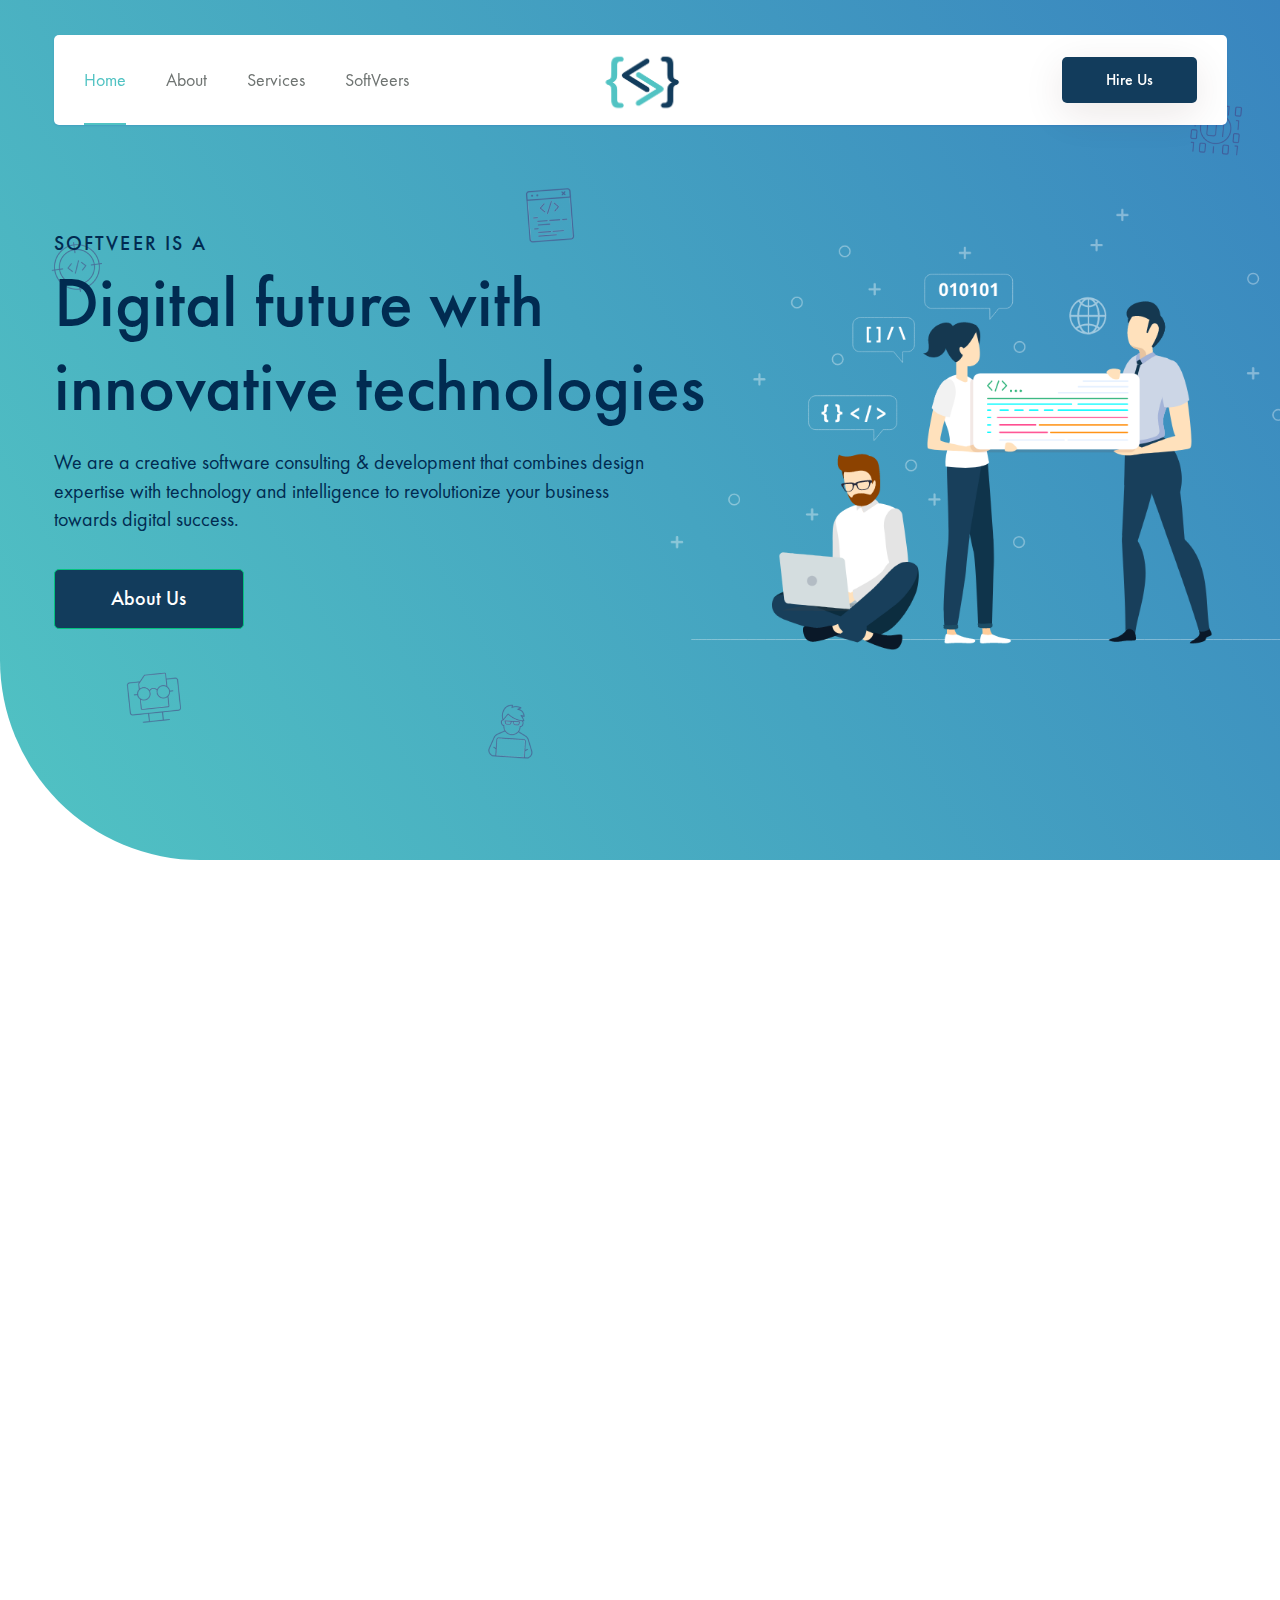
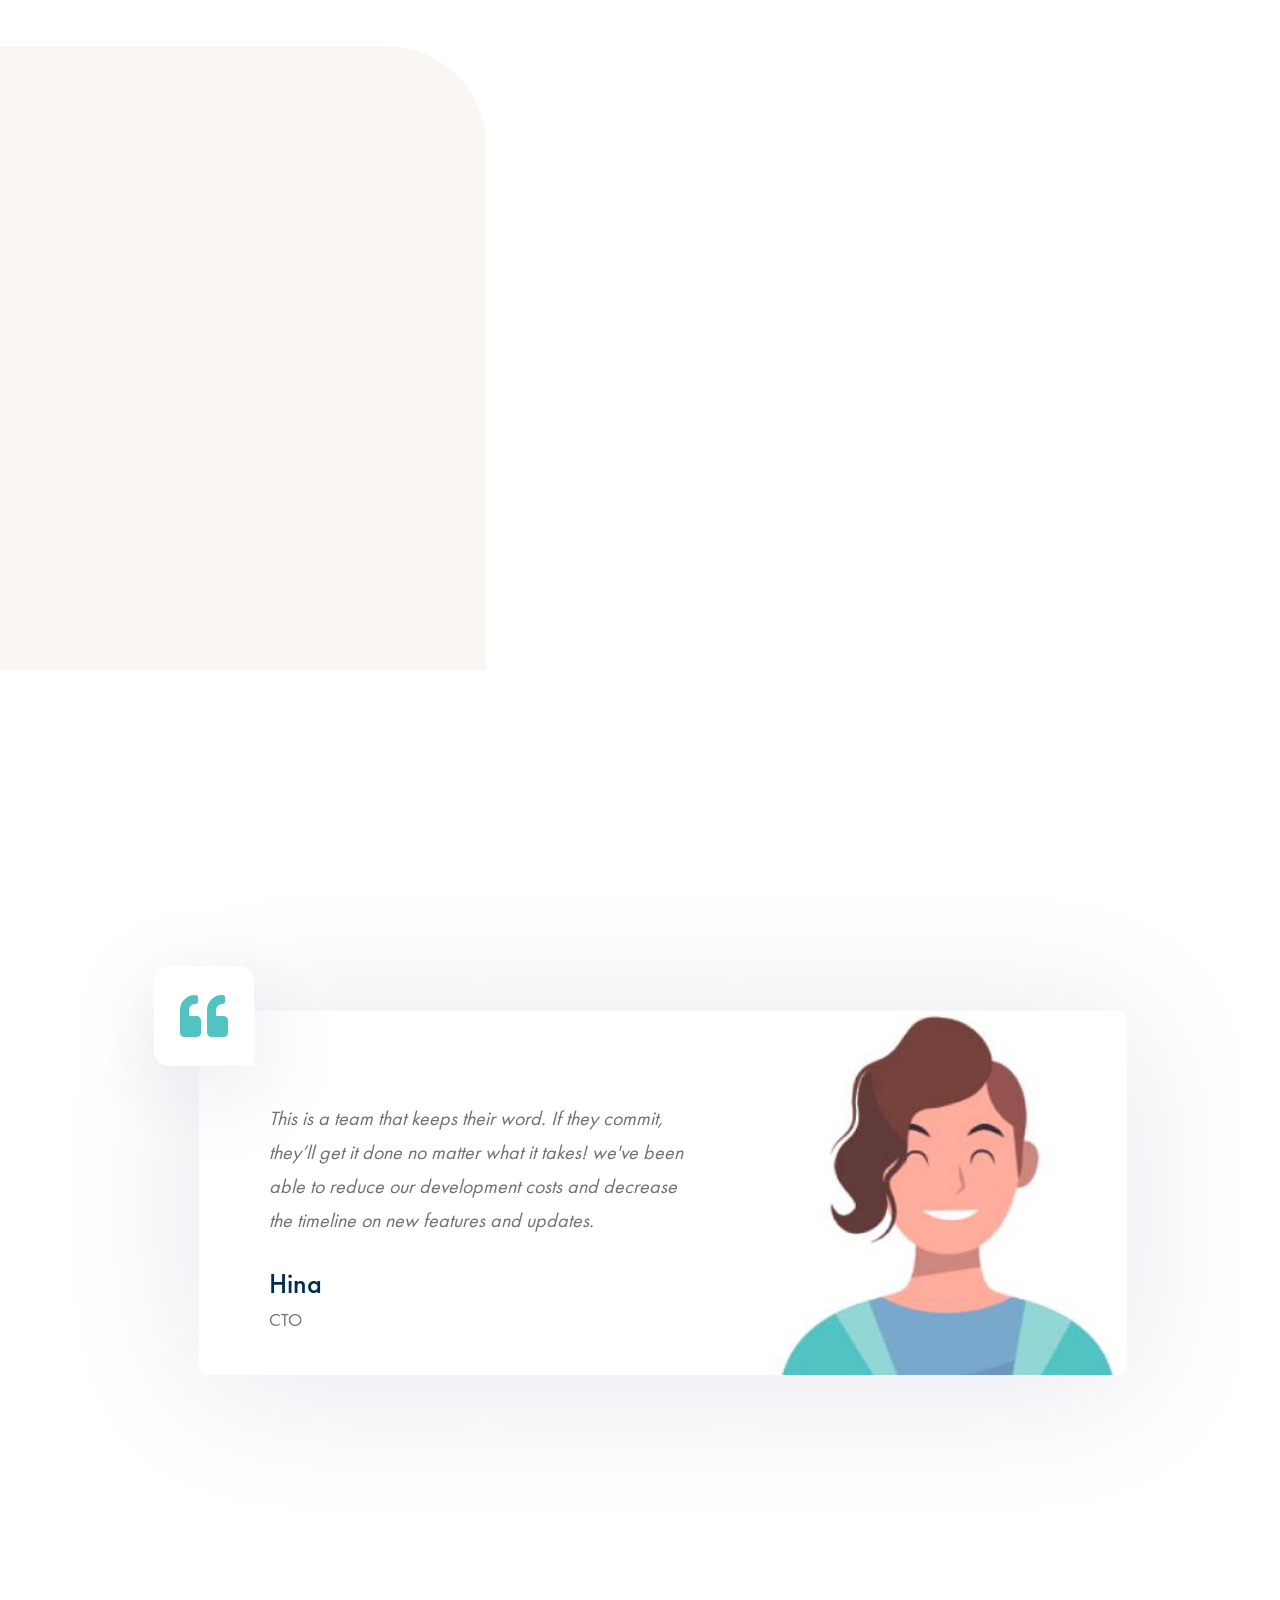
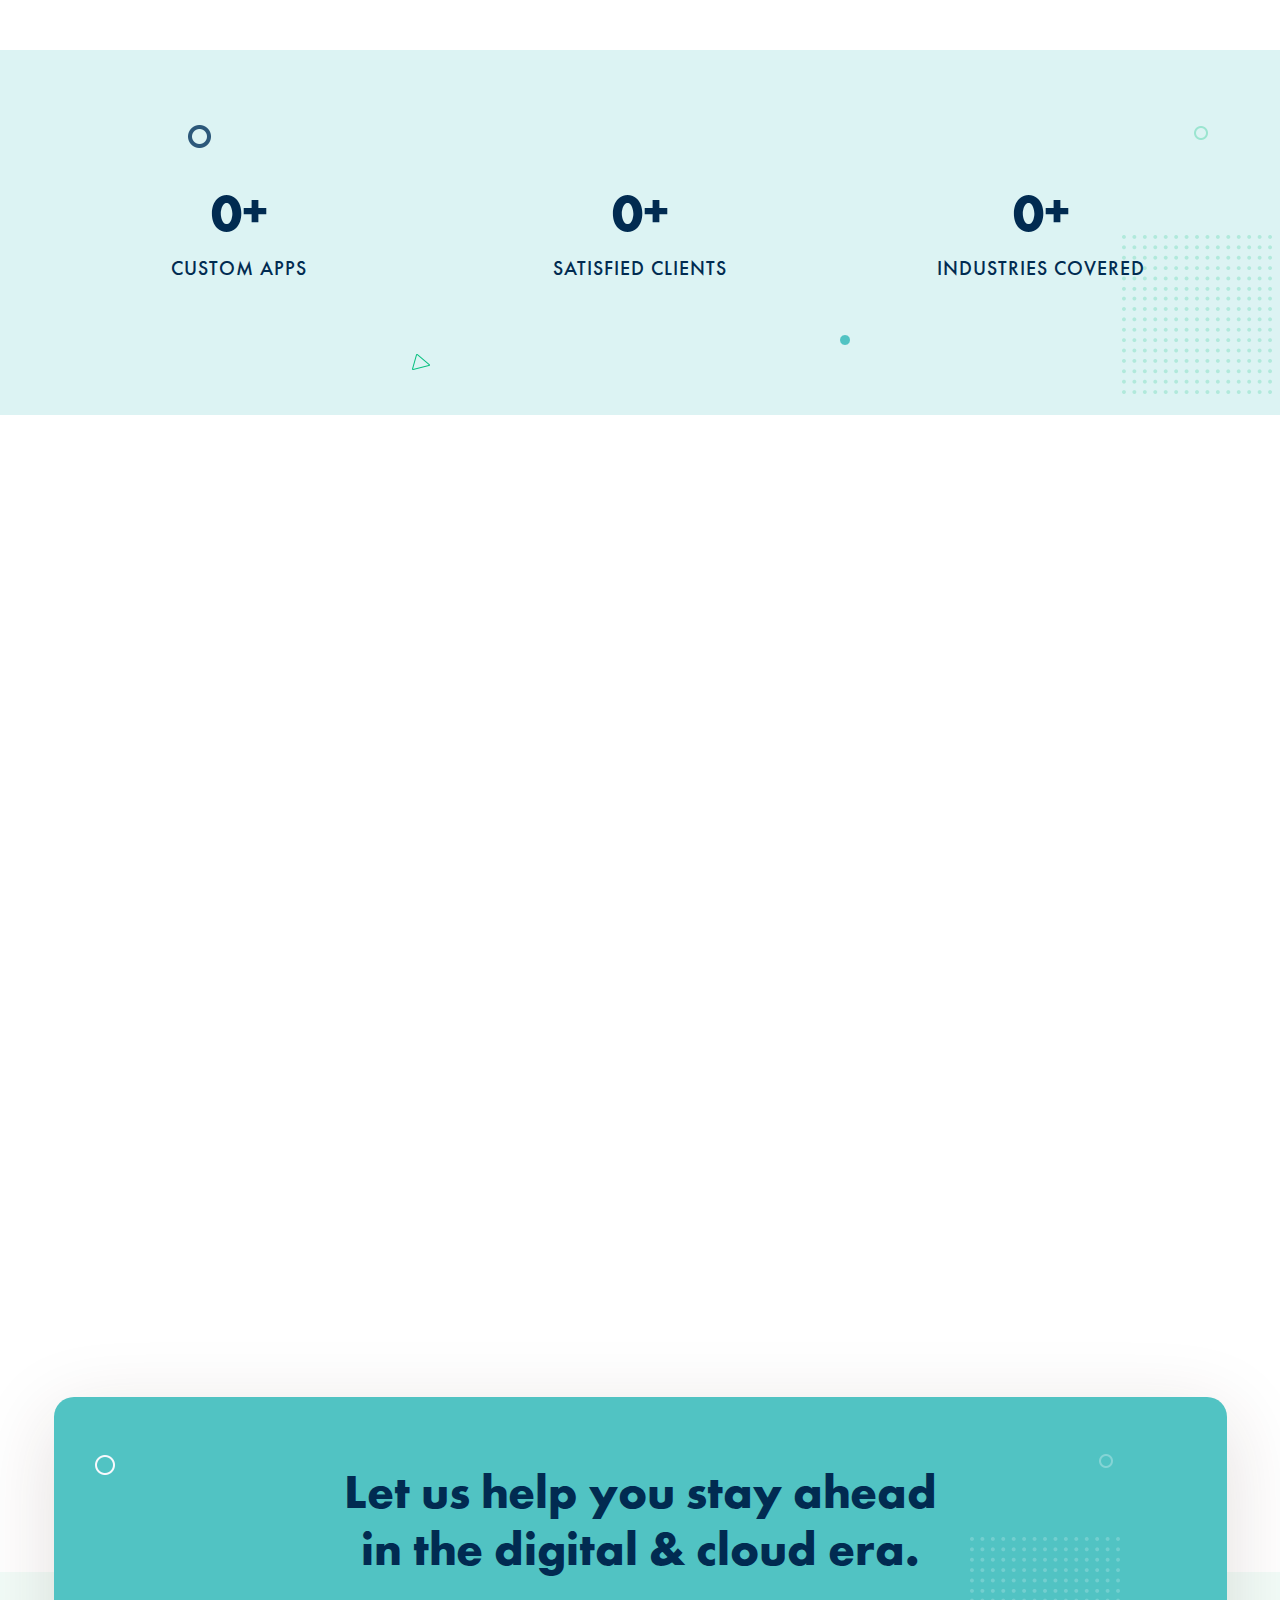
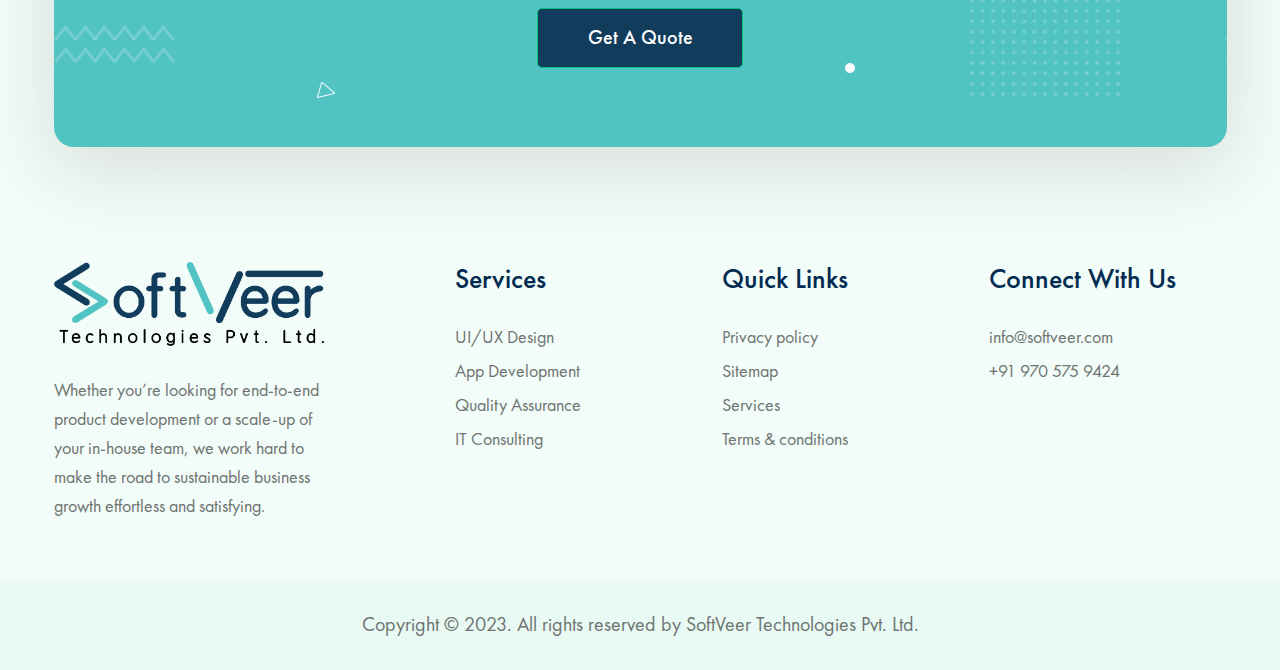
==== index.html @ 050daf19 "fix(softveer): added google analytics tag script" ====
<!DOCTYPE html>
<html class="no-js" lang="en">

<head>
  <!-- Meta Tags -->
  <meta charset="utf-8">
  <meta http-equiv="x-ua-compatible" content="ie=edge">
  <meta name="viewport" content="width=device-width, initial-scale=1">
  <!-- Site Title -->
  <title>Best Web & Mobile Application Design & Development Solution | SoftVeer</title>
  <!-- Search Engine-->
	<meta content="Best Web & Mobile Application Design & Development Solution | SoftVeer Technologies" />
	<meta name="twitter:title" content="Best Web & Mobile Application Design & Development Solution | SoftVeer Technologies" />
	<meta name="og:title" property="og:title" content="Best Web & Mobile Application Design & Development Solution | SoftVeer Technologies" />

	<meta name="description" content="SoftVeer Technologies is best in providing IT Consulting and Custom Software Development Outsourcing. We provide IT Services/Solutions across Software Development, Web & Mobile Application Development Services." />
	<meta content="SoftVeer Technologies is best in providing IT Consulting and Custom Software Development Outsourcing. We provide IT Services/Solutions across Software Development, Web & Mobile Application Development Services." />
	<meta name="twitter:description" content="SoftVeer Technologies is best in providing IT Consulting and Custom Software Development Outsourcing. We provide IT Services/Solutions across Software Development, Web & Mobile Application Development Services." />
	<meta property="og:description" content="SoftVeer Technologies is best in providing IT Consulting and Custom Software Development Outsourcing. We provide IT Services/Solutions across Software Development, Web & Mobile Application Development Services." />

	<meta name="keywords"
		content="web development, web design, mobile app development in india, mobile app development, web application, api development, ui, ux, web app development, mobile development, it services in hyderabad, it services, software development, software application, softveer, software, software products, product development">

	<meta name="image" content="https://softveer.com/softveer_twitter_256x256.png?auto=format&h=256" />
	<meta content="https://softveer.com/softveer_twitter_256x256.png?auto=format&h=256" />
	<meta name="twitter:image" content="https://softveer.com/softveer_twitter_256x256.png?auto=format&h=256">
	<meta name="twitter:image:src" content="https://softveer.com/softveer_twitter_256x256.png?auto=format&h=256" />
	<meta property="og:image" content="https://softveer.com/softveer_twitter_256x256.png?auto=format&h=256" />
	<meta property="og:image:width" content="256">
	<meta property="og:image:height" content="256">
	<link rel="image_src" href="https://softveer.com/softveer_twitter_256x256.png?auto=format&h=256">

	<link rel="canonical" href="https://softveer.com" />
	<meta property="og:url" content="https://softveer.com" />


	<meta property="og:site_name" content="SoftVeer Technologies" />
	<meta property="og:type" content="website" />
	<meta name="twitter:card" content="summary" />

  <link rel="apple-touch-icon" sizes="180x180" href="./assets/img/apple-touch-icon.png">
  <link rel="icon" type="image/png" sizes="32x32" href="./assets/img/favicon-32x32.png">
  <link rel="icon" type="image/png" sizes="16x16" href="./assets/img/favicon-16x16.png">

  <link rel="stylesheet" href="./assets/css/plugins/fontawesome.min.css">
  <link rel="stylesheet" href="./assets/css/plugins/bootstrap.min.css">
  <link rel="stylesheet" href="./assets/css/plugins/lightgallery.min.css">
  <link rel="stylesheet" href="./assets/css/plugins/slick.css">
  <link rel="stylesheet" href="./assets/css/plugins/animate.css">
  <link rel="stylesheet" href="./assets/css/style.css">
  <!-- Theme Style -->
  <link rel="stylesheet" href="./assets/css/theme_8.css">

  <!-- Google tag (gtag.js) -->
  <script async src="https://www.googletagmanager.com/gtag/js?id=AW-11071634696"></script>
  <script>
    window.dataLayer = window.dataLayer || [];
    function gtag(){dataLayer.push(arguments);}
    gtag('js', new Date());

    gtag('config', 'AW-11071634696');
  </script>
</head>

<body>
  <!-- Start Preloader -->
  <div class="cs-preloader cs-accent_color cs-white_bg">
    <div class="cs-preloader_bg cs-center cs-accent_8_bg_2">
      <div class="cs-preloader_in cs-accent_15_border">
        <img src="./assets/img/softveer-pre-loader.svg" alt="Logo">
      </div>
    </div>
  </div>
  <!-- End Preloader -->
  <!-- Start Header Section -->
  <header class="cs-site_header cs-style1 cs-type4 cs-sticky-header cs-primary_font">
    <div class="cs-main_header">
      <div class="container">
        <div class="cs-main_header_in">
          <div class="cs-main_header_left">
            <div class="cs-nav">
              <ul class="cs-nav_list">
                <li class="current-menu-item"><a href="index.html">Home</a></li>
                <li><a href="about.html">About</a></li>
                <li><a href="services.html">Services</a></li>
                <li><a href="softveers.html">SoftVeers</a></li>
              </ul>
            </div>
          </div>
          <div class="cs-main_header_center">
            <a class="cs-site_branding" href="index.html"><img src="./assets/img/softveer-logo.svg" alt=""></a>
          </div>
          <div class="cs-main_header_right">
            <div class="cs-toolbox">
              <a href="contact.html" class="cs-toolbox_btn cs-accent_bg cs-white_hover cs-accent_bg_2_hover"><span class="cs-btn_text">Hire Us</span></a>
            </div>
          </div>
        </div>
      </div>
    </div>
  </header>
  <!-- End Header Section -->

  <!-- Start Hero -->
  <div class="cs-hero cs-style7 cs-accent_bg_2 cs-center cs-hobble">
    <div class="cs-hero_bg_frame"><div class="cs-hero_bg"></div></div>
    <div class="container">
      <div class="cs-hero_text wow fadeIn" data-wow-duration="1s" data-wow-delay="0.2s">
        <h3 class="cs-hero_minititle text-uppercase">SoftVeer is a</h3>
        <!-- <h1 class="cs-hero_title"><b>software</b> development<br>that exceeds <br>your expectations</h1></b></h1> -->
        <!-- <h1 class="cs-hero_title"><b>software</b> development<br>for digital future with<br>innovative technologies</h1></b></h1> -->
        <h1 class="cs-hero_title">Digital future with<br>innovative technologies</h1></b></h1>
        <div class="cs-hero_subtitle cs-primary_color">We are a creative software consulting & development that combines design <br>expertise with technology and intelligence to revolutionize your business <br>towards digital success.</div>
        <div class="cs-hero_btns">
          <a href="about.html" class="cs-btn cs-style1 cs-btn_lg cs-primary_font cs-medium cs-accent_bg cs-accent_border cs-white cs-white_hover cs-primary_bg_hover cs-primary_border_hover">About Us</a>
        </div>
      </div>
    </div>
    <div class="cs-hero_img cs-parallax wow fadeInLeft" data-wow-duration="1s" data-wow-delay="0.2s">
      <div class="cs-to_right"><img src="./assets/img/test-3.svg" alt="SoftVeer_Banner_Image"></div>
    </div>
    <div class="cs-animated_shape_wrap">
      <div class="cs-animated_shape"><img src="./assets/img/svg-icons/icon1.svg" alt="Shape"></div>
      <div class="cs-animated_shape"><img src="./assets/img/svg-icons/icon4.svg" alt="Shape"></div>
      <div class="cs-animated_shape"><img src="./assets/img/svg-icons/icon3.svg" alt="Shape"></div>
      <div class="cs-animated_shape"><img src="./assets/img/svg-icons/icon5.svg" alt="Shape"></div>
      <div class="cs-animated_shape"><img src="./assets/img/svg-icons/icon2.svg" alt="Shape"></div>
    </div>
  </div>
  <!-- End Hero -->

  <!-- Start  -->
  <div class="cs-height_135 cs-height_lg_75"></div>
  <div class="container wow fadeInUp" data-wow-duration="1s" data-wow-delay="0.2s">
    <div class="cs-section_heading cs-style4 cs-size3">
      <div class="cs-section_heading_left">
        <div class="cs-section_subtitle">What we do</div>
        <h2 class="cs-section_title">Explore Our <b class="cs-accent_color">IT Offerings</b>.</h2>
      </div>
      <!-- <div class="cs-section_heading_right">
        <a href="offerings.html" class="cs-btn cs-style3 cs-btn_lg cs-accent_color cs-accent_color_2_hover cs-primary_font ">
          <span class="cs-btn_text">View all Offerings</span>
          <span class="cs-btn_icon cs-center"><i class="fas fa-arrow-right"></i></span>
        </a>
      </div> -->
    </div>
    <div class="cs-height_80 cs-height_lg_60"></div>
  </div>
  <div class="container wow fadeIn" data-wow-duration="1s" data-wow-delay="0.3s">
    <div class="row">
      <div class="col-lg-4 col-md-6">
        <div class="cs-icon_box cs-style5 cs-accent_10_bg_2">
          <div class="cs-icon_box_right">
            <h2 class="cs-icon_box_title">Custom Software Development</h2>
            <div class="cs-icon_box_subtitle">We'll cover from developing to testing, deployment and management.</div>
          </div>
        </div>
        <div class="cs-height_30 cs-height_lg_30"></div>
      </div><!-- .col -->
      <div class="col-lg-4 col-md-6">
        <div class="cs-icon_box cs-style5 cs-accent_10_bg_2">
          <div class="cs-icon_box_right">
            <h2 class="cs-icon_box_title">Mobile Apps</h2>
            <div class="cs-icon_box_subtitle">Intriguing And Robust Mobile Apps For Business Demands</div>
          </div>
        </div>
        <div class="cs-height_30 cs-height_lg_30"></div>
      </div><!-- .col -->
      <div class="col-lg-4 col-md-6">
        <div class="cs-icon_box cs-style5 cs-accent_10_bg_2">
          <div class="cs-icon_box_right">
            <h2 class="cs-icon_box_title">Web Apps</h2>
            <div class="cs-icon_box_subtitle">develop, build and deploy with the aid of web app development services.</div>
          </div>
        </div>
        <div class="cs-height_30 cs-height_lg_30"></div>
      </div><!-- .col -->
      <div class="col-lg-4 col-md-6">
        <div class="cs-icon_box cs-style5 cs-accent_10_bg_2">
          <div class="cs-icon_box_right">
            <h2 class="cs-icon_box_title">Quality Assurance</h2>
            <div class="cs-icon_box_subtitle">Software Testing services, with a committed, competent and proficient testing team</div>
          </div>
        </div>
        <div class="cs-height_30 cs-height_lg_30"></div>
      </div><!-- .col -->
      <div class="col-lg-4 col-md-6">
        <div class="cs-icon_box cs-style5 cs-accent_10_bg_2">
          <div class="cs-icon_box_right">
            <h2 class="cs-icon_box_title">DevOps</h2>
            <div class="cs-icon_box_subtitle">Want to deliver the application faster while increasing the uptime of the server?</div>
          </div>
        </div>
        <div class="cs-height_30 cs-height_lg_30"></div>
      </div><!-- .col -->
      <div class="col-lg-4 col-md-6">
        <div class="cs-icon_box cs-style5 cs-accent_10_bg_2">
          <div class="cs-icon_box_right">
            <h2 class="cs-icon_box_title">IT Consulting</h2>
            <div class="cs-icon_box_subtitle">Our experts can help to develop and implement an effective IT strategy</div>
          </div>
        </div>
        <div class="cs-height_30 cs-height_lg_30"></div>
      </div><!-- .col -->
    </div>
  </div>
  <div class="cs-height_110 cs-height_lg_50"></div>
  <!-- End Service -->

  <!-- Start About -->
  <div class="cs-shape_bg cs-style6">
    <div class="container">
      <div class="row">
        <div class="col-lg-6 wow fadeInLeft" data-wow-duration="1s" data-wow-delay="0.2s">
          <div class="cs-left_full_width text-end">
            <div class="cs-height_50 cs-height_lg_80"></div>
            <div class="cs-image_box cs-style3 cs-type1 cs-parallax cs-align_right">
              <div class="cs-image_box_img"><img src="./assets/img/about-us.png" alt=""></div>
              <div class="cs-image_box_text cs-to_up cs-accent_color">
                <div class="cs-image_box_text_in">
                  <div class="cs-image_box_title cs-bold">70<span>+</span></div>
                  <h2 class="cs-image_box_subtitle cs-medium">Custom Apps</h2>
                </div>
              </div>
              <div class="cs-image_box_pattern cs-to_left cs-accent_color"></div>
            </div>
            <div class="cs-height_0 cs-height_lg_50"></div>
          </div>
        </div><!-- .col -->
        <div class="col-lg-5 offset-lg-1 wow fadeIn" data-wow-duration="1s" data-wow-delay="0.3s">
          <div class="cs-vertical_middle">
            <div class="cs-vertical_middle_in">
              <div class="cs-text_box cs-style1 cs-size2">
                <div class="cs-text_box_subtitle">About us</div>
                <h2 class="cs-text_box_title">We design, develop, <br/><b class="cs-accent_color">digitize</b> and grow your business.</h2>
                <div class="cs-height_25 cs-height_lg_25"></div>
                <!-- <div class="cs-text_box_text">We provide web/mobile design and development services. Our aim is to help you grow and transform your business by leveraging all that technology has to offer.</div> -->
                <div class="cs-text_box_text">We provide Web & Mobile Application Design & Development Solution, that will help you to achieve new heights in your business. We build what you love and help you to grow your business with high quality application design and development services. We deliver scalable and high-performing software to fuel your business growth & We help businesses create successful, engaging products that people love.</div>
                <div class="cs-height_35 cs-height_lg_35"></div>
                <div class="cs-text_box_btns">
                  <a href="about.html" class="cs-btn cs-style1 cs-btn_lg cs-medium cs-primary_font cs-accent_bg_3 cs-accent_border_2 cs-primary_color cs-accent_bg_hover cs-white_hover cs-accent_border_hover">Know More</a>
                </div>
              </div>
              <div class="cs-height_0 cs-height_lg_80"></div>
            </div>
          </div>
        </div><!-- .col -->
      </div>
    </div>
  </div>
  <!-- End About -->

  <!-- Start Testimonial -->
  <div>
    <div class="cs-height_135 cs-height_lg_80"></div>
    <div class="container wow fadeInUp" data-wow-duration="1s" data-wow-delay="0.2s">
      <div class="cs-section_heading cs-style2 text-center cs-size3">
        <div class="cs-section_subtitle">Clients feedback</div>
        <h2 class="cs-section_title">Hear it from <b class="cs-accent_color">our clients</b></h2>
      </div>
      <div class="cs-height_70 cs-height_lg_50"></div>
    </div>
    <div class="container wow fadeIn" data-wow-duration="1s" data-wow-delay="0.3s">
      <div class="row">
        <div class="col-lg-10 offset-lg-1">
          <div class="cs-slider cs-style1 cs-remove_overflow">
            <div class="cs-slider_container" data-autoplay="0" data-loop="1" data-speed="600" data-center="0" data-fade-slide="1" data-slides-per-view="1">
              <div class="cs-slider_wrapper">
                <div class="cs-slide">
                  <div class="cs-testimonial cs-style3">
                    <div class="cs-testimonial_left">
                      <div class="cs-testimonial_icon cs-center cs-white_bg cs-accent_color_2"><i class="fas fa-quote-left"></i></div>
                      <div class="cs-testimonial_text">This is a team that keeps their word. If they commit, they’ll get it done no matter what it takes! we've been able to reduce our development costs and decrease the timeline on new features and updates.</div>
                      <div class="cs-testimonial_info">
                        <div class="cs-testimonial_meta">
                          <h3 class="cs-testimonial_avatar_name">Hina</h3>
                          <div class="cs-testimonial_avatar_designation">CTO</div>
                        </div>
                      </div>
                    </div>
                    <div class="cs-testimonial_avatar" data-src="./assets/img/hina.jpg"></div>
                  </div>
                </div><!-- .cs-slide -->
                <div class="cs-slide">
                  <div class="cs-testimonial cs-style3">
                    <div class="cs-testimonial_left">
                      <div class="cs-testimonial_icon cs-center cs-white_bg cs-accent_color_2"><i class="fas fa-quote-left"></i></div>
                      <div class="cs-testimonial_text">Great Team! They created an amazing product for us at a very competitive rate. We had an outstanding experience and would recommend this company to anyone looking for advanced software.</div>
                      <div class="cs-testimonial_info">
                        <div class="cs-testimonial_meta">
                          <h3 class="cs-testimonial_avatar_name">Harsha</h3>
                          <div class="cs-testimonial_avatar_designation">Founder & CEO</div>
                        </div>
                      </div>
                    </div>
                    <div class="cs-testimonial_avatar" data-src="./assets/img/harsha.jpg"></div>
                  </div>
                </div><!-- .cs-slide -->
                <div class="cs-slide">
                  <div class="cs-testimonial cs-style3">
                    <div class="cs-testimonial_left">
                      <div class="cs-testimonial_icon cs-center cs-white_bg cs-accent_color_2"><i class="fas fa-quote-left"></i></div>
                      <div class="cs-testimonial_text">We appreciate their proactive approach and ability to suggest improvements to a prospective solution on both architectural and business levels.</div>
                      <div class="cs-testimonial_info">
                        <div class="cs-testimonial_meta">
                          <h3 class="cs-testimonial_avatar_name">Raj</h3>
                          <div class="cs-testimonial_avatar_designation">Business Developer</div>
                        </div>
                      </div>
                    </div>
                    <div class="cs-testimonial_avatar" data-src="./assets/img/raj.jpg"></div>
                  </div>
                </div><!-- .cs-slide -->
              </div>
            </div><!-- .cs-slider_container -->
            <div class="cs-pagination cs-style1 cs-hidden"></div>
            <div class="cs-slider_arrows cs-style2 cs-type1 cs-white_bg cs-color1">
              <div class="cs-slider_arrows_in">
                <div class="cs-left_arrow cs-center cs-accent_color cs-accent_15_bg cs-accent_bg_hover cs-white_hover">
                  <i class="fas fa-long-arrow-alt-left"></i>
                </div>
                <div class="cs-right_arrow cs-center cs-accent_color cs-accent_15_bg cs-accent_bg_hover cs-white_hover">
                  <i class="fas fa-long-arrow-alt-right"></i>
                </div>
              </div>
            </div>
          </div><!-- .cs-slider -->
        </div>
      </div>
    </div>
    <div class="cs-height_175 cs-height_lg_115"></div>
  </div>
  <!-- End Testimonial -->

  <!-- Start Counter -->
  <div class="cs-height_100 cs-height_lg_100"></div>
  <div class="cs-accent_20_bg_2 cs-parallax">
    <div class="cs-bg_parallax" data-src="./assets/img/projects-pattern.png">
      <div class="cs-counter2-wrap">
        <div class="container">
          <div class="row">
            <div class="col-lg-4">
              <div class="cs-counter cs-style2 text-center">
                <div class="cs-counter_icon cs-center wow fadeInUp" data-wow-duration="1s" data-wow-delay="0.3s">
                  <img src="./assets/img/svg-icons/industries-covered.svg" alt="Custom_Apps">                    
                </div>
                <h3 class="cs-counter_number cs-bold">
                  <span data-count-to="70" class="odometer"></span>
                  <span class="cs-counter_symble">+</span>
                </h3>
                <h4 class="cs-counter_title">Custom Apps</h4>
              </div>
              <div class="cs-height_30 cs-height_lg_30"></div>
            </div>
            <div class="col-lg-4">
              <div class="cs-counter cs-style2 text-center">
                <div class="cs-counter_icon cs-center wow fadeInUp" data-wow-duration="1s" data-wow-delay="0.3s">
                  <img src="./assets/img/svg-icons/happy-clients.svg" alt="Happy_Clients">                    
                </div>
                <h3 class="cs-counter_number cs-bold">
                  <span data-count-to="50" class="odometer"></span>
                  <span class="cs-counter_symble">+</span>
                </h3>
                <h4 class="cs-counter_title">Satisfied Clients</h4>
              </div>
              <div class="cs-height_30 cs-height_lg_30"></div>
            </div>
            <div class="col-lg-4">
              <div class="cs-counter cs-style2 text-center">
                <div class="cs-counter_icon cs-center wow fadeInUp" data-wow-duration="1s" data-wow-delay="0.3s">
                  <img src="./assets/img/svg-icons/custom-apps.svg" alt="Industries_Covered">                    
                </div>
                <h3 class="cs-counter_number cs-bold">
                  <span data-count-to="17" class="odometer"></span>
                  <span class="cs-counter_symble">+</span>
                </h3>
                <h4 class="cs-counter_title">Industries Covered</h4>
              </div>
              <div class="cs-height_30 cs-height_lg_30"></div>
            </div>
          </div>
        </div>
      </div>
      <div class="cs-height_105 cs-height_lg_50"></div>
    </div>
  </div>
  <!-- End Counter -->

  <!-- Start Team Member -->
  <div class="cs-height_135 cs-height_lg_75"></div>
  <div class="container wow fadeInUp" data-wow-duration="1s" data-wow-delay="0.2s">
    <div class="cs-section_heading cs-style4 cs-size3">
      <div class="cs-section_heading_left">
        <div class="cs-section_subtitle">Our Team</div>
        <h2 class="cs-section_title">We got the best <b class="cs-accent_color">SoftVeers,</b></h2>
        <div class="cs-section_text">As a team who are designers, developers, testers, scientists, researchers, technologists, observers & humans<br>with experience working together.</div>
      </div>
      <div class="cs-section_heading_right">
        <a href="softveers.html" class="cs-btn cs-style3 cs-btn_lg cs-accent_color cs-accent_color_2_hover cs-primary_font">
          <span class="cs-btn_text">Meet the whole team</span>
          <span class="cs-btn_icon cs-center"><i class="fas fa-arrow-right"></i></span>
        </a>
      </div>
    </div>
    <div class="cs-height_80 cs-height_lg_60"></div>
  </div>
  <div class="container wow fadeIn" data-wow-duration="1s" data-wow-delay="0.3s">
    <div class="row cs-gap_70">
      <div class="col-lg-4">
        <div class="cs-team_member cs-style2 text-center">
          <div class="cs-member_image_box">
            <div class="cs-member_image_box_in">
              <div class="cs-member_image" data-src="./assets/img/team/ramu.jpg"></div>
            </div>
            <!-- <div class="cs-member_social cs-accent_bg">
              <a href="#">Facebook</a>
              <a href="#">Twitter</a>
              <a href="#">Instagram</a>
            </div> -->
          </div>
          <div class="cs-member_info">
            <h2 class="cs-member_name">Ramu Kambam</h2>
            <div class="cs-member_designation">Founder & CEO</div>
          </div>
        </div>
        <div class="cs-height_30 cs-height_lg_30"></div>
      </div><!-- .col -->
      <div class="col-lg-4">
        <div class="cs-team_member cs-style2 text-center">
          <div class="cs-member_image_box">
            <div class="cs-member_image_box_in">
              <div class="cs-member_image" data-src="./assets/img/team/abhinash.jpg"></div>
            </div>
            <!-- <div class="cs-member_social cs-accent_bg">
              <a href="#">Facebook</a>
              <a href="#">Twitter</a>
              <a href="#">Instagram</a>
            </div> -->
          </div>
          <div class="cs-member_info">
            <h2 class="cs-member_name">Abhinash Pallepogu</h2>
            <div class="cs-member_designation">Flutter Developer</div>
          </div>
        </div>
        <div class="cs-height_30 cs-height_lg_30"></div>
      </div><!-- .col -->
      <div class="col-lg-4">
        <div class="cs-team_member cs-style2 text-center">
          <div class="cs-member_image_box">
            <div class="cs-member_image_box_in">
              <div class="cs-member_image" data-src="./assets/img/team/vamsi.jpg"></div>
            </div>
            <!-- <div class="cs-member_social cs-accent_bg">
              <a href="#">Facebook</a>
              <a href="#">Twitter</a>
              <a href="#">Instagram</a>
            </div> -->
          </div>
          <div class="cs-member_info">
            <h2 class="cs-member_name">Vamshi Krishna Tolmatti</h2>
            <div class="cs-member_designation">Business Developer</div>
          </div>
        </div>
        <div class="cs-height_30 cs-height_lg_30"></div>
      </div><!-- .col -->
    </div>
  </div>
  <div class="cs-height_140 cs-height_lg_80"></div>
  <div class="cs-height_175 cs-height_lg_175"></div>
  <!-- End Team Member -->

  <!-- Footer Section -->
  <footer class="cs-footer cs-style1 rounded-0 cs-accent_5_bg">
    <div class="container">
      <div class="row">
        <div class="col-lg-12">
          <div class="cs-parallax">
            <div class="cs-cta cs-style1 cs-type2 cs-accent_bg_3 text-center cs-bg_parallax" data-src="./assets/img/get-a-quote-pattern.png">
              <!-- <h2 class="cs-cta_title cs-bold">Do you have a product idea <br>you wish to bring to life?</h2> -->
              <h2 class="cs-cta_title cs-bold">Let us help you stay ahead <br>in the digital & cloud era.</h2>
              <div class="cs-cta_btn">
                <a href="contact.html" class="cs-btn cs-style1 cs-btn_lg cs-medium cs-primary_font cs-accent_bg cs-accent_border cs-white cs-white_bg_hover cs-white_border_hover">Get A Quote</a>
              </div>
            </div>
          </div>
        </div>
      </div>
      <div class="cs-height_115 cs-height_lg_75"></div>
      <div class="row">
        <div class="col-lg-3">
          <div class="cs-footer_item">
            <div class="cs-footer_item cs-text_widgert">
              <div class="cs-text_widgert_content">
                <img src="./assets/img/footer-logo.svg" alt="SoftVeer Footer Logo">
              </div>
            </div>
            <div class="cs-footer_newsletter cs-style1">
              <div class="cs-footer_newsletter_text">Whether you’re looking for end-to-end product development or a scale-up of your in-house team, we work hard to make the road to sustainable business growth effortless and satisfying.</div>
              <div class="cs-height_30 cs-height_lg_30"></div>
            </div>
          </div>
        </div><!-- .col -->
        <div class="col-lg-8 offset-lg-1">
          <div class="row">
            <div class="col-md-4">
              <div class="cs-footer_item widget_nav_menu">
                <h2 class="cs-widget_title">Services</h2>
                <ul class="menu">
                  <li><a href="services.html">UI/UX Design</a></li>
                  <li><a href="services.html">App Development</a></li>
                  <li><a href="services.html">Quality Assurance</a></li>
                  <li><a href="services.html">IT Consulting</a></li>
                </ul>
              </div>
            </div><!-- .col -->
            <div class="col-md-4">
              <div class="cs-footer_item widget_nav_menu">
                <h2 class="cs-widget_title">Quick Links</h2>
                <ul class="menu">
                  <li><a href="#">Privacy policy</a></li>
                  <li><a href="#">Sitemap</a></li>
                  <li><a href="services.html">Services</a></li>
                  <li><a href="#">Terms & conditions</a></li>
                </ul>
              </div>
            </div><!-- .col -->
            <div class="col-md-4">
              <div class="cs-footer_item cs-address_widgert">
                <h2 class="cs-widget_title">Connect With Us</h2>
                <ul>
                  <li>info@softveer.com</li>
                  <li>+91 970 575 9424</li>
                </ul>
              </div>
              <!-- <div class="cs-footer_item cs-social_widgert">
                <div class="cs-social_btns cs-style1">
                  <a href="#" class="cs-accent_bg_hover cs-white_hover cs-white_bg cs-ternary_color"><i class="fab fa-facebook-f"></i></a>
                  <a href="#" class="cs-accent_bg_hover cs-white_hover cs-white_bg cs-ternary_color"><i class="fab fa-twitter"></i></a>
                </div>
              </div> -->
            </div><!-- .col -->
          </div>
        </div>
      </div>
      <!-- <div class="cs-height_50 cs-height_lg_10"></div> -->
    </div>
    <div class="cs-copyright text-center cs-accent_4_bg">
      <div class="container">Copyright © 2023. All rights reserved by SoftVeer Technologies Pvt. Ltd.</div>
    </div>
  </footer>
  <!-- Footer Section -->

  <!-- Script -->
  <script src="./assets/js/plugins/jquery-3.6.0.min.js"></script>
  <script src="./assets/js/plugins/isotope.pkg.min.js"></script>
  <script src="./assets/js/plugins/jquery.slick.min.js"></script>
  <script src="./assets/js/plugins/lightgallery.min.js"></script>
  <script src="./assets/js/plugins/jquery.counter.min.js"></script>
  <script src="./assets/js/plugins/wow.min.js"></script>
  <script src="./assets/js/main.js"></script>
</body>
</html>
---- assets/css/plugins/lightgallery.min.css ----
.lg-sub-html,
.lg-toolbar {
  background-color: transparent;
}
@font-face {
  font-family: lg;
  src: url(../../fonts/lg.eot?n1z373);
  src: url(../../fonts/lg.eot?#iefixn1z373) format("embedded-opentype"),
    url(../../fonts/lg.woff?n1z373) format("woff"),
    url(../../fonts/lg.ttf?n1z373) format("truetype"),
    url(../../fonts/lg.svg?n1z373#lg) format("svg");
  font-weight: 400;
  font-style: normal;
}
.lg-icon {
  font-family: lg;
  speak: none;
  font-style: normal;
  font-weight: 400;
  font-variant: normal;
  text-transform: none;
  line-height: 1;
  -webkit-font-smoothing: antialiased;
  -moz-osx-font-smoothing: grayscale;
}
.lg-actions .lg-next,
.lg-actions .lg-prev {
  background-color: transparent;
  border-radius: 2px;
  color: #111;
  cursor: pointer;
  display: block;
  font-size: 22px;
  margin-top: -10px;
  padding: 8px 10px 9px;
  position: absolute;
  top: 50%;
  z-index: 1080;
  border: none;
  outline: 0;
}
.lg-actions .lg-next.disabled,
.lg-actions .lg-prev.disabled {
  pointer-events: none;
  opacity: 0.5;
}
.lg-actions .lg-next:hover,
.lg-actions .lg-prev:hover {
  color: rgba(17, 17, 17, 0.7);
}
.lg-actions .lg-next {
  right: 20px;
}
.lg-actions .lg-next:before {
  content: "\e095";
}
.lg-actions .lg-prev {
  left: 20px;
}
.lg-actions .lg-prev:after {
  content: "\e094";
}
@-webkit-keyframes lg-right-end {
  0%,
  100% {
    left: 0;
  }
  50% {
    left: -30px;
  }
}
@-moz-keyframes lg-right-end {
  0%,
  100% {
    left: 0;
  }
  50% {
    left: -30px;
  }
}
@-ms-keyframes lg-right-end {
  0%,
  100% {
    left: 0;
  }
  50% {
    left: -30px;
  }
}
@keyframes lg-right-end {
  0%,
  100% {
    left: 0;
  }
  50% {
    left: -30px;
  }
}
@-webkit-keyframes lg-left-end {
  0%,
  100% {
    left: 0;
  }
  50% {
    left: 30px;
  }
}
@-moz-keyframes lg-left-end {
  0%,
  100% {
    left: 0;
  }
  50% {
    left: 30px;
  }
}
@-ms-keyframes lg-left-end {
  0%,
  100% {
    left: 0;
  }
  50% {
    left: 30px;
  }
}
@keyframes lg-left-end {
  0%,
  100% {
    left: 0;
  }
  50% {
    left: 30px;
  }
}
.lg-outer.lg-right-end .lg-object {
  -webkit-animation: lg-right-end 0.3s;
  -o-animation: lg-right-end 0.3s;
  animation: lg-right-end 0.3s;
  position: relative;
}
.lg-outer.lg-left-end .lg-object {
  -webkit-animation: lg-left-end 0.3s;
  -o-animation: lg-left-end 0.3s;
  animation: lg-left-end 0.3s;
  position: relative;
}
.lg-toolbar {
  z-index: 1082;
  left: 0;
  position: absolute;
  top: 0;
  width: 100%;
}
.lg-toolbar .lg-icon {
  color: #111;
  cursor: pointer;
  float: right;
  font-size: 24px;
  height: 47px;
  line-height: 27px;
  padding: 10px 0;
  text-align: center;
  width: 45px;
  text-decoration: none !important;
  outline: 0;
  -webkit-transition: color 0.2s linear;
  -o-transition: color 0.2s linear;
  transition: color 0.2s linear;
}
.lg-toolbar .lg-icon:hover {
  color: rgba(17, 17, 17, 0.7);
}
.lg-toolbar .lg-close:after {
  content: "\e070";
}
.lg-toolbar .lg-download:after {
  content: "\e0f2";
}
.lg-sub-html {
  bottom: 0;
  color: #eee;
  font-size: 16px;
  left: 0;
  padding: 10px 40px;
  position: fixed;
  right: 0;
  text-align: center;
  z-index: 1080;
}
.lg-sub-html h4 {
  margin: 0;
  font-size: 13px;
  font-weight: 700;
}
.lg-sub-html p {
  font-size: 12px;
  margin: 5px 0 0;
}
#lg-counter {
  color: #111;
  display: inline-block;
  font-size: 14px;
  font-weight: 500;
  padding-left: 20px;
  padding-top: 12px;
  vertical-align: middle;
}
.lg-next,
.lg-prev,
.lg-toolbar {
  opacity: 1;
  -webkit-transition: -webkit-transform 0.35s cubic-bezier(0, 0, 0.25, 1) 0s,
    opacity 0.35s cubic-bezier(0, 0, 0.25, 1) 0s, color 0.2s linear;
  -moz-transition: -moz-transform 0.35s cubic-bezier(0, 0, 0.25, 1) 0s,
    opacity 0.35s cubic-bezier(0, 0, 0.25, 1) 0s, color 0.2s linear;
  -o-transition: -o-transform 0.35s cubic-bezier(0, 0, 0.25, 1) 0s,
    opacity 0.35s cubic-bezier(0, 0, 0.25, 1) 0s, color 0.2s linear;
  transition: transform 0.35s cubic-bezier(0, 0, 0.25, 1) 0s,
    opacity 0.35s cubic-bezier(0, 0, 0.25, 1) 0s, color 0.2s linear;
}
.lg-hide-items .lg-prev {
  opacity: 0;
  -webkit-transform: translate3d(-10px, 0, 0);
  transform: translate3d(-10px, 0, 0);
}
.lg-hide-items .lg-next {
  opacity: 0;
  -webkit-transform: translate3d(10px, 0, 0);
  transform: translate3d(10px, 0, 0);
}
.lg-hide-items .lg-toolbar {
  opacity: 0;
  -webkit-transform: translate3d(0, -10px, 0);
  transform: translate3d(0, -10px, 0);
}
body:not(.lg-from-hash) .lg-outer.lg-start-zoom .lg-object {
  -webkit-transform: scale3d(0.5, 0.5, 0.5);
  transform: scale3d(0.5, 0.5, 0.5);
  opacity: 0;
  -webkit-transition: -webkit-transform 250ms cubic-bezier(0, 0, 0.25, 1) 0s,
    opacity 250ms cubic-bezier(0, 0, 0.25, 1) !important;
  -moz-transition: -moz-transform 250ms cubic-bezier(0, 0, 0.25, 1) 0s,
    opacity 250ms cubic-bezier(0, 0, 0.25, 1) !important;
  -o-transition: -o-transform 250ms cubic-bezier(0, 0, 0.25, 1) 0s,
    opacity 250ms cubic-bezier(0, 0, 0.25, 1) !important;
  transition: transform 250ms cubic-bezier(0, 0, 0.25, 1) 0s,
    opacity 250ms cubic-bezier(0, 0, 0.25, 1) !important;
  -webkit-transform-origin: 50% 50%;
  -moz-transform-origin: 50% 50%;
  -ms-transform-origin: 50% 50%;
  transform-origin: 50% 50%;
}
body:not(.lg-from-hash)
  .lg-outer.lg-start-zoom
  .lg-item.lg-complete
  .lg-object {
  -webkit-transform: scale3d(1, 1, 1);
  transform: scale3d(1, 1, 1);
  opacity: 1;
}
.lg-outer .lg-thumb-outer {
  background-color: #0d0a0a;
  bottom: 0;
  position: absolute;
  width: 100%;
  z-index: 1080;
  max-height: 350px;
  -webkit-transform: translate3d(0, 100%, 0);
  transform: translate3d(0, 100%, 0);
  -webkit-transition: -webkit-transform 0.25s cubic-bezier(0, 0, 0.25, 1) 0s;
  -moz-transition: -moz-transform 0.25s cubic-bezier(0, 0, 0.25, 1) 0s;
  -o-transition: -o-transform 0.25s cubic-bezier(0, 0, 0.25, 1) 0s;
  transition: transform 0.25s cubic-bezier(0, 0, 0.25, 1) 0s;
}
.lg-outer .lg-thumb-outer.lg-grab .lg-thumb-item {
  cursor: -webkit-grab;
  cursor: -moz-grab;
  cursor: -o-grab;
  cursor: -ms-grab;
  cursor: grab;
}
.lg-outer .lg-thumb-outer.lg-grabbing .lg-thumb-item {
  cursor: move;
  cursor: -webkit-grabbing;
  cursor: -moz-grabbing;
  cursor: -o-grabbing;
  cursor: -ms-grabbing;
  cursor: grabbing;
}
.lg-outer .lg-thumb-outer.lg-dragging .lg-thumb {
  -webkit-transition-duration: 0s !important;
  transition-duration: 0s !important;
}
.lg-outer.lg-thumb-open .lg-thumb-outer {
  -webkit-transform: translate3d(0, 0, 0);
  transform: translate3d(0, 0, 0);
}
.lg-outer .lg-thumb {
  padding: 10px 0;
  height: 100%;
  margin-bottom: -5px;
}
.lg-outer .lg-thumb-item {
  cursor: pointer;
  float: left;
  overflow: hidden;
  height: 100%;
  border: 2px solid #fff;
  border-radius: 4px;
  margin-bottom: 5px;
}
@media (min-width: 1025px) {
  .lg-outer .lg-thumb-item {
    -webkit-transition: border-color 0.25s ease;
    -o-transition: border-color 0.25s ease;
    transition: border-color 0.25s ease;
  }
}
.lg-outer .lg-thumb-item.active,
.lg-outer .lg-thumb-item:hover {
  border-color: #a90707;
}
.lg-outer .lg-thumb-item img {
  width: 100%;
  height: 100%;
  object-fit: cover;
  border-radius: 2px;
}
.lg-outer.lg-has-thumb .lg-item {
  padding-bottom: 120px;
}
.lg-outer.lg-can-toggle .lg-item {
  padding-bottom: 0;
}
.lg-outer.lg-pull-caption-up .lg-sub-html {
  -webkit-transition: bottom 0.25s ease;
  -o-transition: bottom 0.25s ease;
  transition: bottom 0.25s ease;
}
.lg-outer.lg-pull-caption-up.lg-thumb-open .lg-sub-html {
  bottom: 100px;
}
.lg-outer .lg-toogle-thumb {
  background-color: #0d0a0a;
  border-radius: 2px 2px 0 0;
  color: #999;
  cursor: pointer;
  font-size: 24px;
  height: 39px;
  line-height: 27px;
  padding: 5px 0;
  position: absolute;
  right: 20px;
  text-align: center;
  top: -39px;
  width: 50px;
}
.lg-outer .lg-toogle-thumb:hover,
.lg-outer.lg-dropdown-active #lg-share {
  color: #fff;
}
.lg-outer .lg-toogle-thumb:after {
  content: "\e1ff";
}
.lg-outer .lg-video-cont {
  display: inline-block;
  vertical-align: middle;
  max-width: 1140px;
  max-height: 100%;
  width: 100%;
  padding: 0 5px;
}
.lg-outer .lg-video {
  width: 100%;
  height: 0;
  padding-bottom: 56.25%;
  overflow: hidden;
  position: relative;
}
.lg-outer .lg-video .lg-object {
  display: inline-block;
  position: absolute;
  top: 0;
  left: 0;
  width: 100% !important;
  height: 100% !important;
}
.lg-outer .lg-video .lg-video-play {
  width: 84px;
  height: 59px;
  position: absolute;
  left: 50%;
  top: 50%;
  margin-left: -42px;
  margin-top: -30px;
  z-index: 1080;
  cursor: pointer;
}
.lg-outer .lg-has-iframe .lg-video {
  -webkit-overflow-scrolling: touch;
  overflow: auto;
}
.lg-outer .lg-has-vimeo .lg-video-play {
  background: url(../img/vimeo-play.png) no-repeat;
}
.lg-outer .lg-has-vimeo:hover .lg-video-play {
  background: url(../img/vimeo-play.png) 0 -58px no-repeat;
}
.lg-outer .lg-has-html5 .lg-video-play {
  background: url(../img/video-play.png) no-repeat;
  height: 64px;
  margin-left: -32px;
  margin-top: -32px;
  width: 64px;
  opacity: 0.8;
}
.lg-outer .lg-has-html5:hover .lg-video-play {
  opacity: 1;
}
.lg-outer .lg-has-youtube .lg-video-play {
  background: url(../img/youtube-play.png) no-repeat;
}
.lg-outer .lg-has-youtube:hover .lg-video-play {
  background: url(../img/youtube-play.png) 0 -60px no-repeat;
}
.lg-outer .lg-video-object {
  width: 100% !important;
  height: 100% !important;
  position: absolute;
  top: 0;
  left: 0;
}
.lg-outer .lg-has-video .lg-video-object {
  visibility: hidden;
}
.lg-outer .lg-has-video.lg-video-playing .lg-object,
.lg-outer .lg-has-video.lg-video-playing .lg-video-play {
  display: none;
}
.lg-outer .lg-has-video.lg-video-playing .lg-video-object {
  visibility: visible;
}
.lg-progress-bar {
  background-color: #333;
  height: 5px;
  left: 0;
  position: absolute;
  top: 0;
  width: 100%;
  z-index: 1083;
  opacity: 0;
  -webkit-transition: opacity 80ms ease 0s;
  -moz-transition: opacity 80ms ease 0s;
  -o-transition: opacity 80ms ease 0s;
  transition: opacity 80ms ease 0s;
}
.lg-progress-bar .lg-progress {
  background-color: #a90707;
  height: 5px;
  width: 0;
}
.lg-progress-bar.lg-start .lg-progress {
  width: 100%;
}
.lg-show-autoplay .lg-progress-bar {
  opacity: 1;
}
.lg-autoplay-button:after {
  content: "\e01d";
}
.lg-show-autoplay .lg-autoplay-button:after {
  content: "\e01a";
}
.lg-outer.lg-css3.lg-zoom-dragging .lg-item.lg-complete.lg-zoomable .lg-image,
.lg-outer.lg-css3.lg-zoom-dragging
  .lg-item.lg-complete.lg-zoomable
  .lg-img-wrap {
  -webkit-transition-duration: 0s;
  transition-duration: 0s;
}
.lg-outer.lg-use-transition-for-zoom
  .lg-item.lg-complete.lg-zoomable
  .lg-img-wrap {
  -webkit-transition: -webkit-transform 0.3s cubic-bezier(0, 0, 0.25, 1) 0s;
  -moz-transition: -moz-transform 0.3s cubic-bezier(0, 0, 0.25, 1) 0s;
  -o-transition: -o-transform 0.3s cubic-bezier(0, 0, 0.25, 1) 0s;
  transition: transform 0.3s cubic-bezier(0, 0, 0.25, 1) 0s;
}
.lg-outer.lg-use-left-for-zoom .lg-item.lg-complete.lg-zoomable .lg-img-wrap {
  -webkit-transition: left 0.3s cubic-bezier(0, 0, 0.25, 1) 0s,
    top 0.3s cubic-bezier(0, 0, 0.25, 1) 0s;
  -moz-transition: left 0.3s cubic-bezier(0, 0, 0.25, 1) 0s,
    top 0.3s cubic-bezier(0, 0, 0.25, 1) 0s;
  -o-transition: left 0.3s cubic-bezier(0, 0, 0.25, 1) 0s,
    top 0.3s cubic-bezier(0, 0, 0.25, 1) 0s;
  transition: left 0.3s cubic-bezier(0, 0, 0.25, 1) 0s,
    top 0.3s cubic-bezier(0, 0, 0.25, 1) 0s;
}
.lg-outer .lg-item.lg-complete.lg-zoomable .lg-img-wrap {
  -webkit-transform: translate3d(0, 0, 0);
  transform: translate3d(0, 0, 0);
  -webkit-backface-visibility: hidden;
  -moz-backface-visibility: hidden;
  backface-visibility: hidden;
}
.lg-outer .lg-item.lg-complete.lg-zoomable .lg-image {
  -webkit-transform: scale3d(1, 1, 1);
  transform: scale3d(1, 1, 1);
  -webkit-transition: -webkit-transform 0.3s cubic-bezier(0, 0, 0.25, 1) 0s,
    opacity 0.15s !important;
  -moz-transition: -moz-transform 0.3s cubic-bezier(0, 0, 0.25, 1) 0s,
    opacity 0.15s !important;
  -o-transition: -o-transform 0.3s cubic-bezier(0, 0, 0.25, 1) 0s, opacity 0.15s !important;
  transition: transform 0.3s cubic-bezier(0, 0, 0.25, 1) 0s, opacity 0.15s !important;
  -webkit-transform-origin: 0 0;
  -moz-transform-origin: 0 0;
  -ms-transform-origin: 0 0;
  transform-origin: 0 0;
  -webkit-backface-visibility: hidden;
  -moz-backface-visibility: hidden;
  backface-visibility: hidden;
}
#lg-zoom-in:after {
  content: "\e311";
}
#lg-actual-size {
  font-size: 20px;
}
#lg-actual-size:after {
  content: "\e033";
}
#lg-zoom-out {
  opacity: 0.5;
  pointer-events: none;
}
#lg-zoom-out:after {
  content: "\e312";
}
.lg-zoomed #lg-zoom-out {
  opacity: 1;
  pointer-events: auto;
}
.lg-outer .lg-pager-outer {
  bottom: 60px;
  left: 0;
  position: absolute;
  right: 0;
  text-align: center;
  z-index: 1080;
  height: 10px;
}
.lg-outer .lg-pager-outer.lg-pager-hover .lg-pager-cont {
  overflow: visible;
}
.lg-outer .lg-pager-cont {
  cursor: pointer;
  display: inline-block;
  overflow: hidden;
  position: relative;
  vertical-align: top;
  margin: 0 5px;
}
.lg-outer .lg-pager-cont:hover .lg-pager-thumb-cont {
  opacity: 1;
  -webkit-transform: translate3d(0, 0, 0);
  transform: translate3d(0, 0, 0);
}
.lg-outer .lg-pager-cont.lg-pager-active .lg-pager {
  box-shadow: 0 0 0 2px #fff inset;
}
.lg-outer .lg-pager-thumb-cont {
  background-color: #fff;
  color: #fff;
  bottom: 100%;
  height: 83px;
  left: 0;
  margin-bottom: 20px;
  margin-left: -60px;
  opacity: 0;
  padding: 5px;
  position: absolute;
  width: 120px;
  border-radius: 3px;
  -webkit-transition: opacity 0.15s ease 0s, -webkit-transform 0.15s ease 0s;
  -moz-transition: opacity 0.15s ease 0s, -moz-transform 0.15s ease 0s;
  -o-transition: opacity 0.15s ease 0s, -o-transform 0.15s ease 0s;
  transition: opacity 0.15s ease 0s, transform 0.15s ease 0s;
  -webkit-transform: translate3d(0, 5px, 0);
  transform: translate3d(0, 5px, 0);
}
.lg-outer .lg-pager-thumb-cont img {
  width: 100%;
  height: 100%;
}
.lg-outer .lg-pager {
  background-color: rgba(255, 255, 255, 0.5);
  border-radius: 50%;
  box-shadow: 0 0 0 8px rgba(255, 255, 255, 0.7) inset;
  display: block;
  height: 12px;
  -webkit-transition: box-shadow 0.3s ease 0s;
  -o-transition: box-shadow 0.3s ease 0s;
  transition: box-shadow 0.3s ease 0s;
  width: 12px;
}
.lg-outer .lg-pager:focus,
.lg-outer .lg-pager:hover {
  box-shadow: 0 0 0 8px #fff inset;
}
.lg-outer .lg-caret {
  border-left: 10px solid transparent;
  border-right: 10px solid transparent;
  border-top: 10px dashed;
  bottom: -10px;
  display: inline-block;
  height: 0;
  left: 50%;
  margin-left: -5px;
  position: absolute;
  vertical-align: middle;
  width: 0;
}
.lg-fullscreen:after {
  content: "\e20c";
}
.lg-fullscreen-on .lg-fullscreen:after {
  content: "\e20d";
}
.lg-outer #lg-dropdown-overlay {
  background-color: rgba(0, 0, 0, 0.25);
  bottom: 0;
  cursor: default;
  left: 0;
  position: fixed;
  right: 0;
  top: 0;
  z-index: 1081;
  opacity: 0;
  visibility: hidden;
  -webkit-transition: visibility 0s linear 0.18s, opacity 0.18s linear 0s;
  -o-transition: visibility 0s linear 0.18s, opacity 0.18s linear 0s;
  transition: visibility 0s linear 0.18s, opacity 0.18s linear 0s;
}
.lg-outer.lg-dropdown-active #lg-dropdown-overlay,
.lg-outer.lg-dropdown-active .lg-dropdown {
  -webkit-transition-delay: 0s;
  transition-delay: 0s;
  -moz-transform: translate3d(0, 0, 0);
  -o-transform: translate3d(0, 0, 0);
  -ms-transform: translate3d(0, 0, 0);
  -webkit-transform: translate3d(0, 0, 0);
  transform: translate3d(0, 0, 0);
  opacity: 1;
  visibility: visible;
}
.lg-outer .lg-dropdown {
  background-color: #fff;
  border-radius: 2px;
  font-size: 14px;
  list-style-type: none;
  margin: 0;
  padding: 10px 0;
  position: absolute;
  right: 0;
  text-align: left;
  top: 50px;
  opacity: 0;
  visibility: hidden;
  -moz-transform: translate3d(0, 5px, 0);
  -o-transform: translate3d(0, 5px, 0);
  -ms-transform: translate3d(0, 5px, 0);
  -webkit-transform: translate3d(0, 5px, 0);
  transform: translate3d(0, 5px, 0);
  -webkit-transition: -webkit-transform 0.18s linear 0s,
    visibility 0s linear 0.5s, opacity 0.18s linear 0s;
  -moz-transition: -moz-transform 0.18s linear 0s, visibility 0s linear 0.5s,
    opacity 0.18s linear 0s;
  -o-transition: -o-transform 0.18s linear 0s, visibility 0s linear 0.5s,
    opacity 0.18s linear 0s;
  transition: transform 0.18s linear 0s, visibility 0s linear 0.5s,
    opacity 0.18s linear 0s;
}
.lg-outer .lg-dropdown:after {
  content: "";
  display: block;
  height: 0;
  width: 0;
  position: absolute;
  border: 8px solid transparent;
  border-bottom-color: #fff;
  right: 16px;
  top: -16px;
}
.lg-outer .lg-dropdown > li:last-child {
  margin-bottom: 0;
}
.lg-outer .lg-dropdown > li:hover .lg-icon,
.lg-outer .lg-dropdown > li:hover a {
  color: #333;
}
.lg-outer .lg-dropdown a {
  color: #333;
  display: block;
  white-space: pre;
  padding: 4px 12px;
  font-family: "Open Sans", "Helvetica Neue", Helvetica, Arial, sans-serif;
  font-size: 12px;
}
.lg-outer .lg-dropdown a:hover {
  background-color: rgba(0, 0, 0, 0.07);
}
.lg-outer .lg-dropdown .lg-dropdown-text {
  display: inline-block;
  line-height: 1;
  margin-top: -3px;
  vertical-align: middle;
}
.lg-outer .lg-dropdown .lg-icon {
  color: #333;
  display: inline-block;
  float: none;
  font-size: 20px;
  height: auto;
  line-height: 1;
  margin-right: 8px;
  padding: 0;
  vertical-align: middle;
  width: auto;
}
.lg-outer,
.lg-outer .lg,
.lg-outer .lg-inner {
  width: 100%;
  height: 100%;
}
.lg-outer #lg-share {
  position: relative;
}
.lg-outer #lg-share:after {
  content: "\e80d";
}
.lg-outer #lg-share-facebook .lg-icon {
  color: #3b5998;
}
.lg-outer #lg-share-facebook .lg-icon:after {
  content: "\e901";
}
.lg-outer #lg-share-twitter .lg-icon {
  color: #00aced;
}
.lg-outer #lg-share-twitter .lg-icon:after {
  content: "\e904";
}
.lg-outer #lg-share-googleplus .lg-icon {
  color: #dd4b39;
}
.lg-outer #lg-share-googleplus .lg-icon:after {
  content: "\e902";
}
.lg-outer #lg-share-pinterest .lg-icon {
  color: #cb2027;
}
.lg-outer #lg-share-pinterest .lg-icon:after {
  content: "\e903";
}
.lg-group:after {
  content: "";
  display: table;
  clear: both;
}
.lg-outer {
  position: fixed;
  top: 0;
  left: 0;
  z-index: 1050;
  text-align: left;
  opacity: 0;
  -webkit-transition: opacity 0.15s ease 0s;
  -o-transition: opacity 0.15s ease 0s;
  transition: opacity 0.15s ease 0s;
}
.lg-outer * {
  -webkit-box-sizing: border-box;
  -moz-box-sizing: border-box;
  box-sizing: border-box;
}
.lg-outer.lg-visible {
  opacity: 1;
}
.lg-outer.lg-css3 .lg-item.lg-current,
.lg-outer.lg-css3 .lg-item.lg-next-slide,
.lg-outer.lg-css3 .lg-item.lg-prev-slide {
  -webkit-transition-duration: inherit !important;
  transition-duration: inherit !important;
  -webkit-transition-timing-function: inherit !important;
  transition-timing-function: inherit !important;
}
.lg-outer.lg-css3.lg-dragging .lg-item.lg-current,
.lg-outer.lg-css3.lg-dragging .lg-item.lg-next-slide,
.lg-outer.lg-css3.lg-dragging .lg-item.lg-prev-slide {
  -webkit-transition-duration: 0s !important;
  transition-duration: 0s !important;
  opacity: 1;
}
.lg-outer.lg-grab img.lg-object {
  cursor: -webkit-grab;
  cursor: -moz-grab;
  cursor: -o-grab;
  cursor: -ms-grab;
  cursor: grab;
}
.lg-outer.lg-grabbing img.lg-object {
  cursor: move;
  cursor: -webkit-grabbing;
  cursor: -moz-grabbing;
  cursor: -o-grabbing;
  cursor: -ms-grabbing;
  cursor: grabbing;
}
.lg-outer .lg {
  position: relative;
  overflow: hidden;
  margin-left: auto;
  margin-right: auto;
  max-width: 100%;
  max-height: 100%;
}
.lg-outer .lg-inner {
  position: absolute;
  left: 0;
  top: 0;
  white-space: nowrap;
}
.lg-outer .lg-item {
  background: url(../img/loading.gif) center center no-repeat;
  display: none !important;
}
.lg-outer.lg-css .lg-current,
.lg-outer.lg-css3 .lg-current,
.lg-outer.lg-css3 .lg-next-slide,
.lg-outer.lg-css3 .lg-prev-slide {
  display: inline-block !important;
}
.lg-outer .lg-img-wrap,
.lg-outer .lg-item {
  display: inline-block;
  text-align: center;
  position: absolute;
  width: 100%;
  height: 100%;
}
.lg-outer .lg-img-wrap:before,
.lg-outer .lg-item:before {
  content: "";
  display: inline-block;
  height: 50%;
  width: 1px;
  margin-right: -1px;
}
.lg-outer .lg-img-wrap {
  position: absolute;
  padding: 0 5px;
  left: 0;
  right: 0;
  top: 0;
  bottom: 0;
}
.lg-outer .lg-item.lg-complete {
  background-image: none;
}
.lg-outer .lg-item.lg-current {
  z-index: 1060;
}
.lg-outer .lg-image {
  display: inline-block;
  vertical-align: middle;
  max-width: 100%;
  max-height: 100%;
  width: auto !important;
  height: auto !important;
}
.lg-outer.lg-show-after-load .lg-item .lg-object,
.lg-outer.lg-show-after-load .lg-item .lg-video-play {
  opacity: 0;
  -webkit-transition: opacity 0.15s ease 0s;
  -o-transition: opacity 0.15s ease 0s;
  transition: opacity 0.15s ease 0s;
}
.lg-outer.lg-show-after-load .lg-item.lg-complete .lg-object,
.lg-outer.lg-show-after-load .lg-item.lg-complete .lg-video-play {
  opacity: 1;
}
.lg-outer .lg-empty-html,
.lg-outer.lg-hide-download #lg-download {
  display: none;
}
.lg-backdrop {
  position: fixed;
  top: 0;
  left: 0;
  right: 0;
  bottom: 0;
  z-index: 1040;
  background-color: #fff;
  opacity: 0;
  -webkit-transition: opacity 0.15s ease 0s;
  -o-transition: opacity 0.15s ease 0s;
  transition: opacity 0.15s ease 0s;
}
.lg-backdrop.in {
  opacity: 1;
}
.lg-css3.lg-no-trans .lg-current,
.lg-css3.lg-no-trans .lg-next-slide,
.lg-css3.lg-no-trans .lg-prev-slide {
  -webkit-transition: none 0s ease 0s !important;
  -moz-transition: none 0s ease 0s !important;
  -o-transition: none 0s ease 0s !important;
  transition: none 0s ease 0s !important;
}
.lg-css3.lg-use-css3 .lg-item,
.lg-css3.lg-use-left .lg-item {
  -webkit-backface-visibility: hidden;
  -moz-backface-visibility: hidden;
  backface-visibility: hidden;
}
.lg-css3.lg-fade .lg-item {
  opacity: 0;
}
.lg-css3.lg-fade .lg-item.lg-current {
  opacity: 1;
}
.lg-css3.lg-fade .lg-item.lg-current,
.lg-css3.lg-fade .lg-item.lg-next-slide,
.lg-css3.lg-fade .lg-item.lg-prev-slide {
  -webkit-transition: opacity 0.1s ease 0s;
  -moz-transition: opacity 0.1s ease 0s;
  -o-transition: opacity 0.1s ease 0s;
  transition: opacity 0.1s ease 0s;
}
.lg-css3.lg-slide.lg-use-css3 .lg-item {
  opacity: 0;
}
.lg-css3.lg-slide.lg-use-css3 .lg-item.lg-prev-slide {
  -webkit-transform: translate3d(-100%, 0, 0);
  transform: translate3d(-100%, 0, 0);
}
.lg-css3.lg-slide.lg-use-css3 .lg-item.lg-next-slide {
  -webkit-transform: translate3d(100%, 0, 0);
  transform: translate3d(100%, 0, 0);
}
.lg-css3.lg-slide.lg-use-css3 .lg-item.lg-current {
  -webkit-transform: translate3d(0, 0, 0);
  transform: translate3d(0, 0, 0);
  opacity: 1;
}
.lg-css3.lg-slide.lg-use-css3 .lg-item.lg-current,
.lg-css3.lg-slide.lg-use-css3 .lg-item.lg-next-slide,
.lg-css3.lg-slide.lg-use-css3 .lg-item.lg-prev-slide {
  -webkit-transition: -webkit-transform 1s cubic-bezier(0, 0, 0.25, 1) 0s,
    opacity 0.1s ease 0s;
  -moz-transition: -moz-transform 1s cubic-bezier(0, 0, 0.25, 1) 0s,
    opacity 0.1s ease 0s;
  -o-transition: -o-transform 1s cubic-bezier(0, 0, 0.25, 1) 0s,
    opacity 0.1s ease 0s;
  transition: transform 1s cubic-bezier(0, 0, 0.25, 1) 0s, opacity 0.1s ease 0s;
}
.lg-css3.lg-slide.lg-use-left .lg-item {
  opacity: 0;
  position: absolute;
  left: 0;
}
.lg-css3.lg-slide.lg-use-left .lg-item.lg-prev-slide {
  left: -100%;
}
.lg-css3.lg-slide.lg-use-left .lg-item.lg-next-slide {
  left: 100%;
}
.lg-css3.lg-slide.lg-use-left .lg-item.lg-current {
  left: 0;
  opacity: 1;
}
.lg-css3.lg-slide.lg-use-left .lg-item.lg-current,
.lg-css3.lg-slide.lg-use-left .lg-item.lg-next-slide,
.lg-css3.lg-slide.lg-use-left .lg-item.lg-prev-slide {
  -webkit-transition: left 1s cubic-bezier(0, 0, 0.25, 1) 0s,
    opacity 0.1s ease 0s;
  -moz-transition: left 1s cubic-bezier(0, 0, 0.25, 1) 0s, opacity 0.1s ease 0s;
  -o-transition: left 1s cubic-bezier(0, 0, 0.25, 1) 0s, opacity 0.1s ease 0s;
  transition: left 1s cubic-bezier(0, 0, 0.25, 1) 0s, opacity 0.1s ease 0s;
}
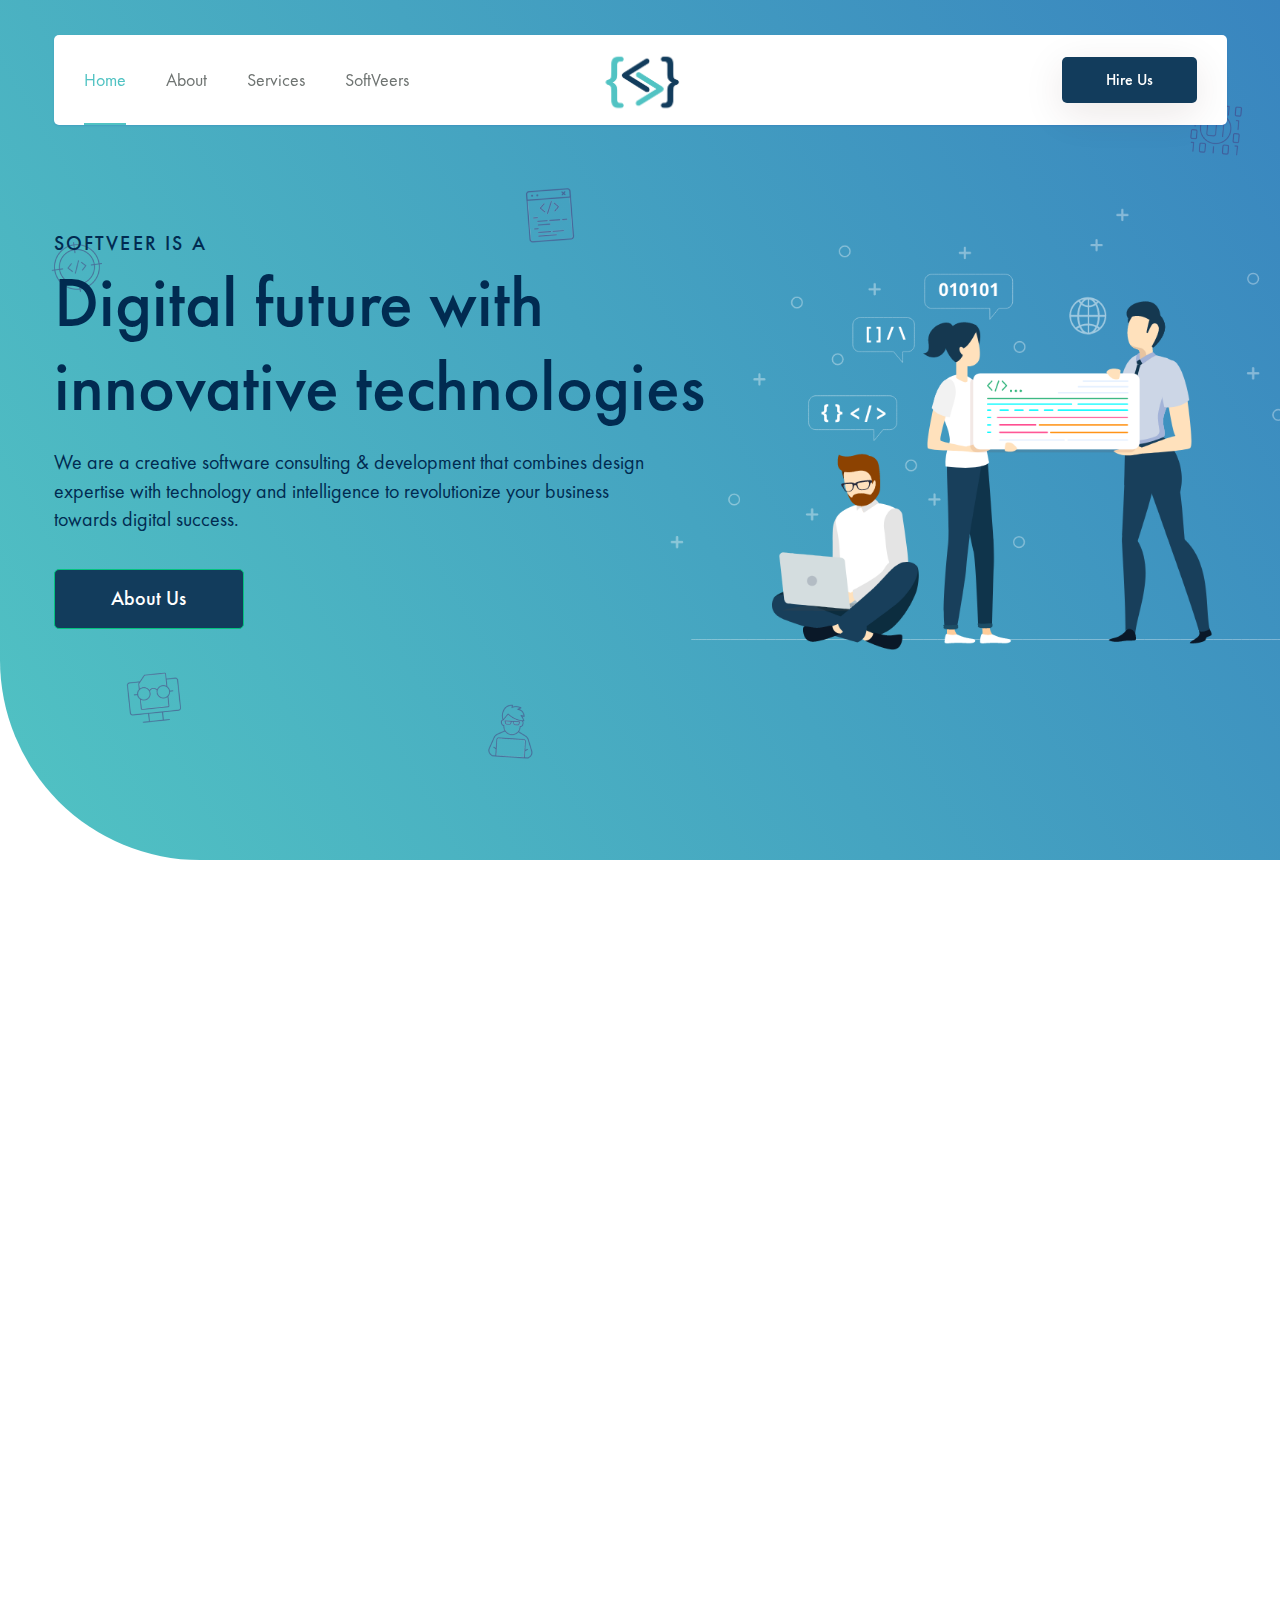
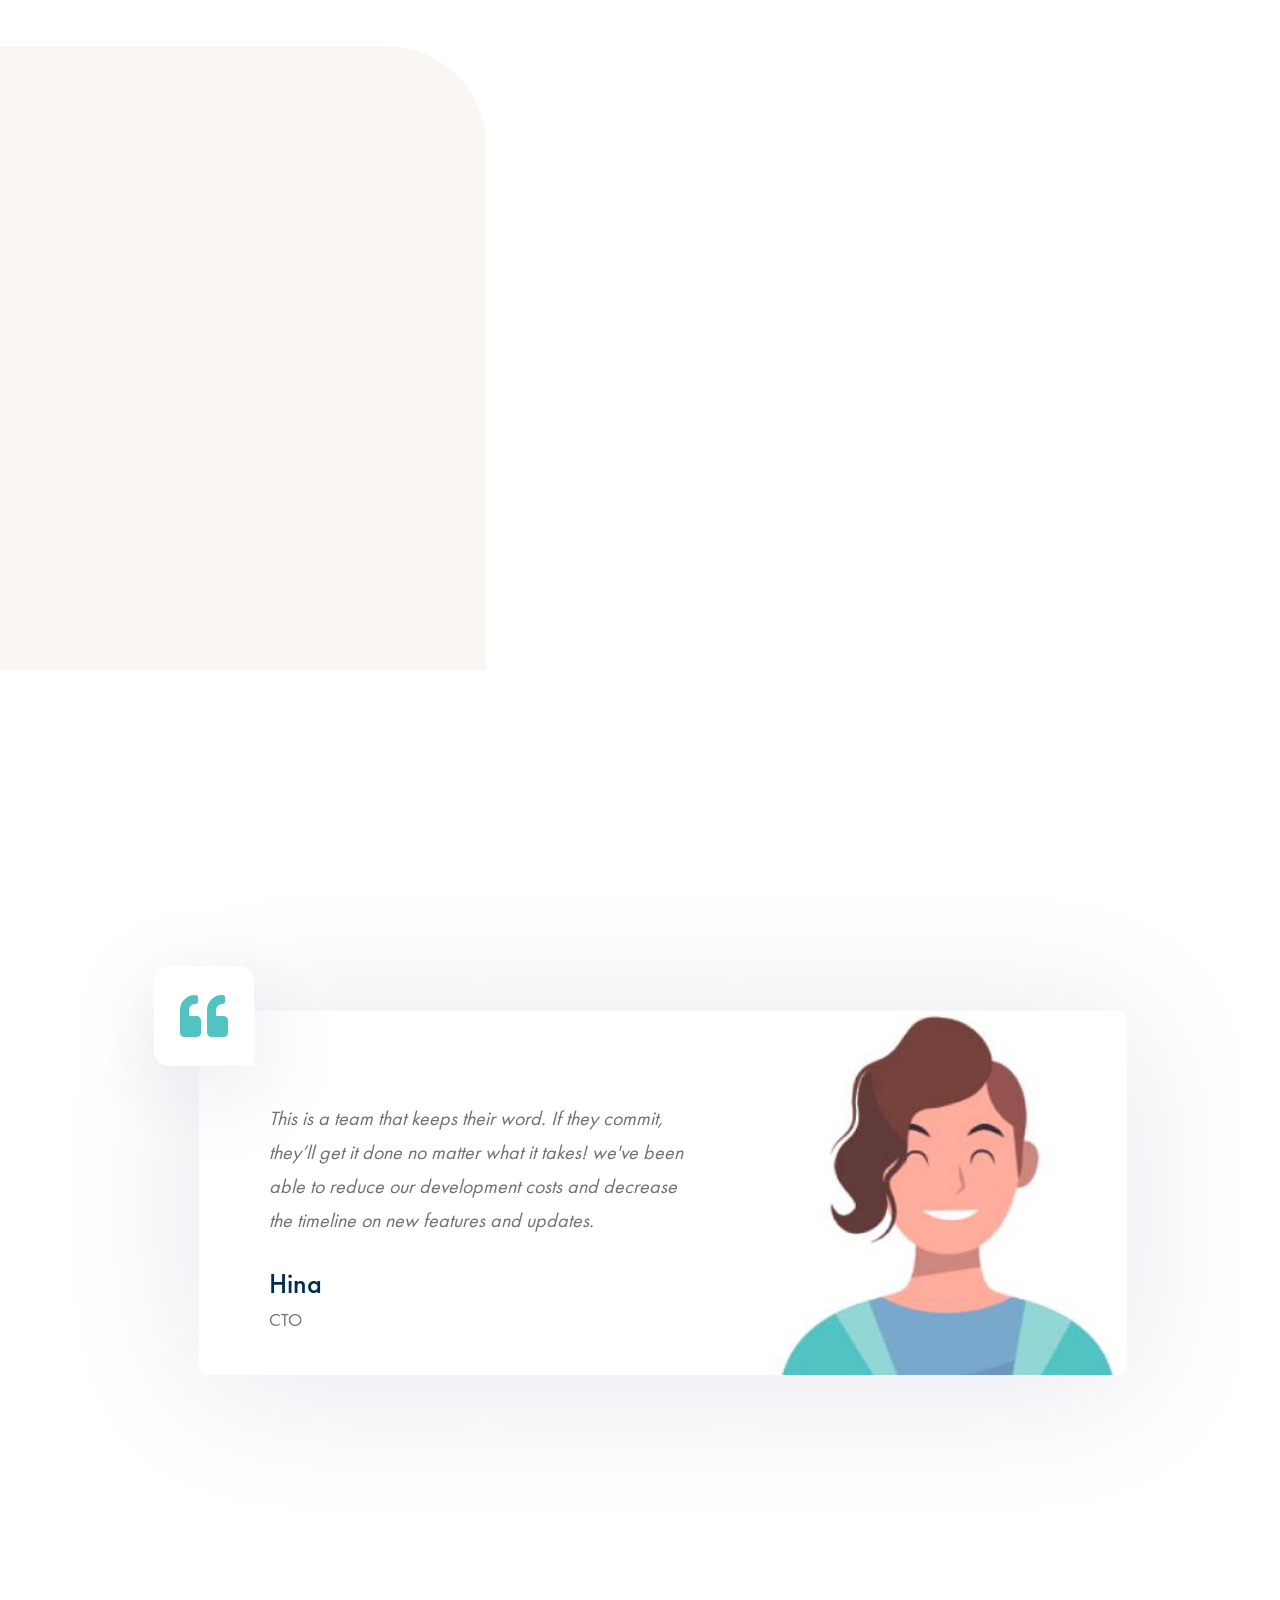
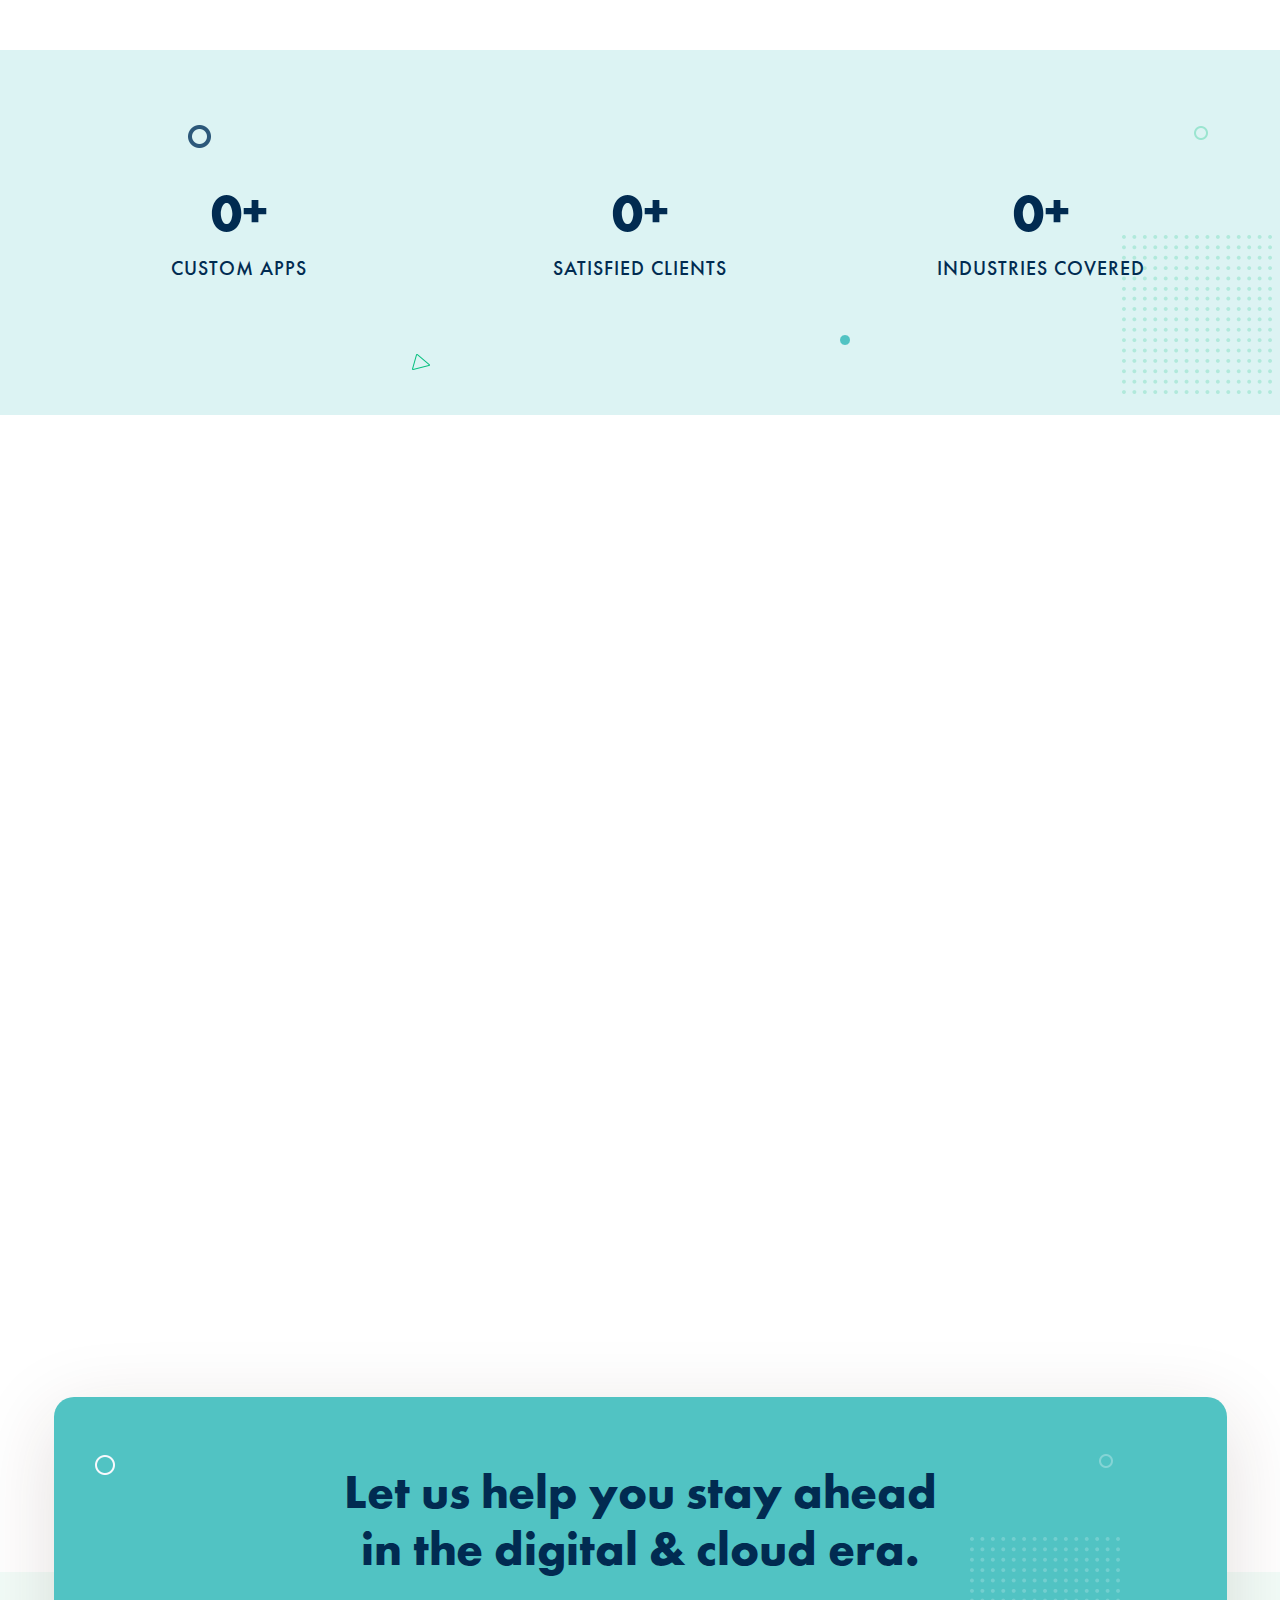
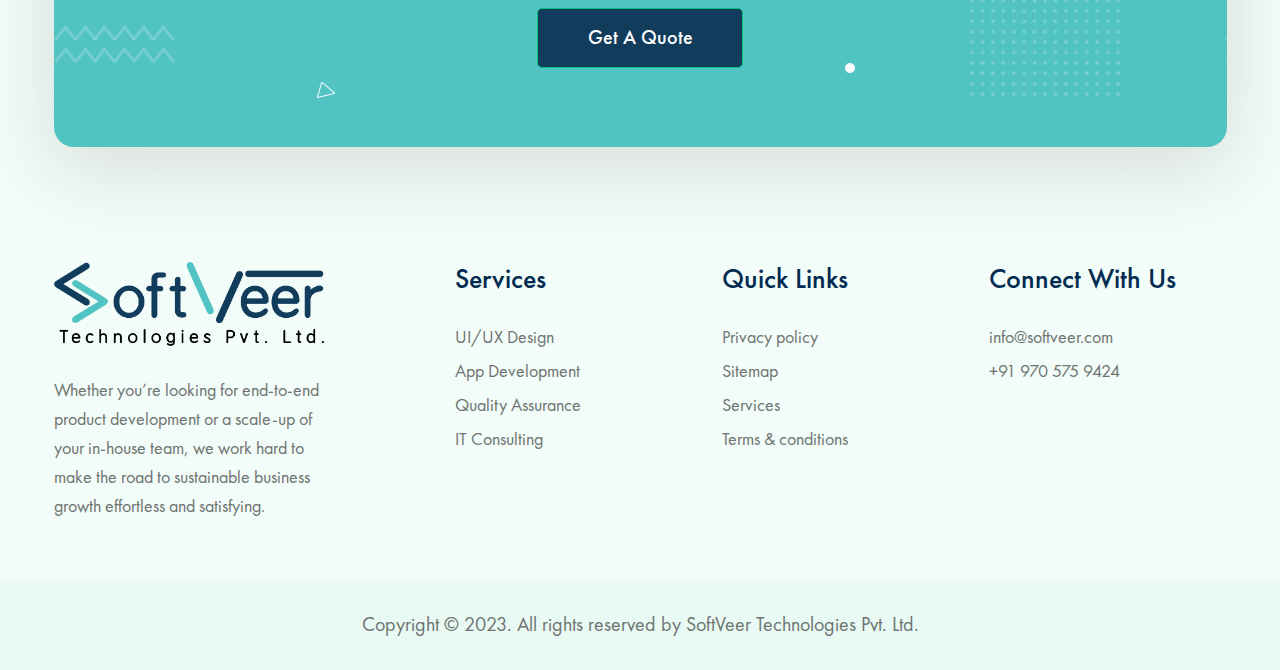
==== commit 5646846c: "fix(softveer): added google analytics tag script" ====
--- a/index.html
+++ b/index.html
@@ -52,13 +52,13 @@
   <link rel="stylesheet" href="./assets/css/theme_8.css">
 
   <!-- Google tag (gtag.js) -->
-  <script async src="https://www.googletagmanager.com/gtag/js?id=AW-11071634696"></script>
+  <script async src="https://www.googletagmanager.com/gtag/js?id=G-ZZ818WJPR4"></script>
   <script>
     window.dataLayer = window.dataLayer || [];
     function gtag(){dataLayer.push(arguments);}
     gtag('js', new Date());
 
-    gtag('config', 'AW-11071634696');
+    gtag('config', 'G-ZZ818WJPR4');
   </script>
 </head>
 
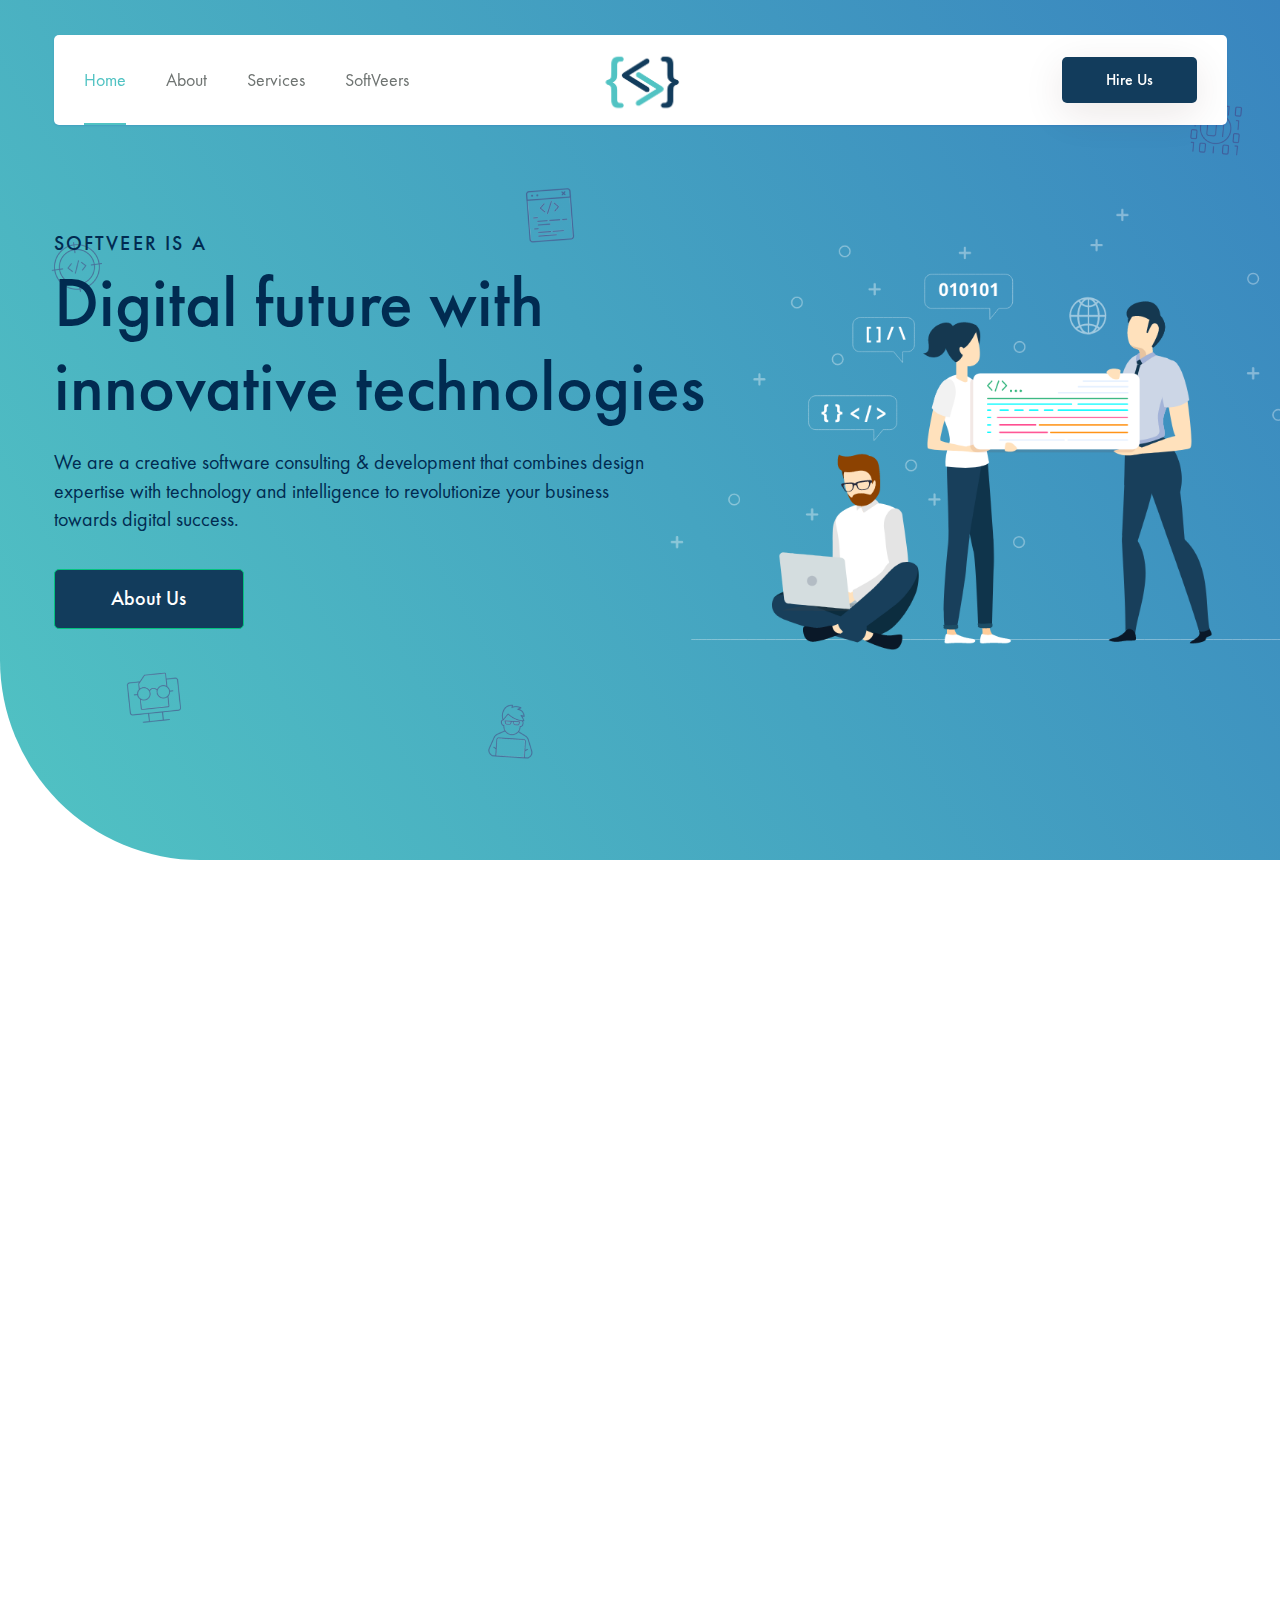
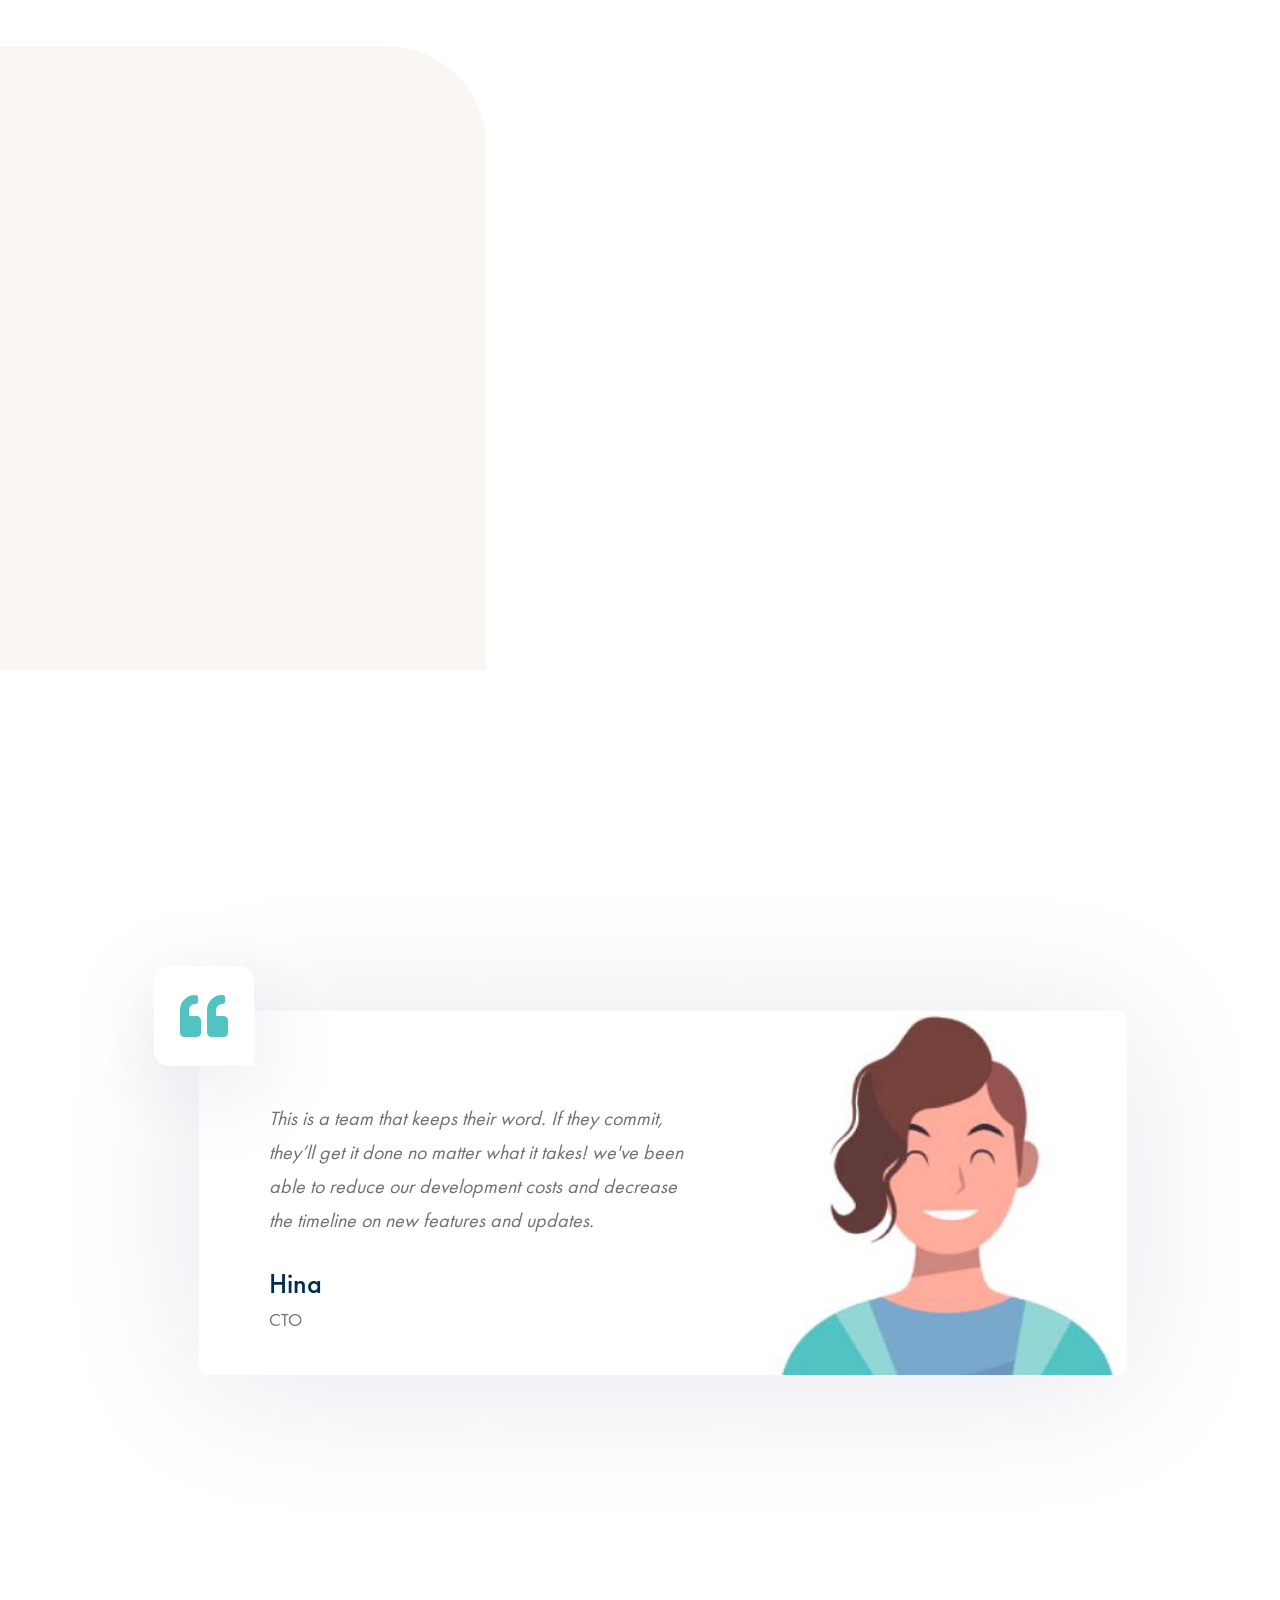
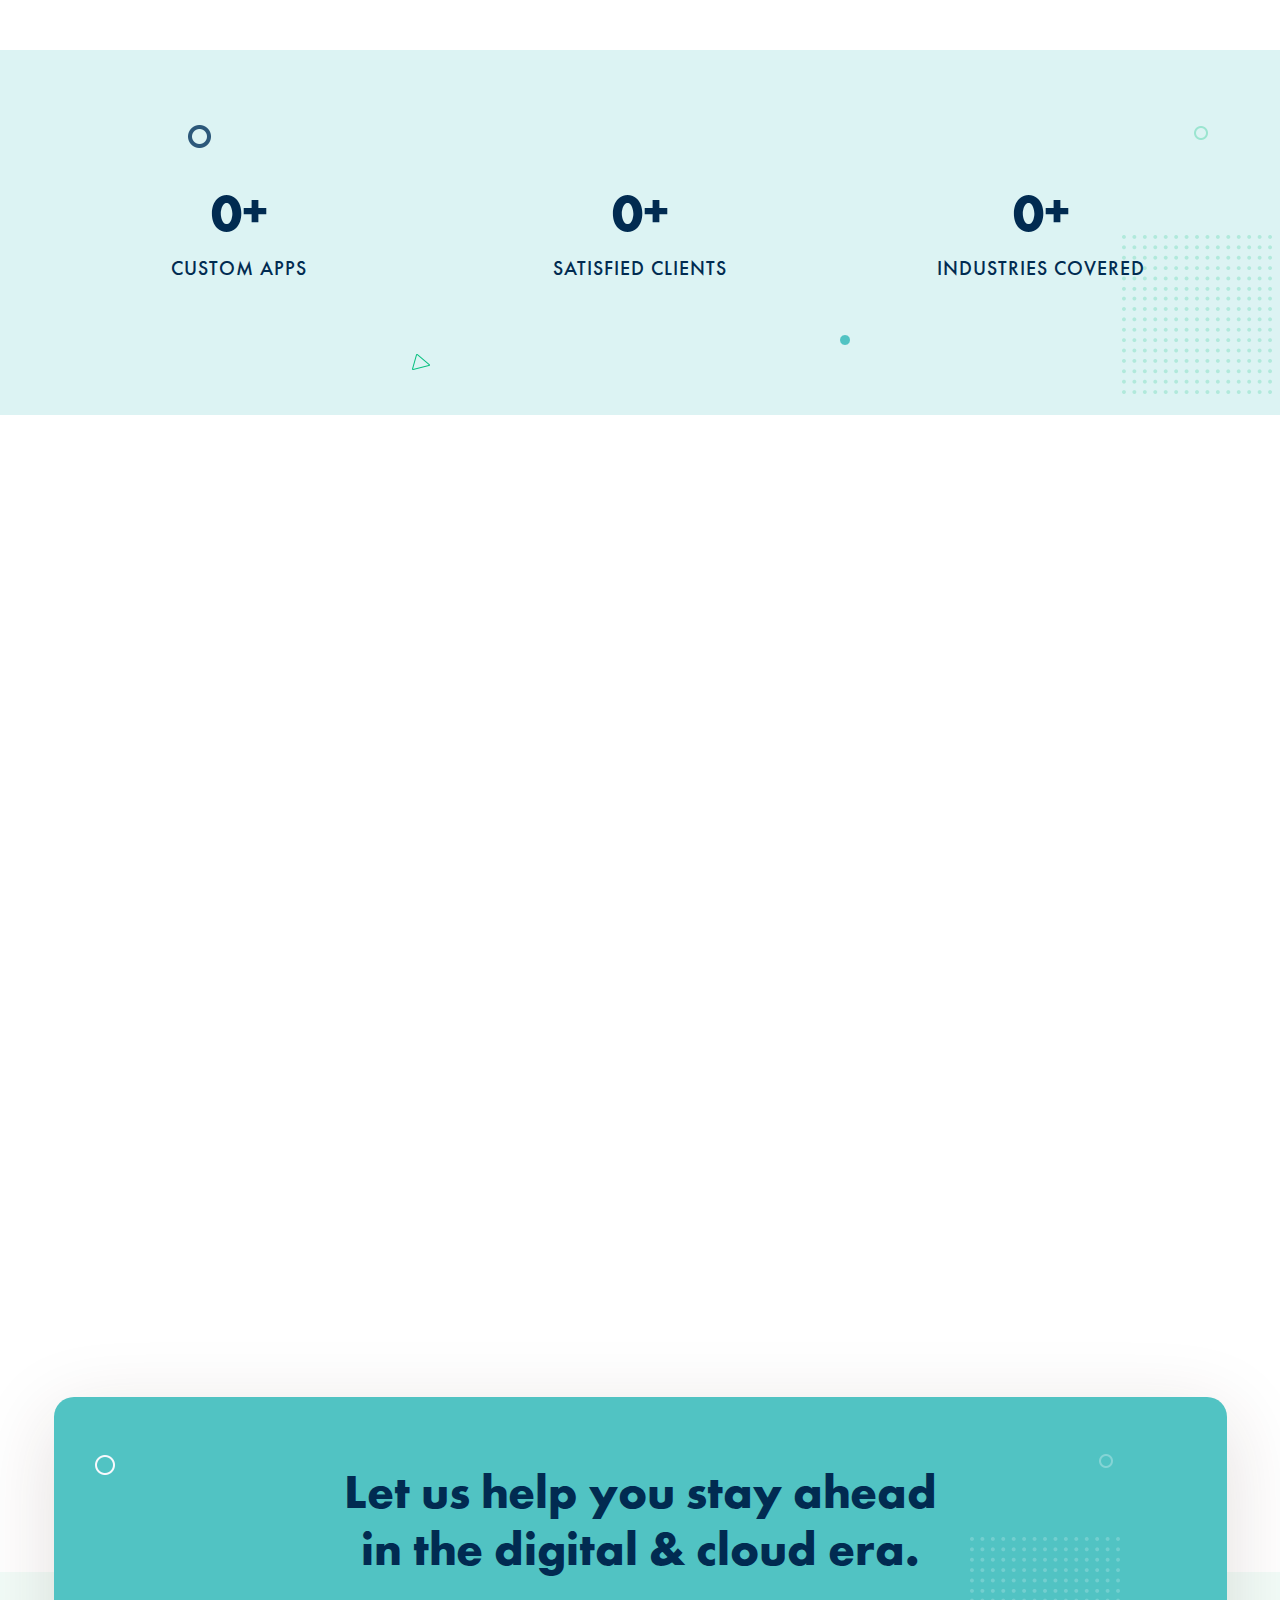
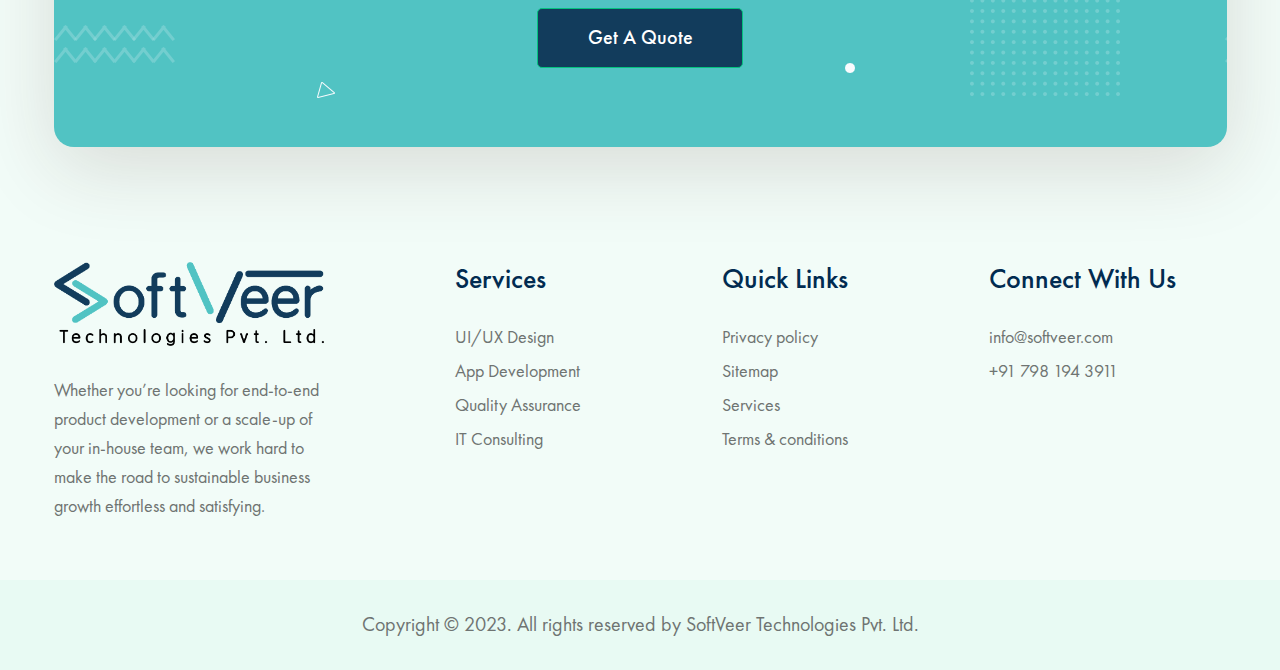
==== commit 3d4c5396: "fix(softveer): updated contact number and team member" ====
--- a/index.html
+++ b/index.html
@@ -529,7 +529,7 @@
                 <h2 class="cs-widget_title">Connect With Us</h2>
                 <ul>
                   <li>info@softveer.com</li>
-                  <li>+91 970 575 9424</li>
+                  <li>+91 798 194 3911</li>
                 </ul>
               </div>
               <!-- <div class="cs-footer_item cs-social_widgert">
--- a/assets/css/theme_8.css
+++ b/assets/css/theme_8.css
@@ -428,7 +428,7 @@
 
 .cs-accent_8_bg_2,
 .cs-accent_8_bg_2_hover:hover {
-  background-color: rgba(255, 214, 0, 0.08);
+  background-color: rgba(0, 255, 255, 0.08);
 }
 
 .cs-accent_9_bg_2,
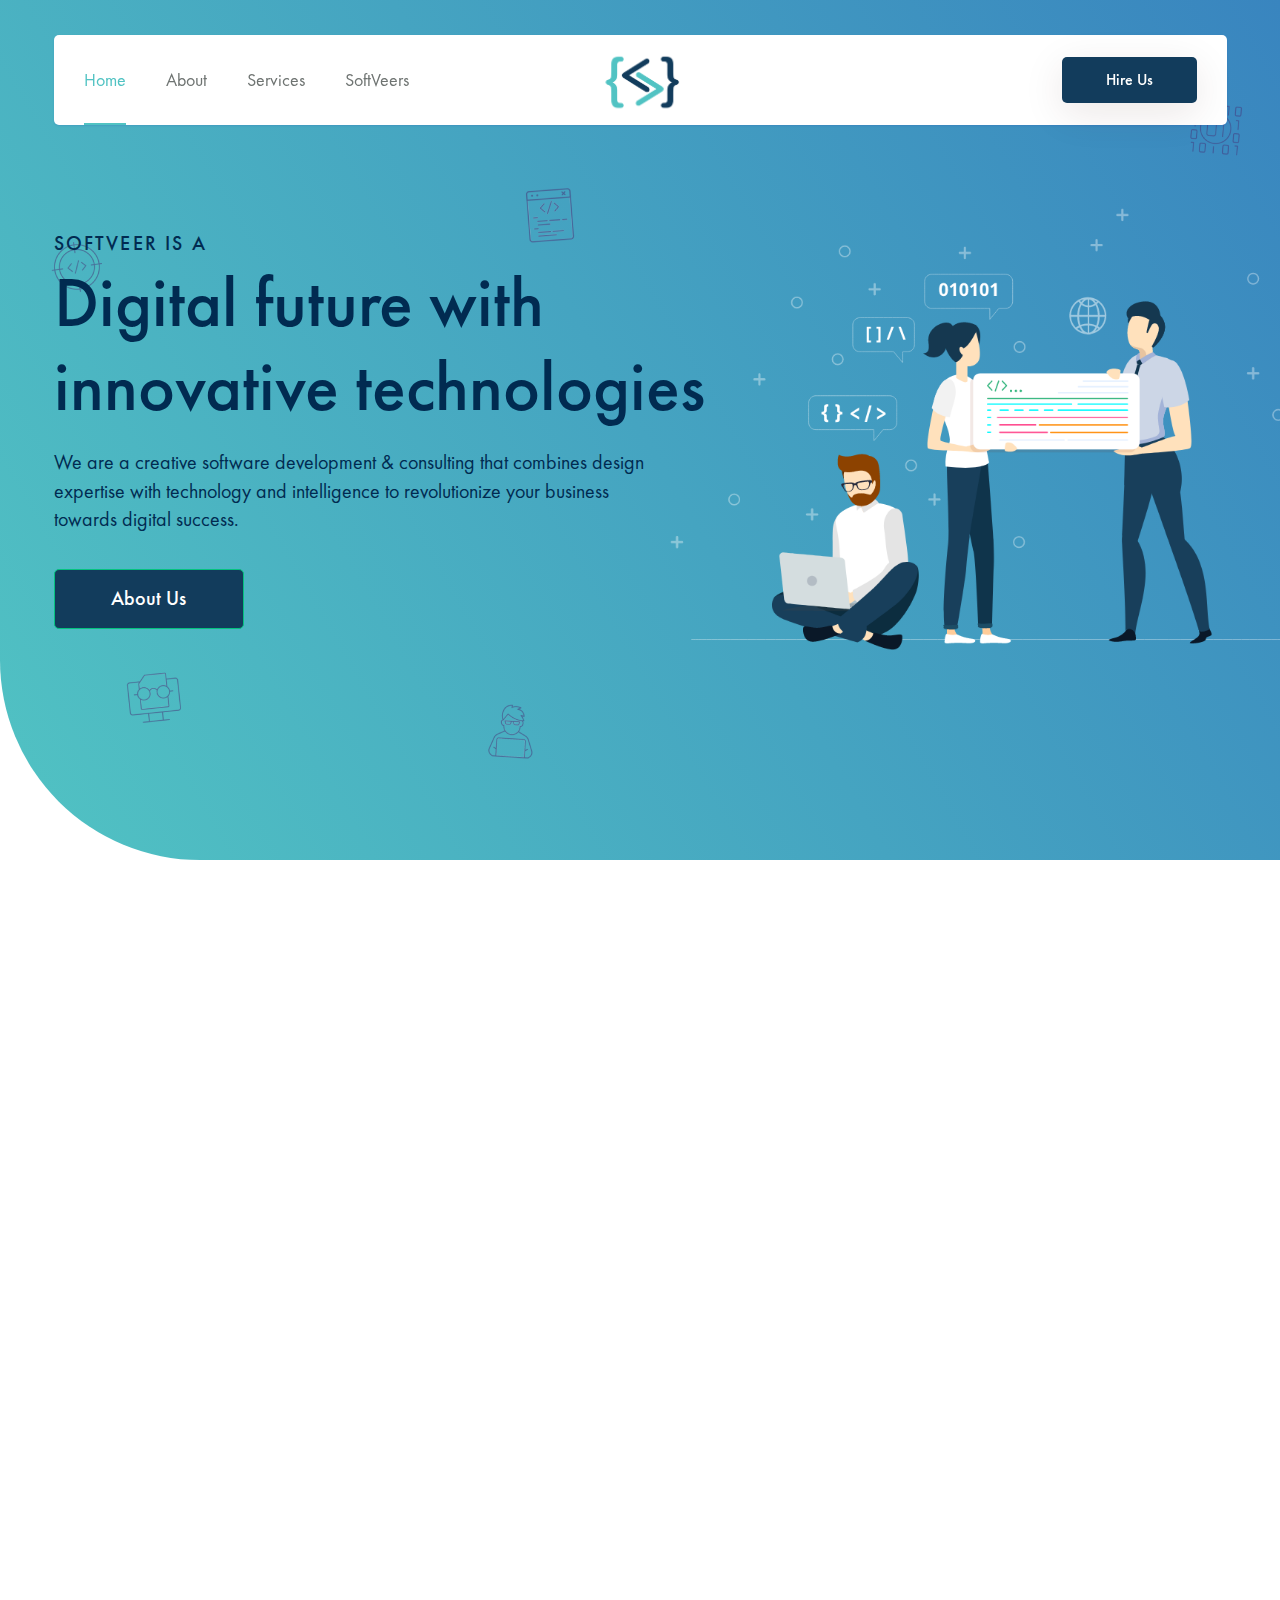
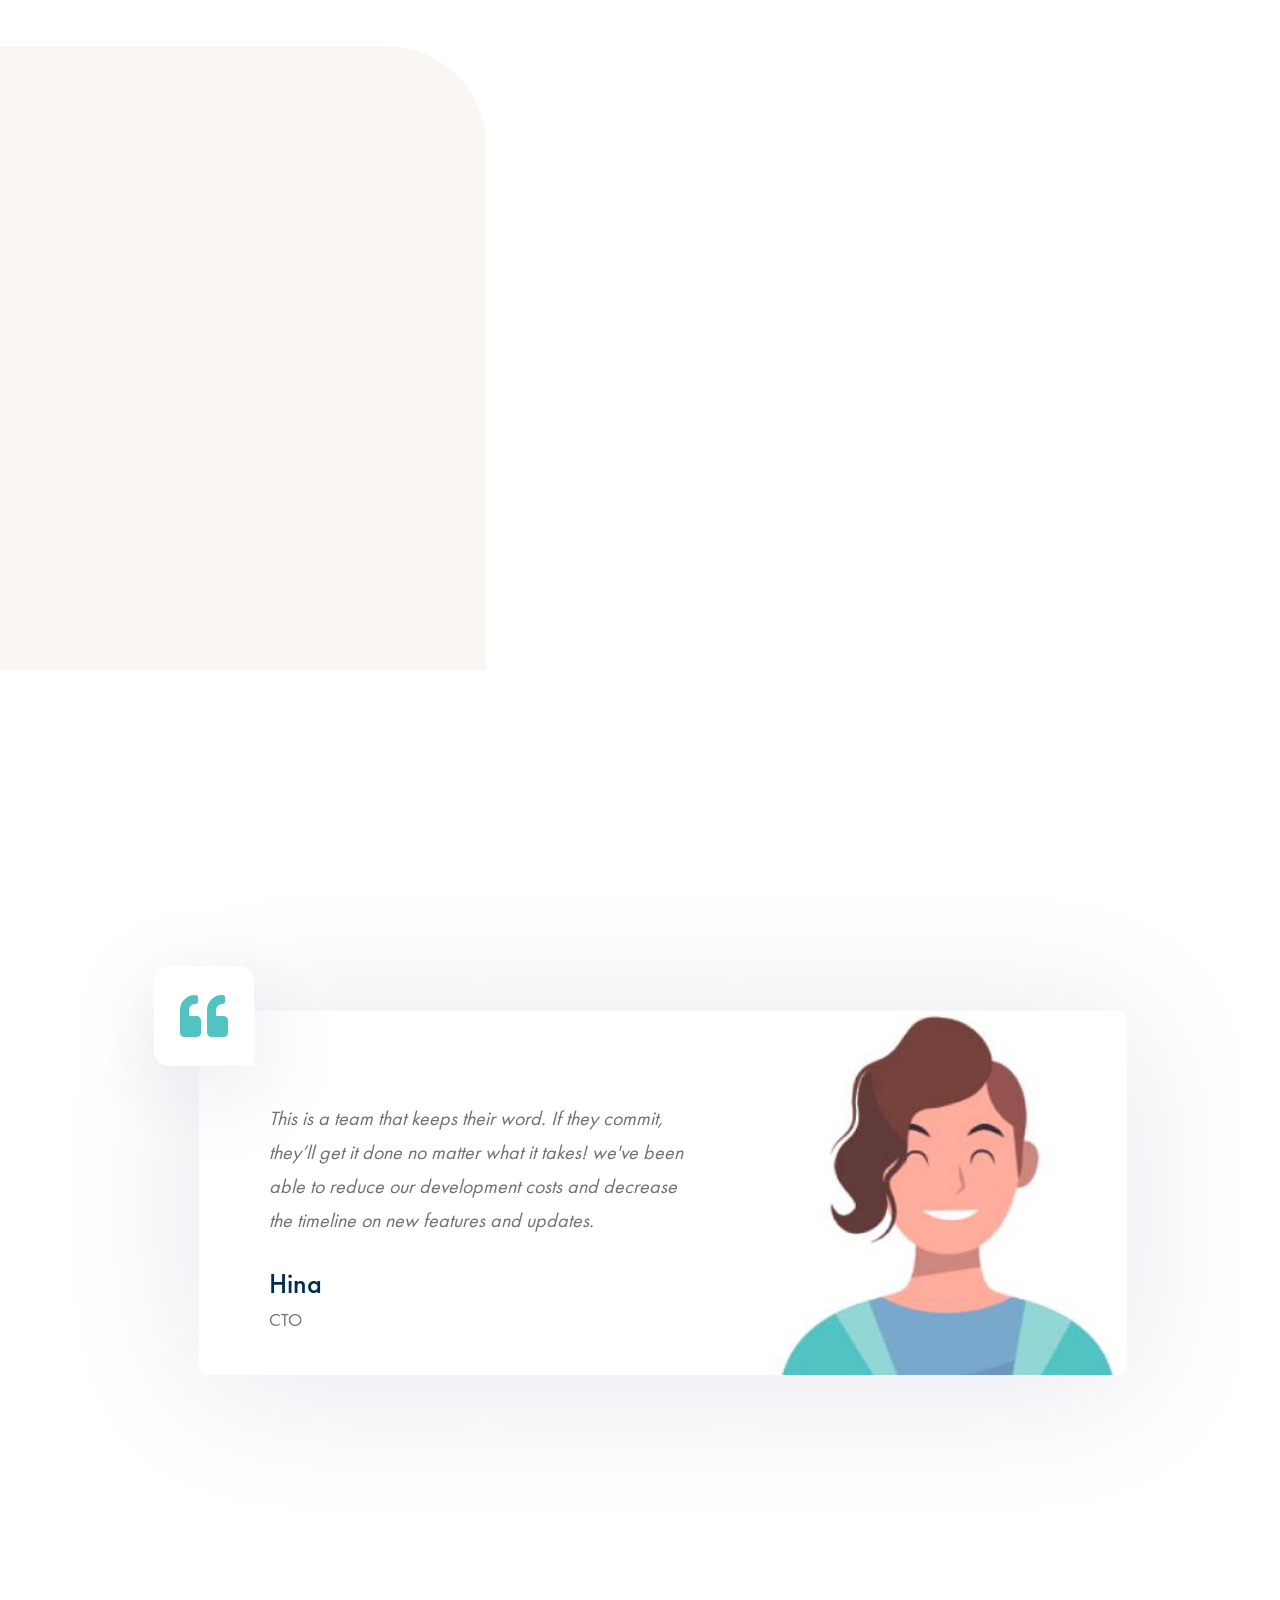
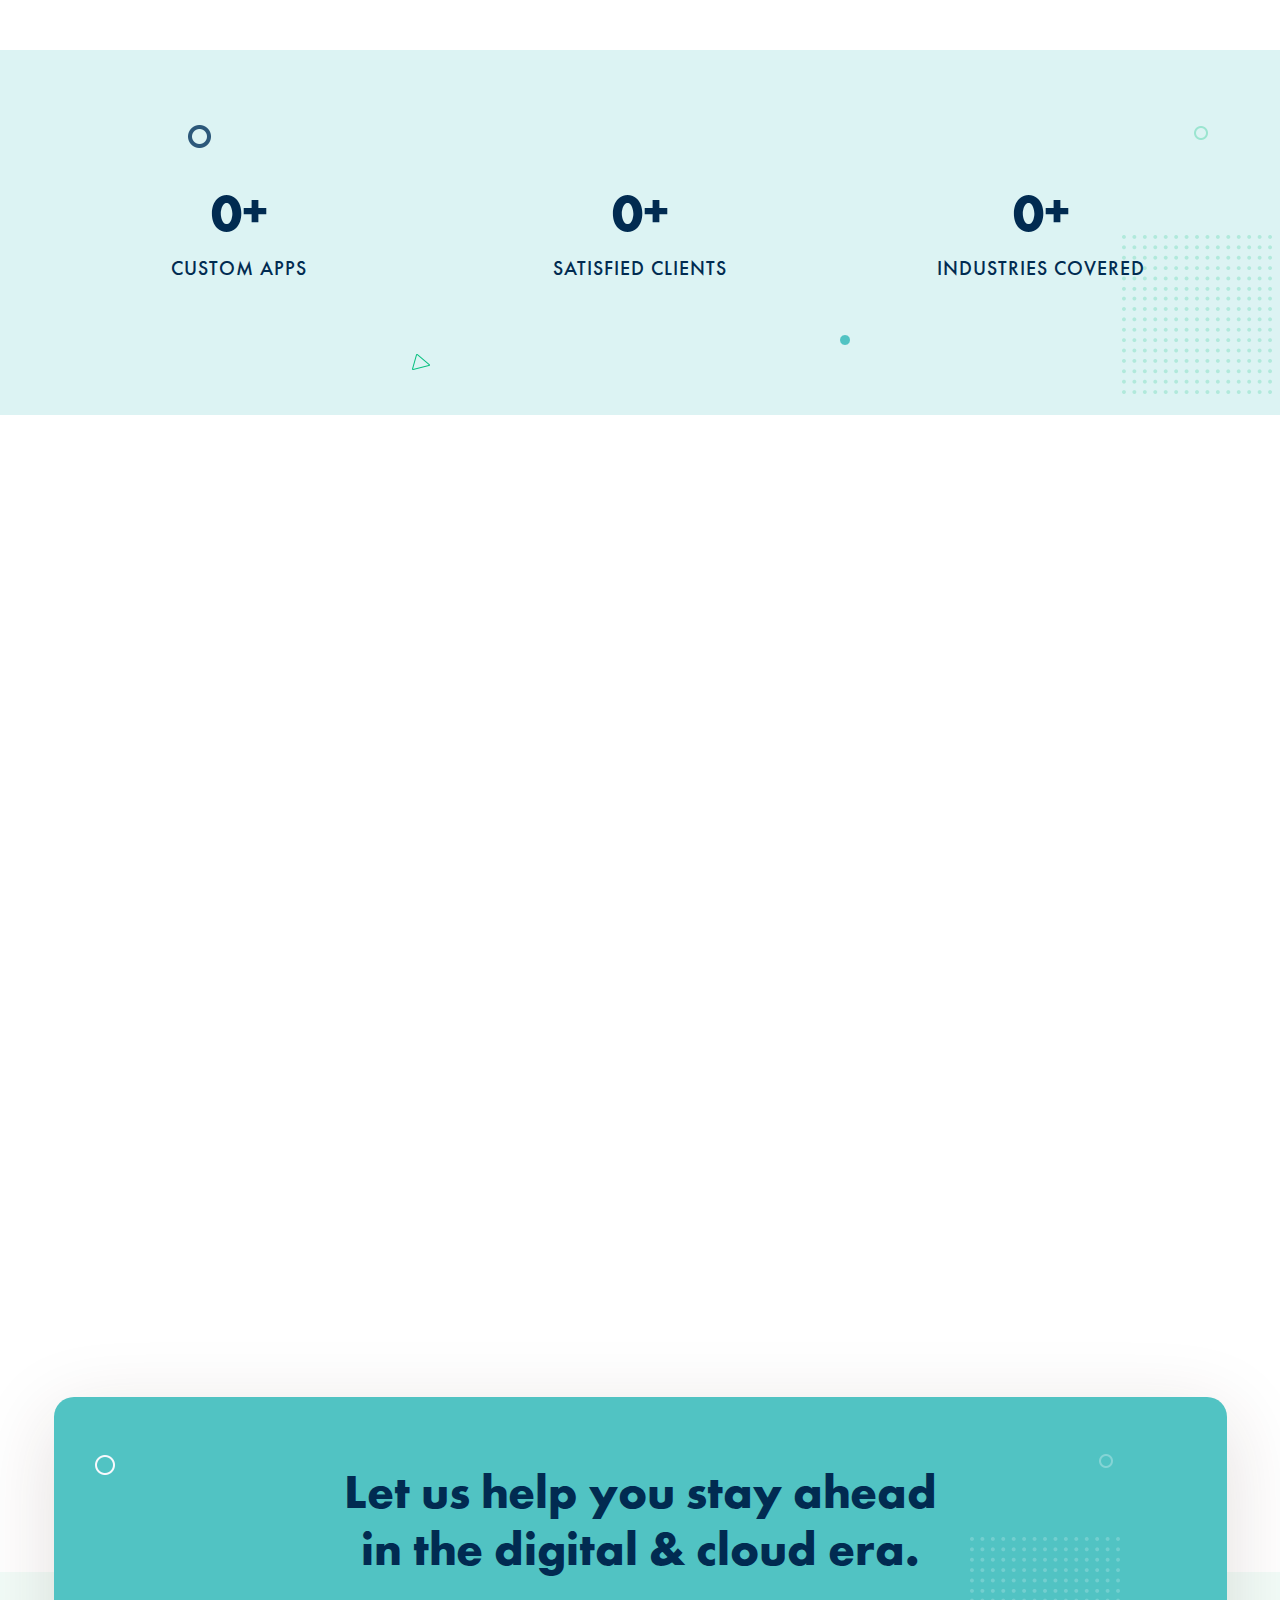
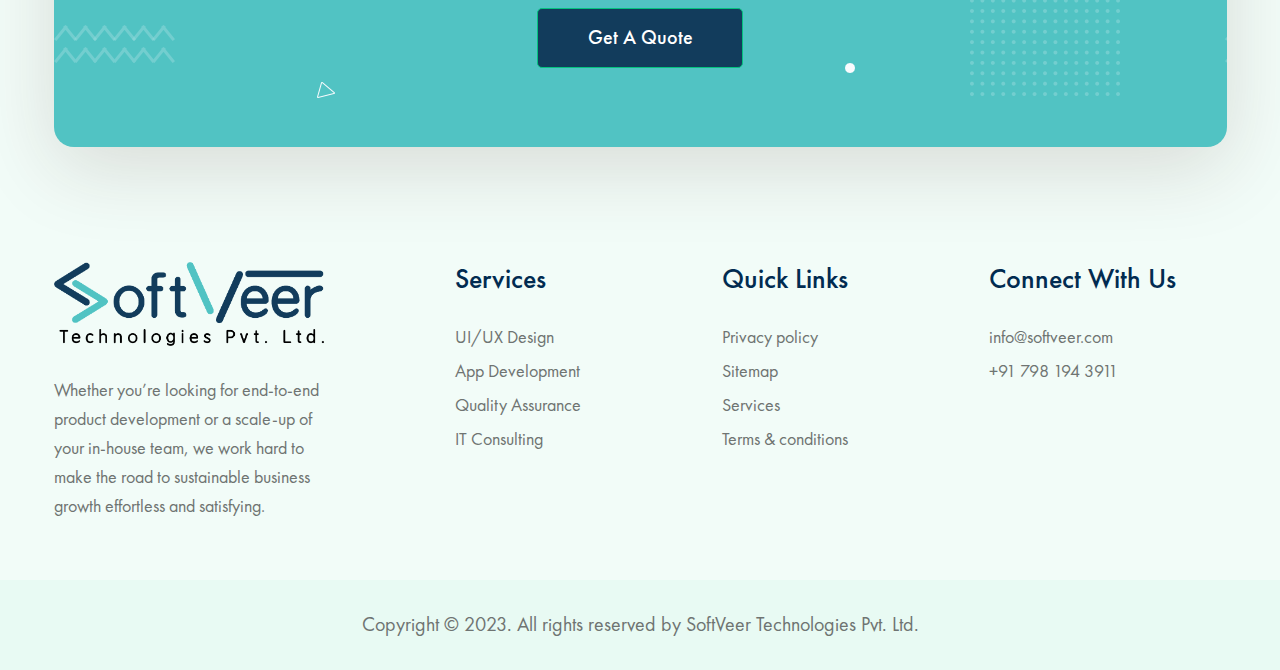
==== commit 481b9664: "fix(softveer): contact form changes" ====
--- a/index.html
+++ b/index.html
@@ -110,7 +110,7 @@
         <!-- <h1 class="cs-hero_title"><b>software</b> development<br>that exceeds <br>your expectations</h1></b></h1> -->
         <!-- <h1 class="cs-hero_title"><b>software</b> development<br>for digital future with<br>innovative technologies</h1></b></h1> -->
         <h1 class="cs-hero_title">Digital future with<br>innovative technologies</h1></b></h1>
-        <div class="cs-hero_subtitle cs-primary_color">We are a creative software consulting & development that combines design <br>expertise with technology and intelligence to revolutionize your business <br>towards digital success.</div>
+        <div class="cs-hero_subtitle cs-primary_color">We are a creative software development & consulting that combines design <br>expertise with technology and intelligence to revolutionize your business <br>towards digital success.</div>
         <div class="cs-hero_btns">
           <a href="about.html" class="cs-btn cs-style1 cs-btn_lg cs-primary_font cs-medium cs-accent_bg cs-accent_border cs-white cs-white_hover cs-primary_bg_hover cs-primary_border_hover">About Us</a>
         </div>
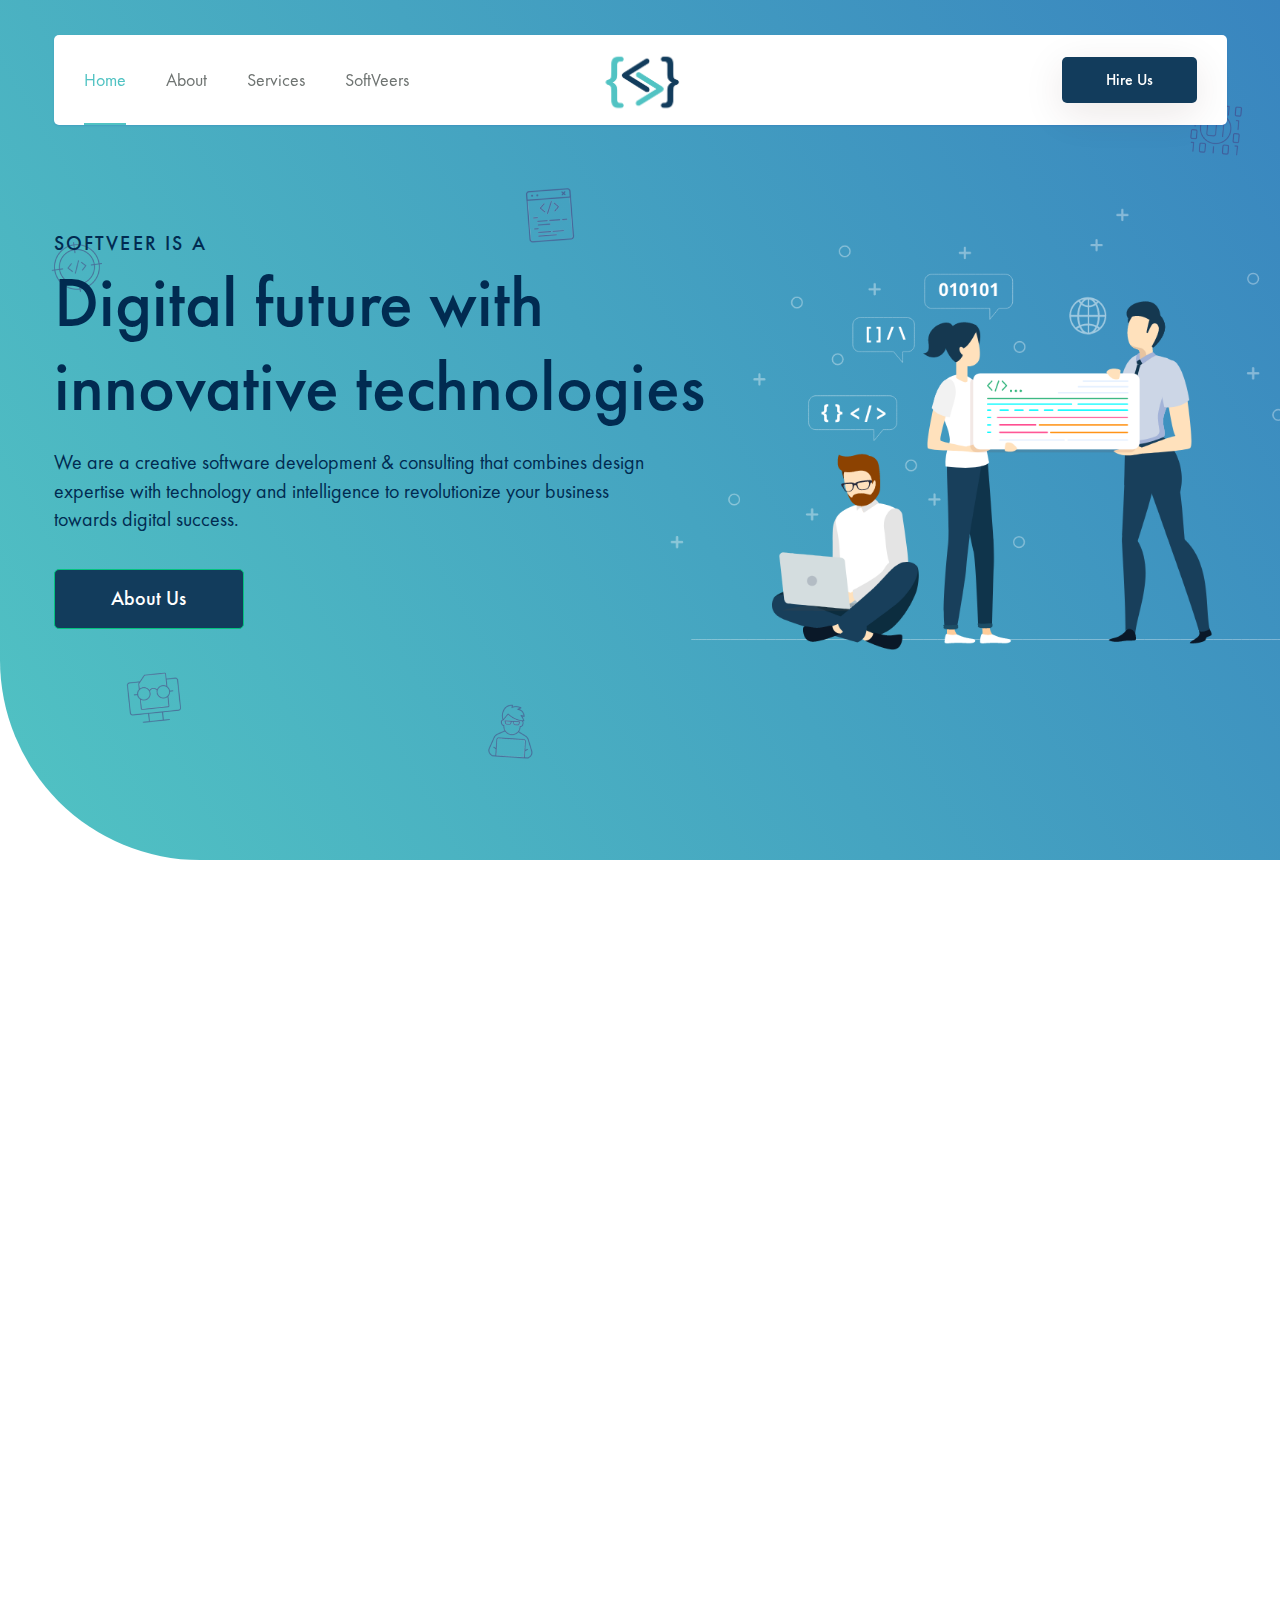
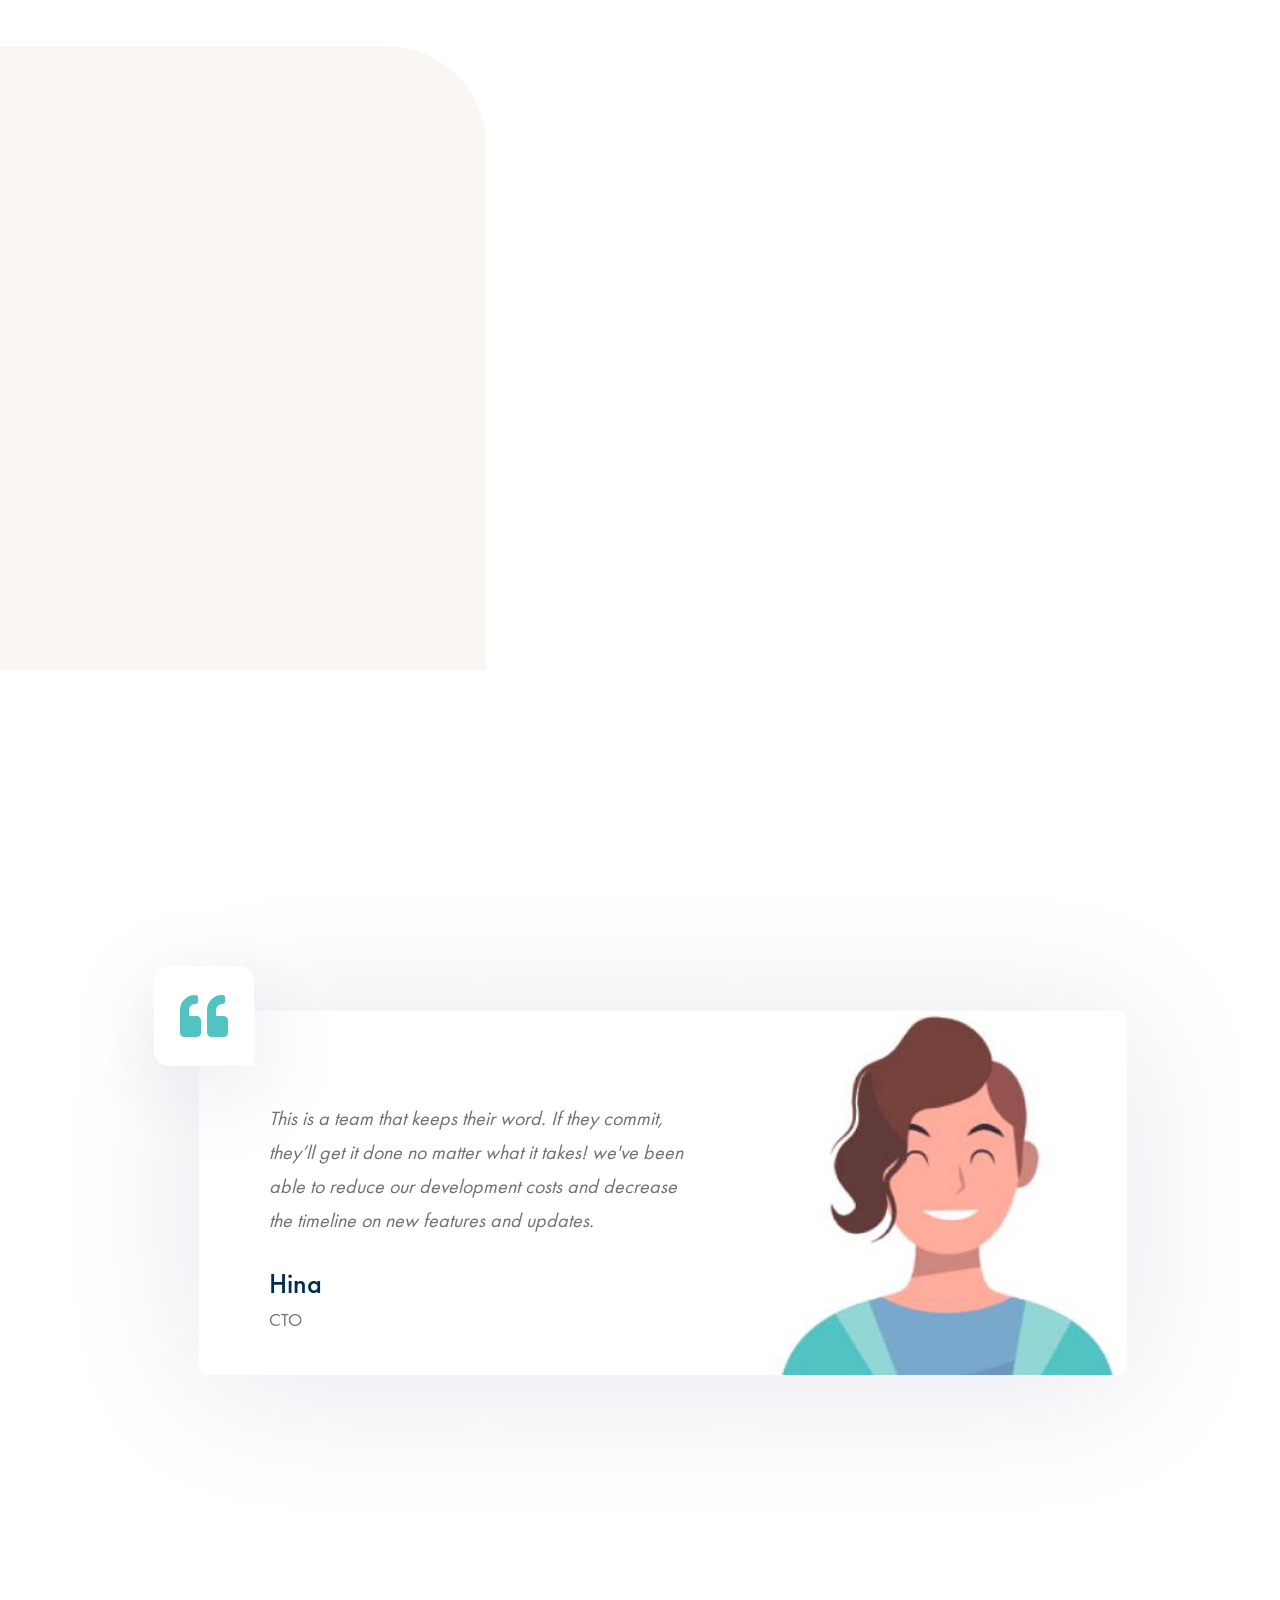
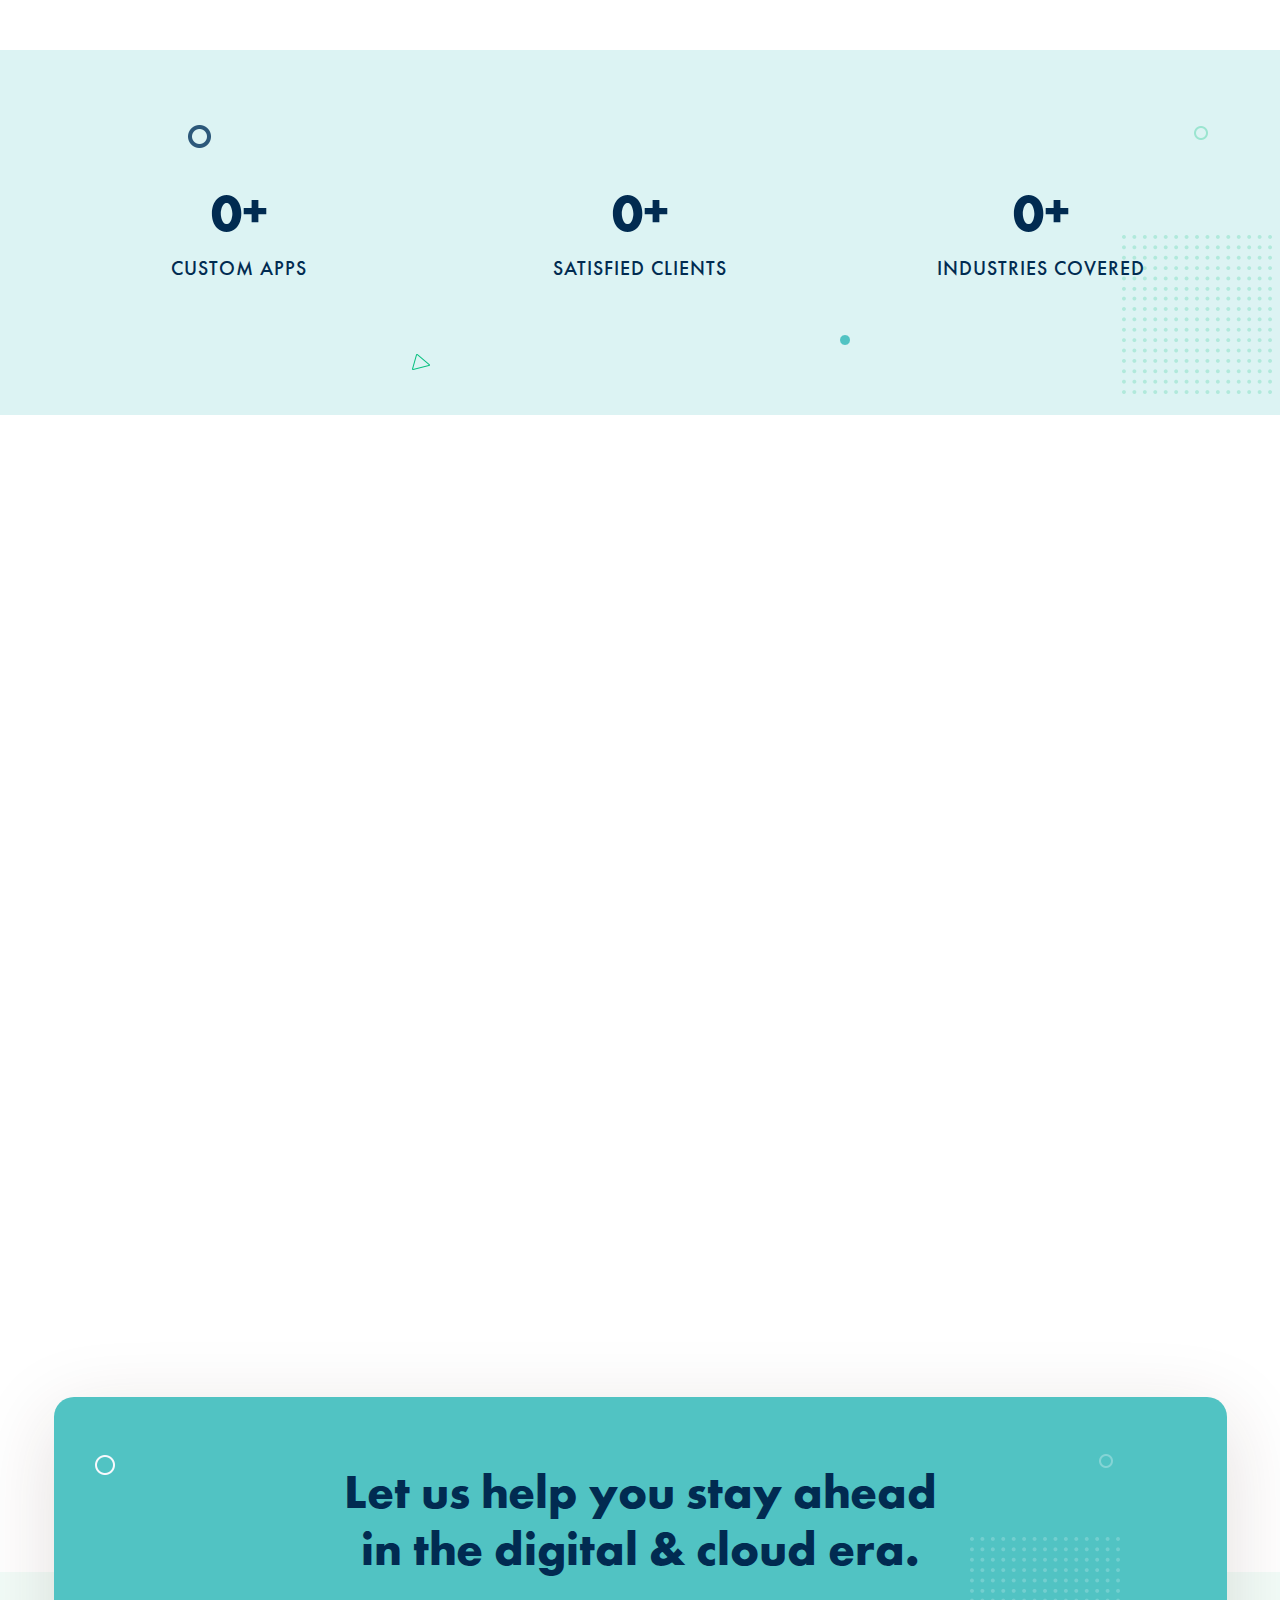
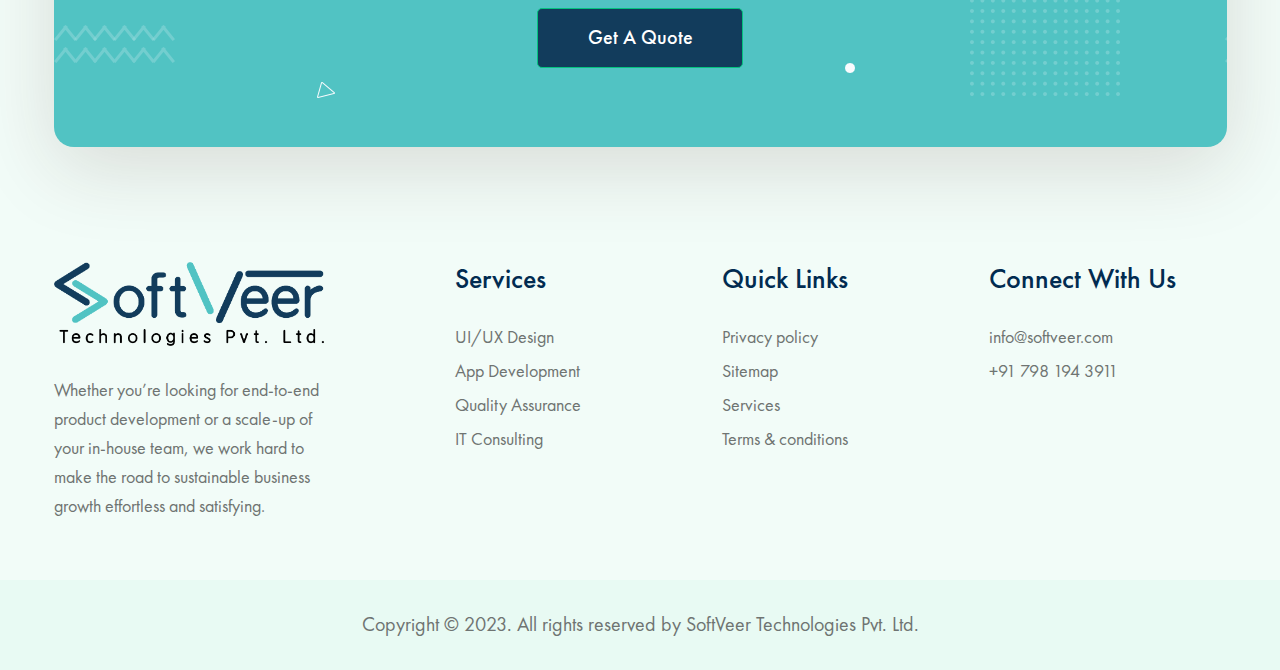
==== commit ad252a44: "fix(softveer): team update" ====
--- a/index.html
+++ b/index.html
@@ -429,7 +429,7 @@
         <div class="cs-team_member cs-style2 text-center">
           <div class="cs-member_image_box">
             <div class="cs-member_image_box_in">
-              <div class="cs-member_image" data-src="./assets/img/team/abhinash.jpg"></div>
+              <div class="cs-member_image" data-src="./assets/img/team/vamsi.jpg"></div>
             </div>
             <!-- <div class="cs-member_social cs-accent_bg">
               <a href="#">Facebook</a>
@@ -438,8 +438,8 @@
             </div> -->
           </div>
           <div class="cs-member_info">
-            <h2 class="cs-member_name">Abhinash Pallepogu</h2>
-            <div class="cs-member_designation">Flutter Developer</div>
+            <h2 class="cs-member_name">Vamshi Krishna Tolmatti</h2>
+            <div class="cs-member_designation">Business Developer</div>
           </div>
         </div>
         <div class="cs-height_30 cs-height_lg_30"></div>
@@ -448,7 +448,7 @@
         <div class="cs-team_member cs-style2 text-center">
           <div class="cs-member_image_box">
             <div class="cs-member_image_box_in">
-              <div class="cs-member_image" data-src="./assets/img/team/vamsi.jpg"></div>
+              <div class="cs-member_image" data-src="./assets/img/team/softveer.jpg"></div>
             </div>
             <!-- <div class="cs-member_social cs-accent_bg">
               <a href="#">Facebook</a>
@@ -457,12 +457,13 @@
             </div> -->
           </div>
           <div class="cs-member_info">
-            <h2 class="cs-member_name">Vamshi Krishna Tolmatti</h2>
-            <div class="cs-member_designation">Business Developer</div>
-          </div>
-        </div>
-        <div class="cs-height_30 cs-height_lg_30"></div>
-      </div><!-- .col -->
+            <h2 class="cs-member_name">Code Ninja</h2>
+            <div class="cs-member_designation">FullStack Developer</div>
+          </div>
+        </div>
+        <div class="cs-height_30 cs-height_lg_30"></div>
+      </div><!-- .col -->
+      
     </div>
   </div>
   <div class="cs-height_140 cs-height_lg_80"></div>
--- a/assets/css/theme_8.css
+++ b/assets/css/theme_8.css
@@ -836,3 +836,16 @@
 .cs-radio label:after {
   background-color: #04c27f;
 }
+
+::placeholder { /* Chrome, Firefox, Opera, Safari 10.1+ */
+  color: #bad3d3;
+  opacity: 1; /* Firefox */
+}
+
+:-ms-input-placeholder { /* Internet Explorer 10-11 */
+  color: #bad3d3;
+}
+
+::-ms-input-placeholder { /* Microsoft Edge */
+  color: #bad3d3;
+}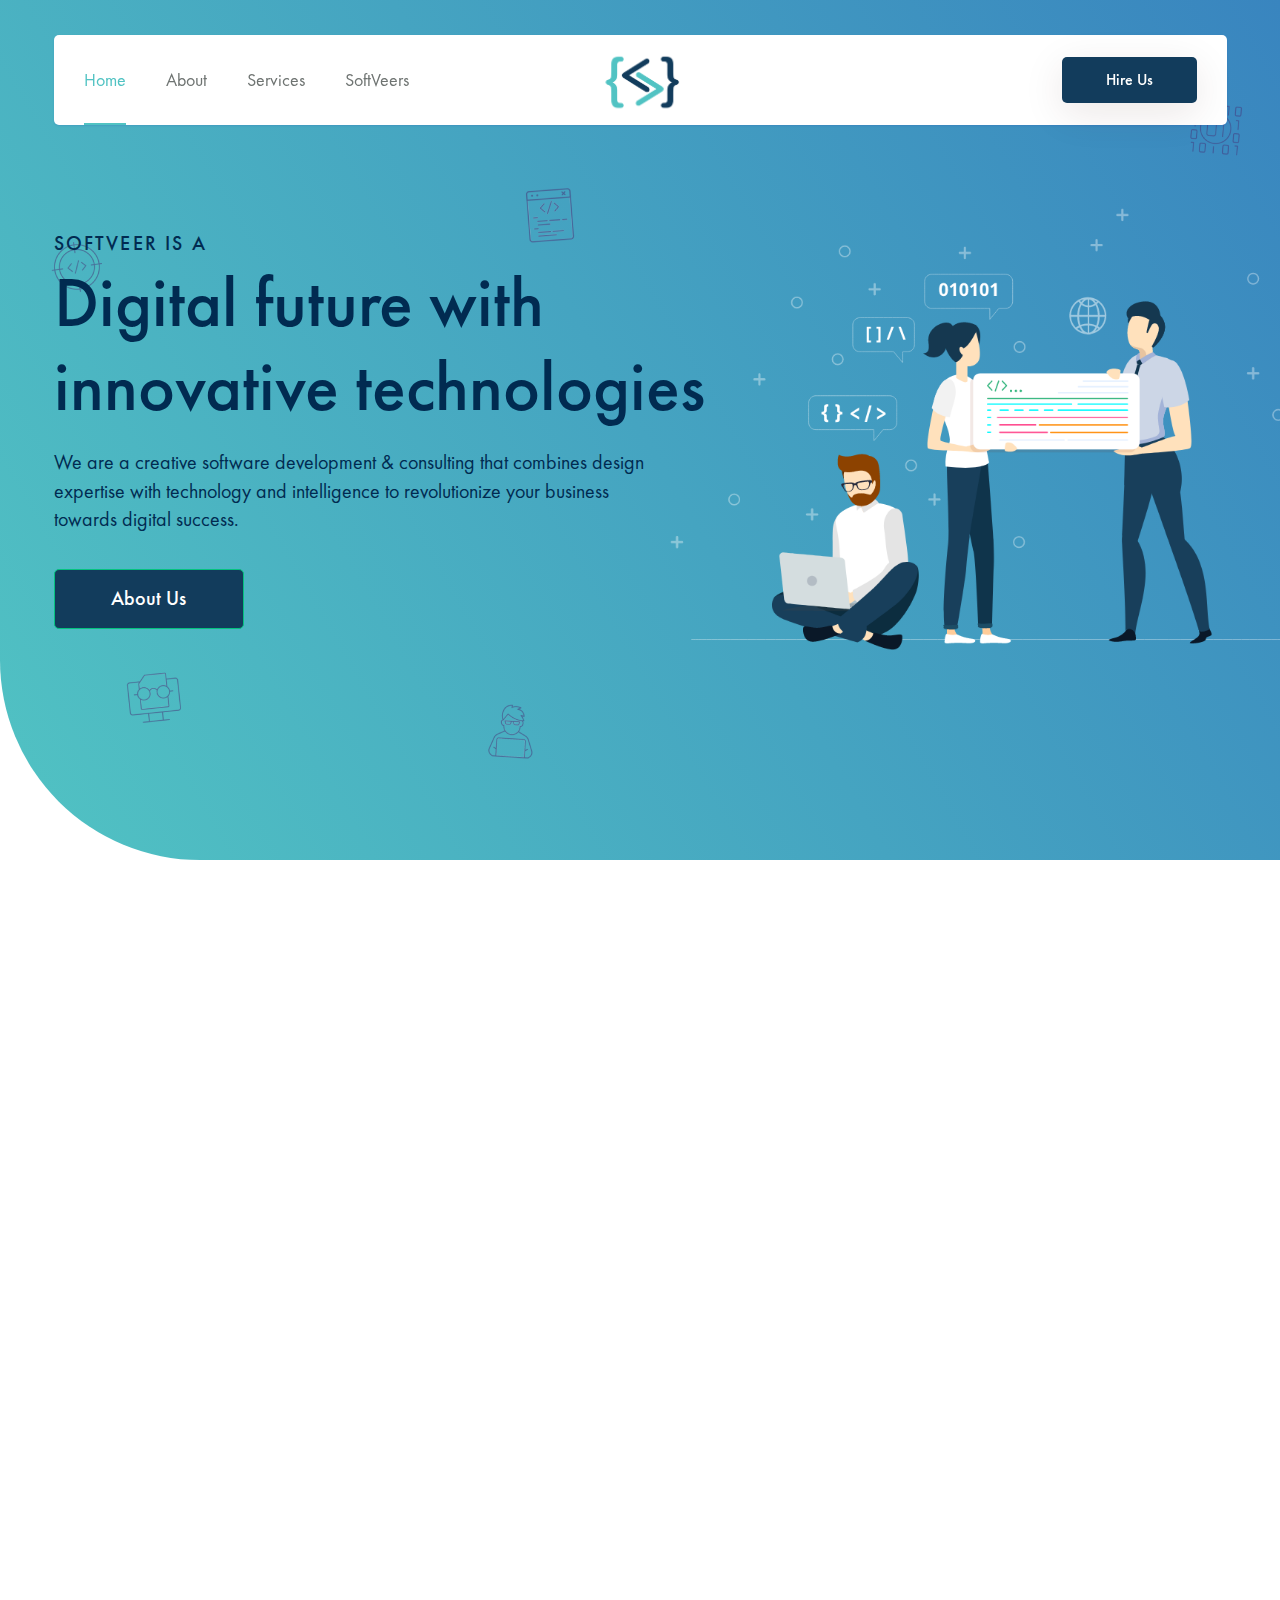
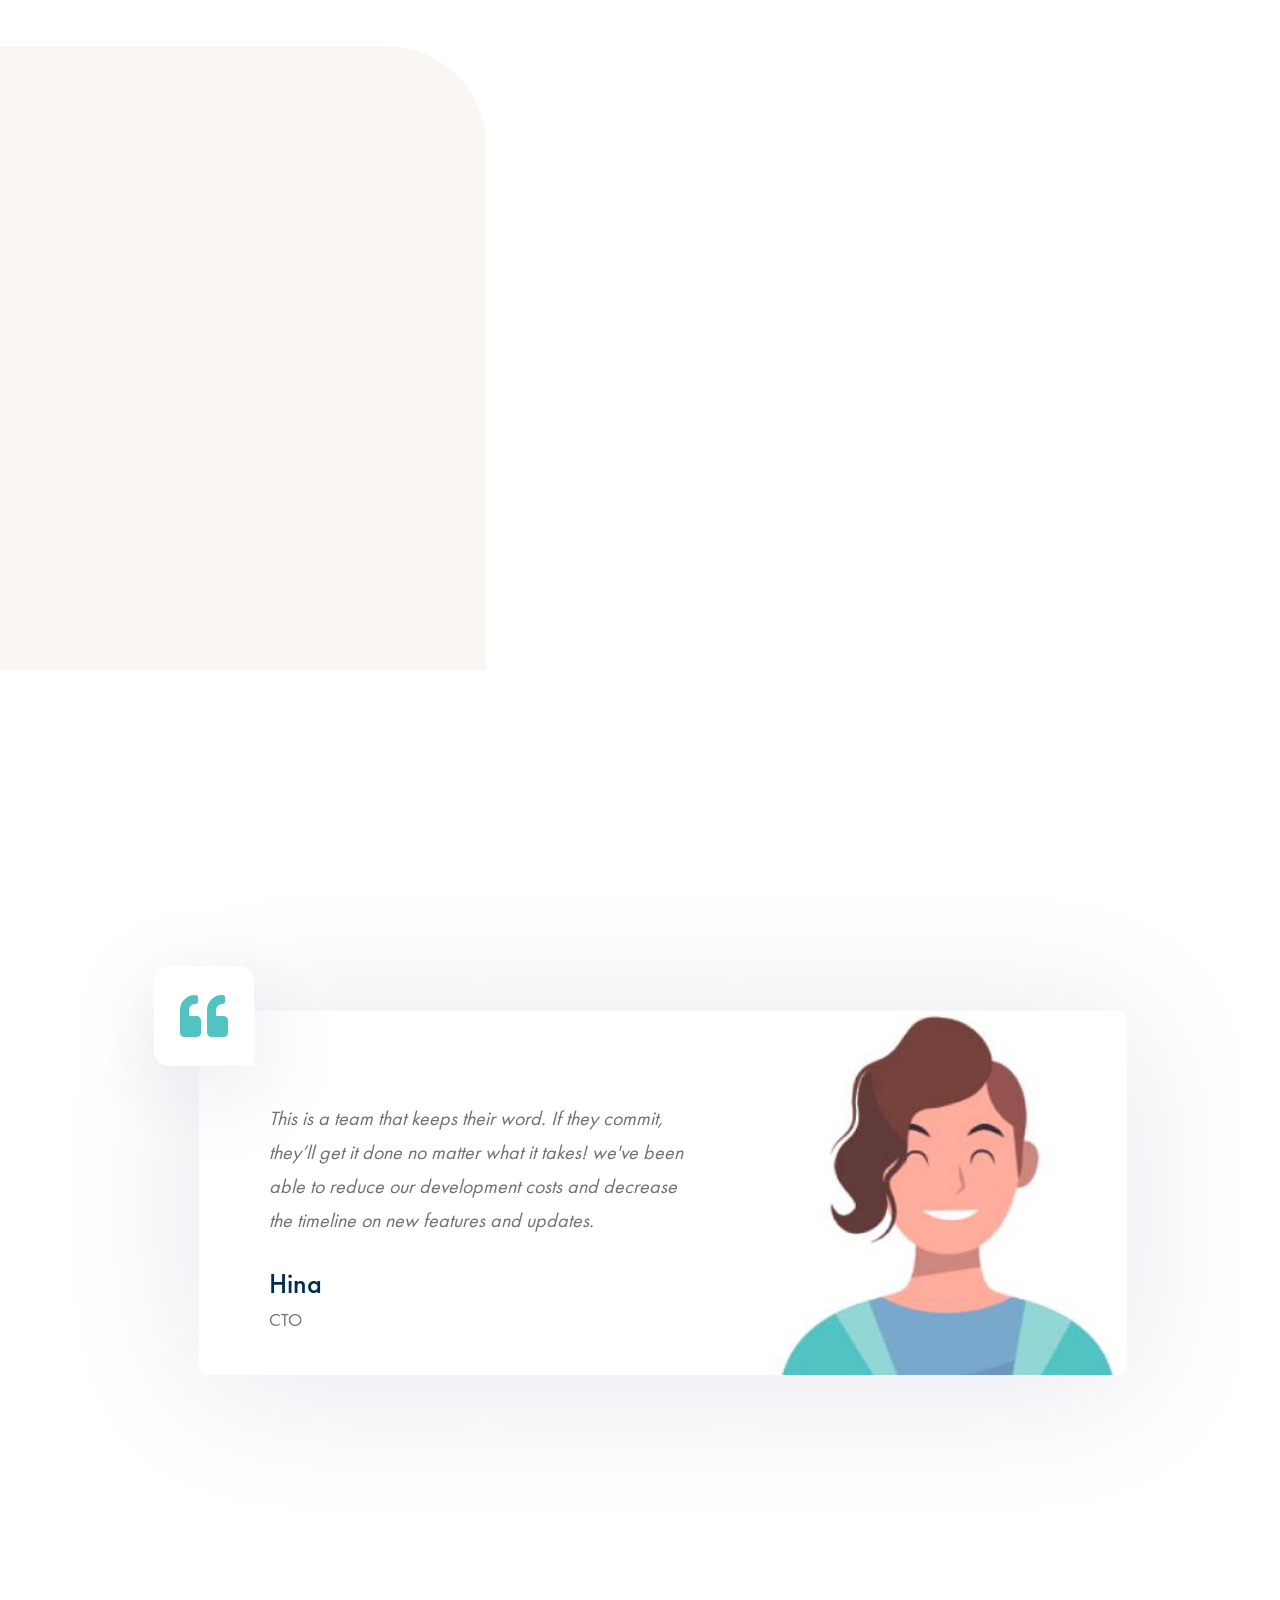
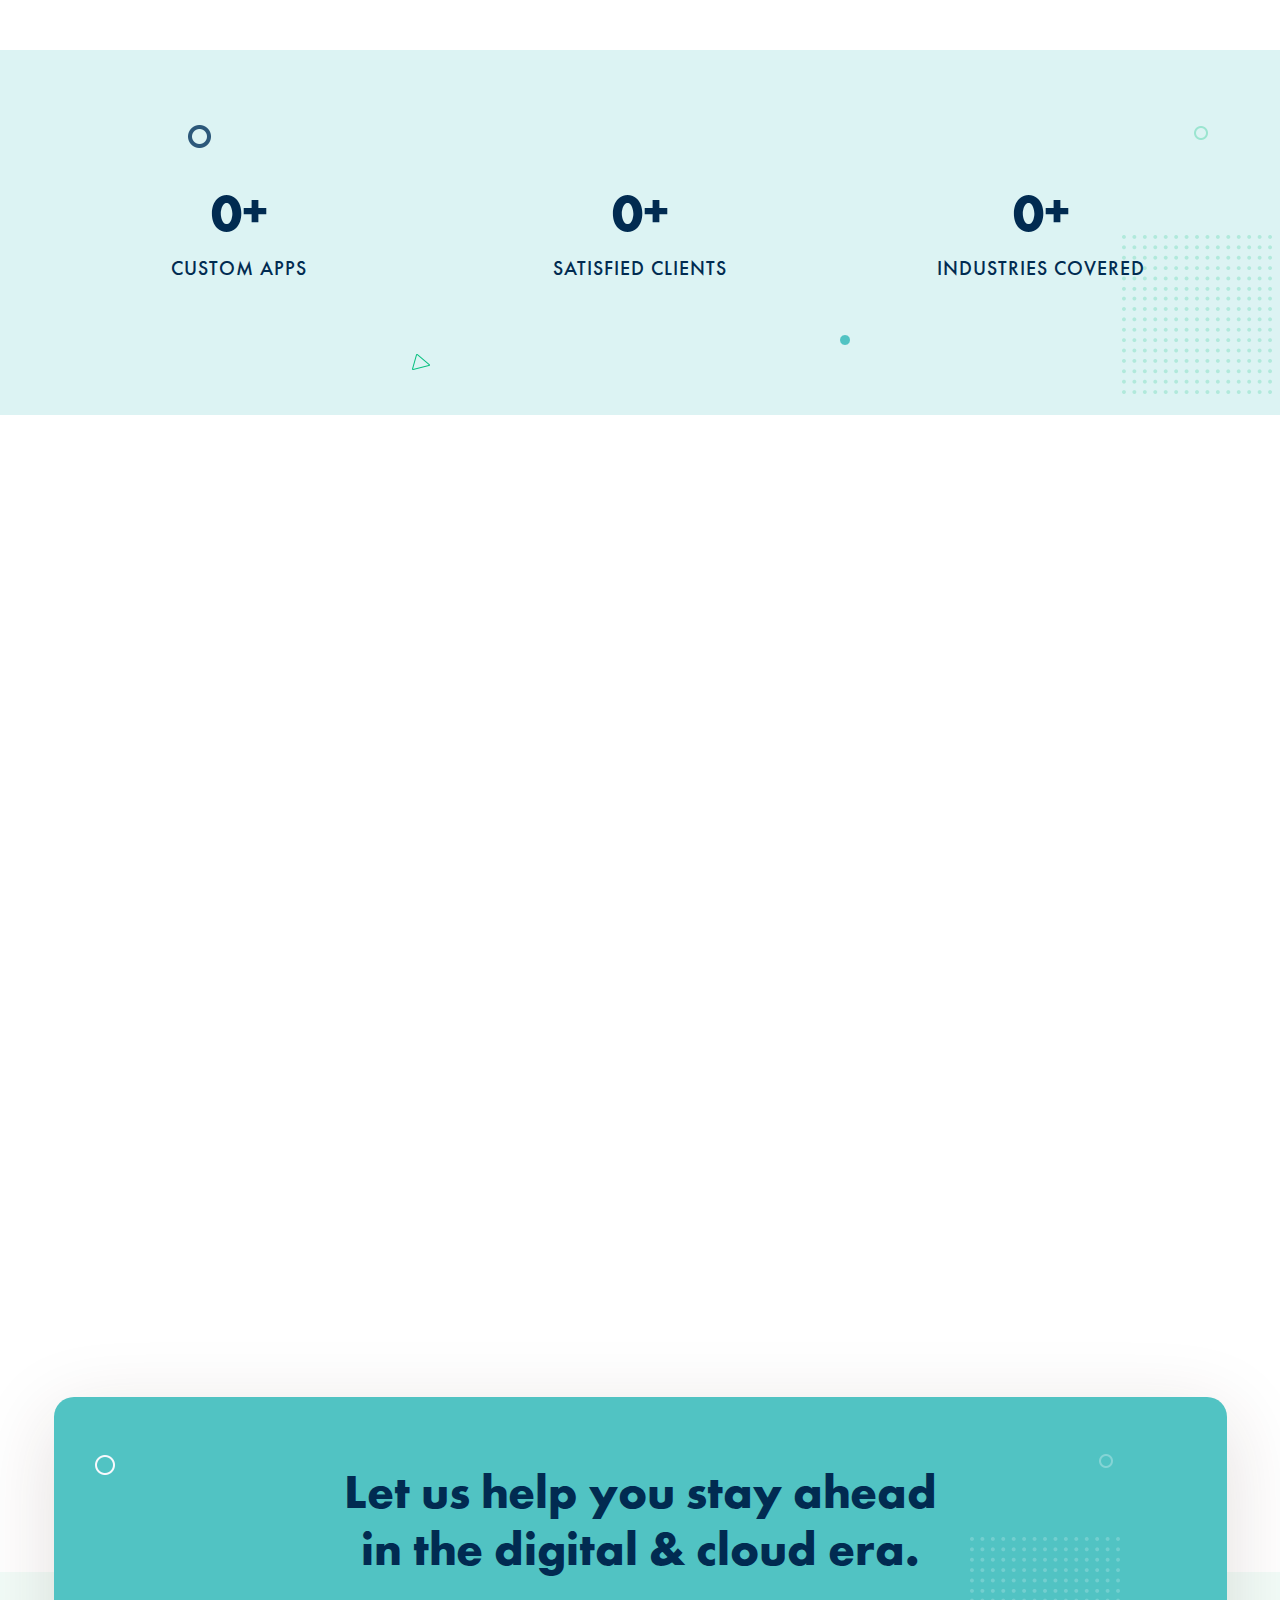
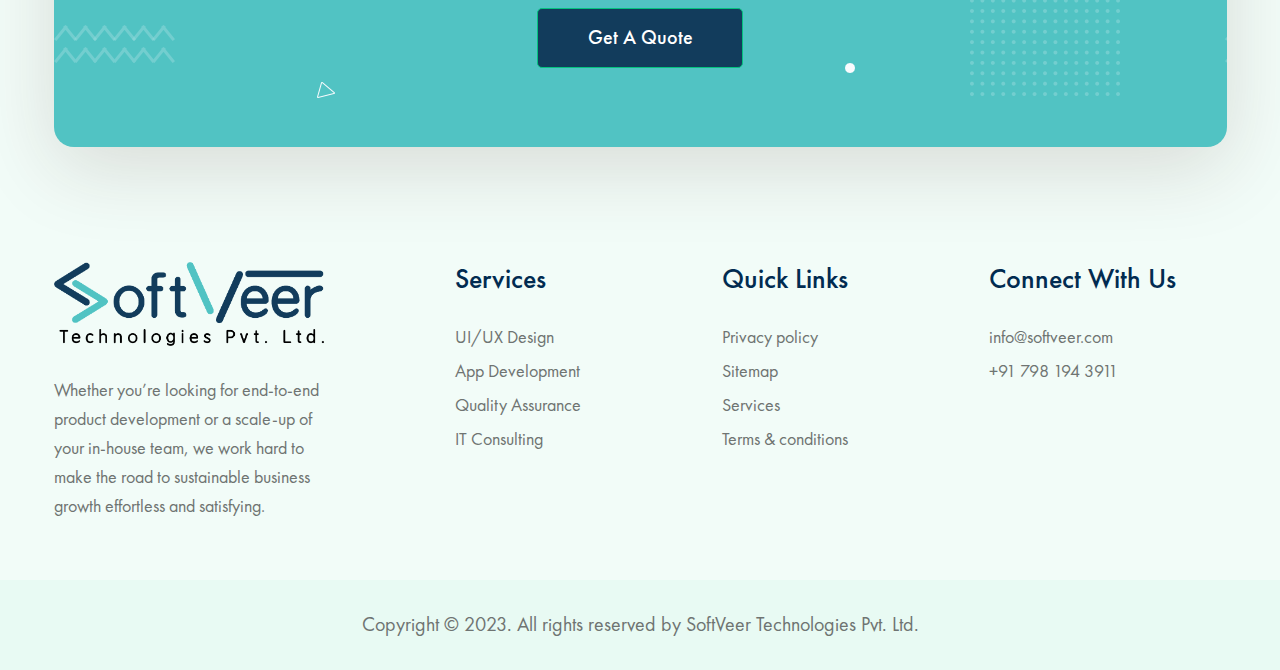
==== commit 1aa816fa: "fix(softveer): typo fix" ====
--- a/index.html
+++ b/index.html
@@ -429,7 +429,7 @@
         <div class="cs-team_member cs-style2 text-center">
           <div class="cs-member_image_box">
             <div class="cs-member_image_box_in">
-              <div class="cs-member_image" data-src="./assets/img/team/vamsi.jpg"></div>
+              <div class="cs-member_image" data-src="./assets/img/team/krish.jpg"></div>
             </div>
             <!-- <div class="cs-member_social cs-accent_bg">
               <a href="#">Facebook</a>
@@ -438,7 +438,7 @@
             </div> -->
           </div>
           <div class="cs-member_info">
-            <h2 class="cs-member_name">Vamshi Krishna Tolmatti</h2>
+            <h2 class="cs-member_name">Krish</h2>
             <div class="cs-member_designation">Business Developer</div>
           </div>
         </div>
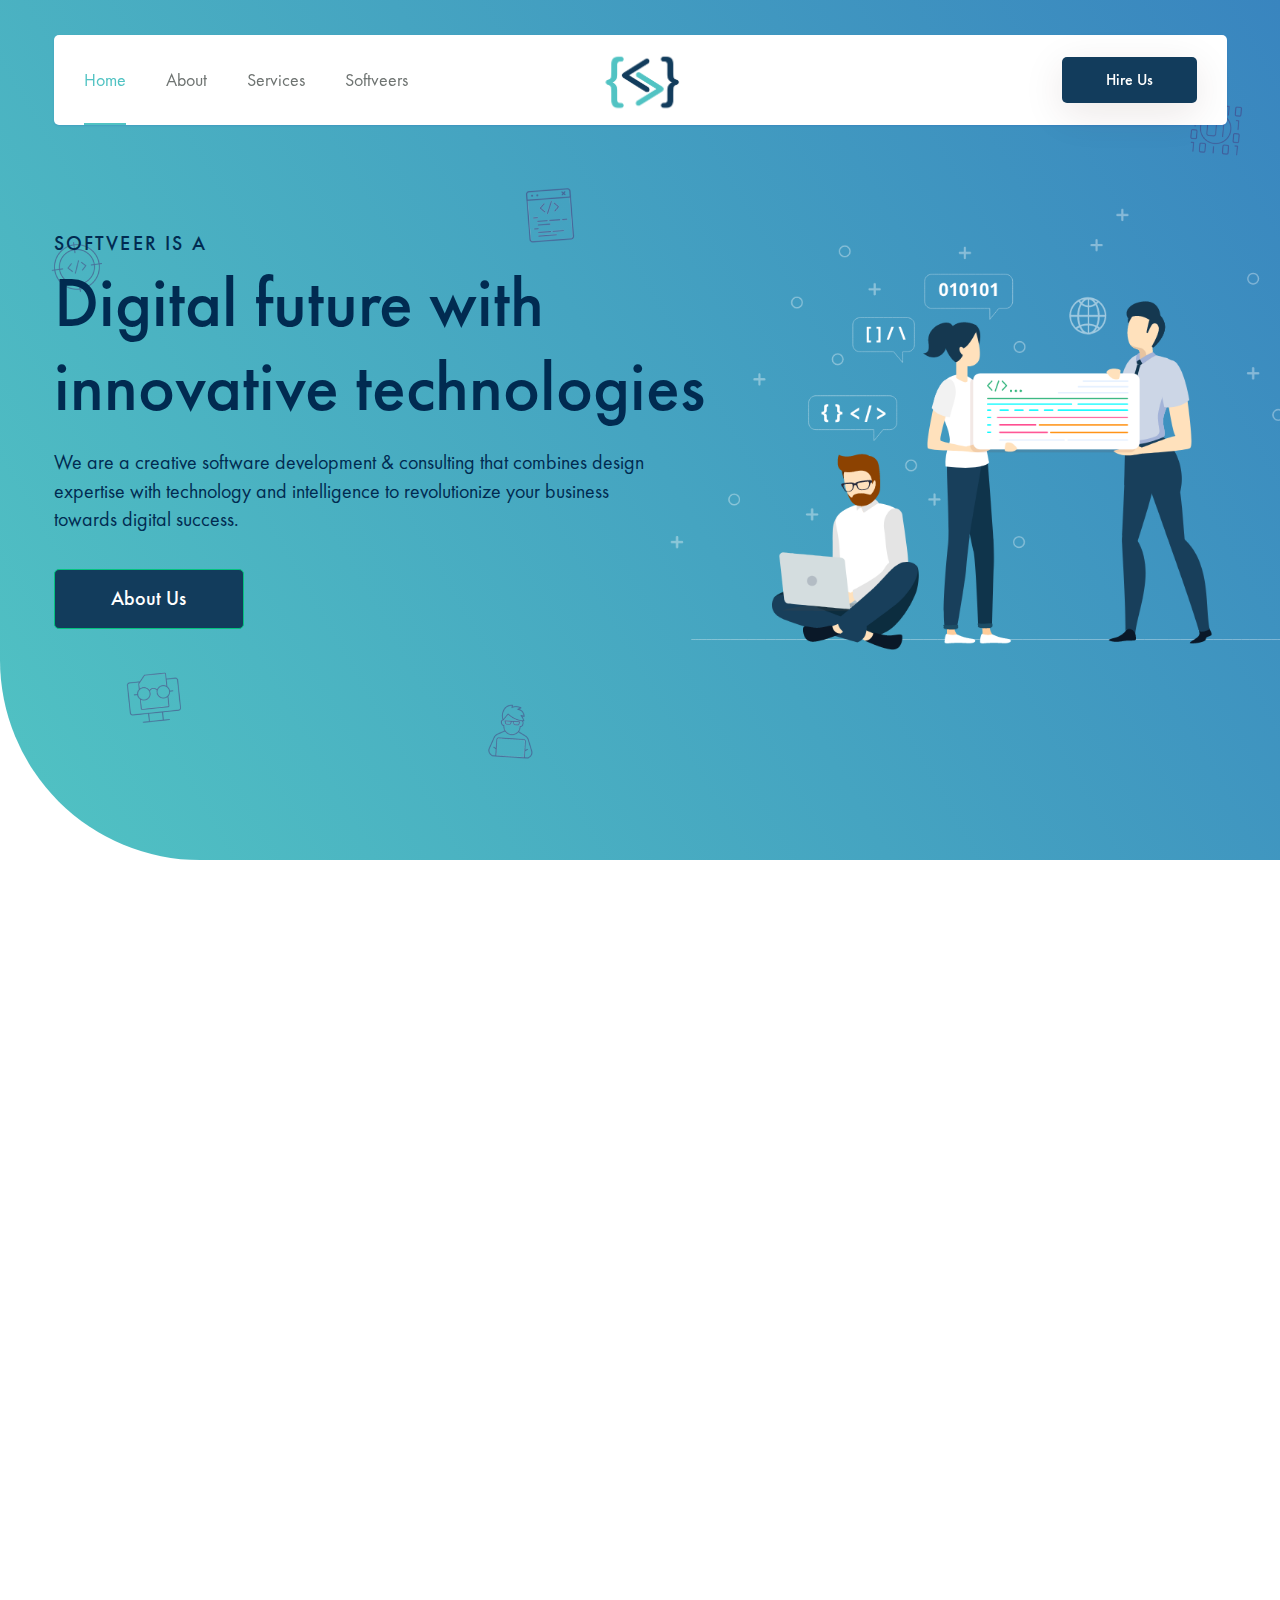
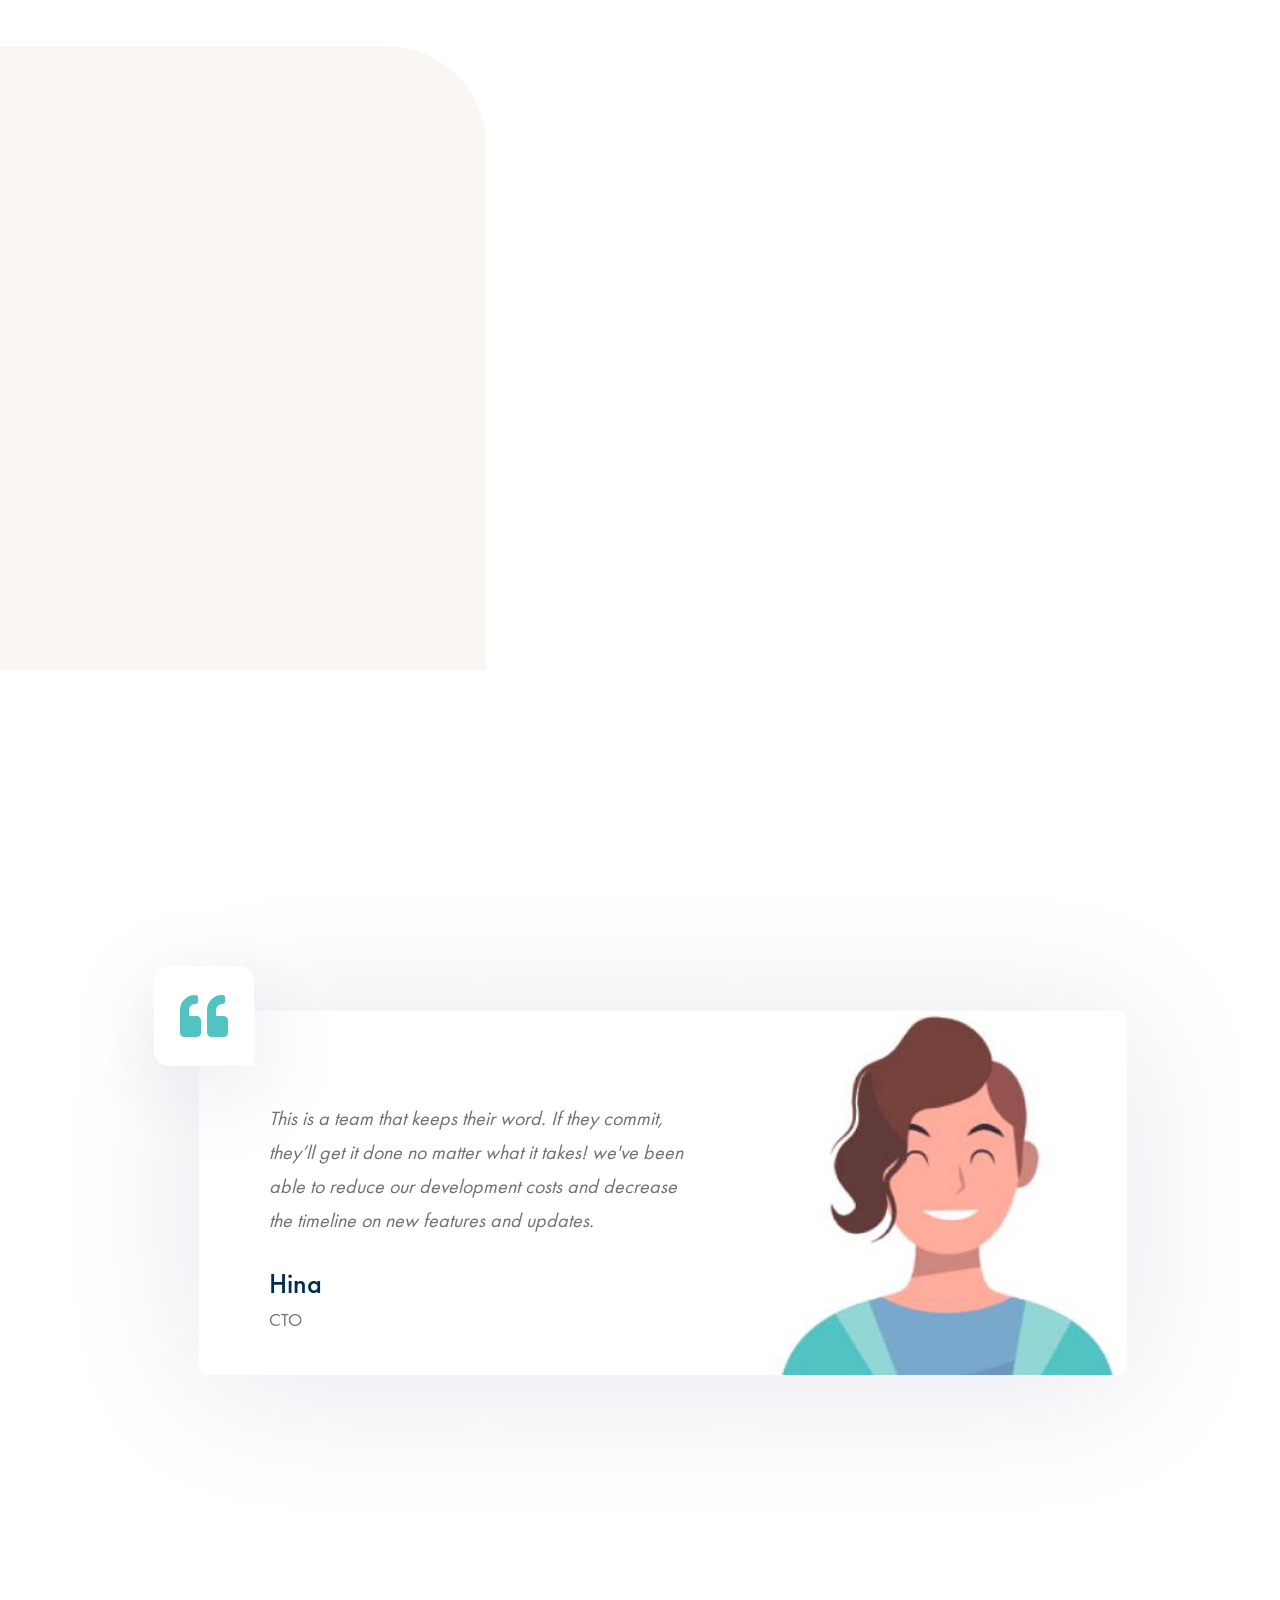
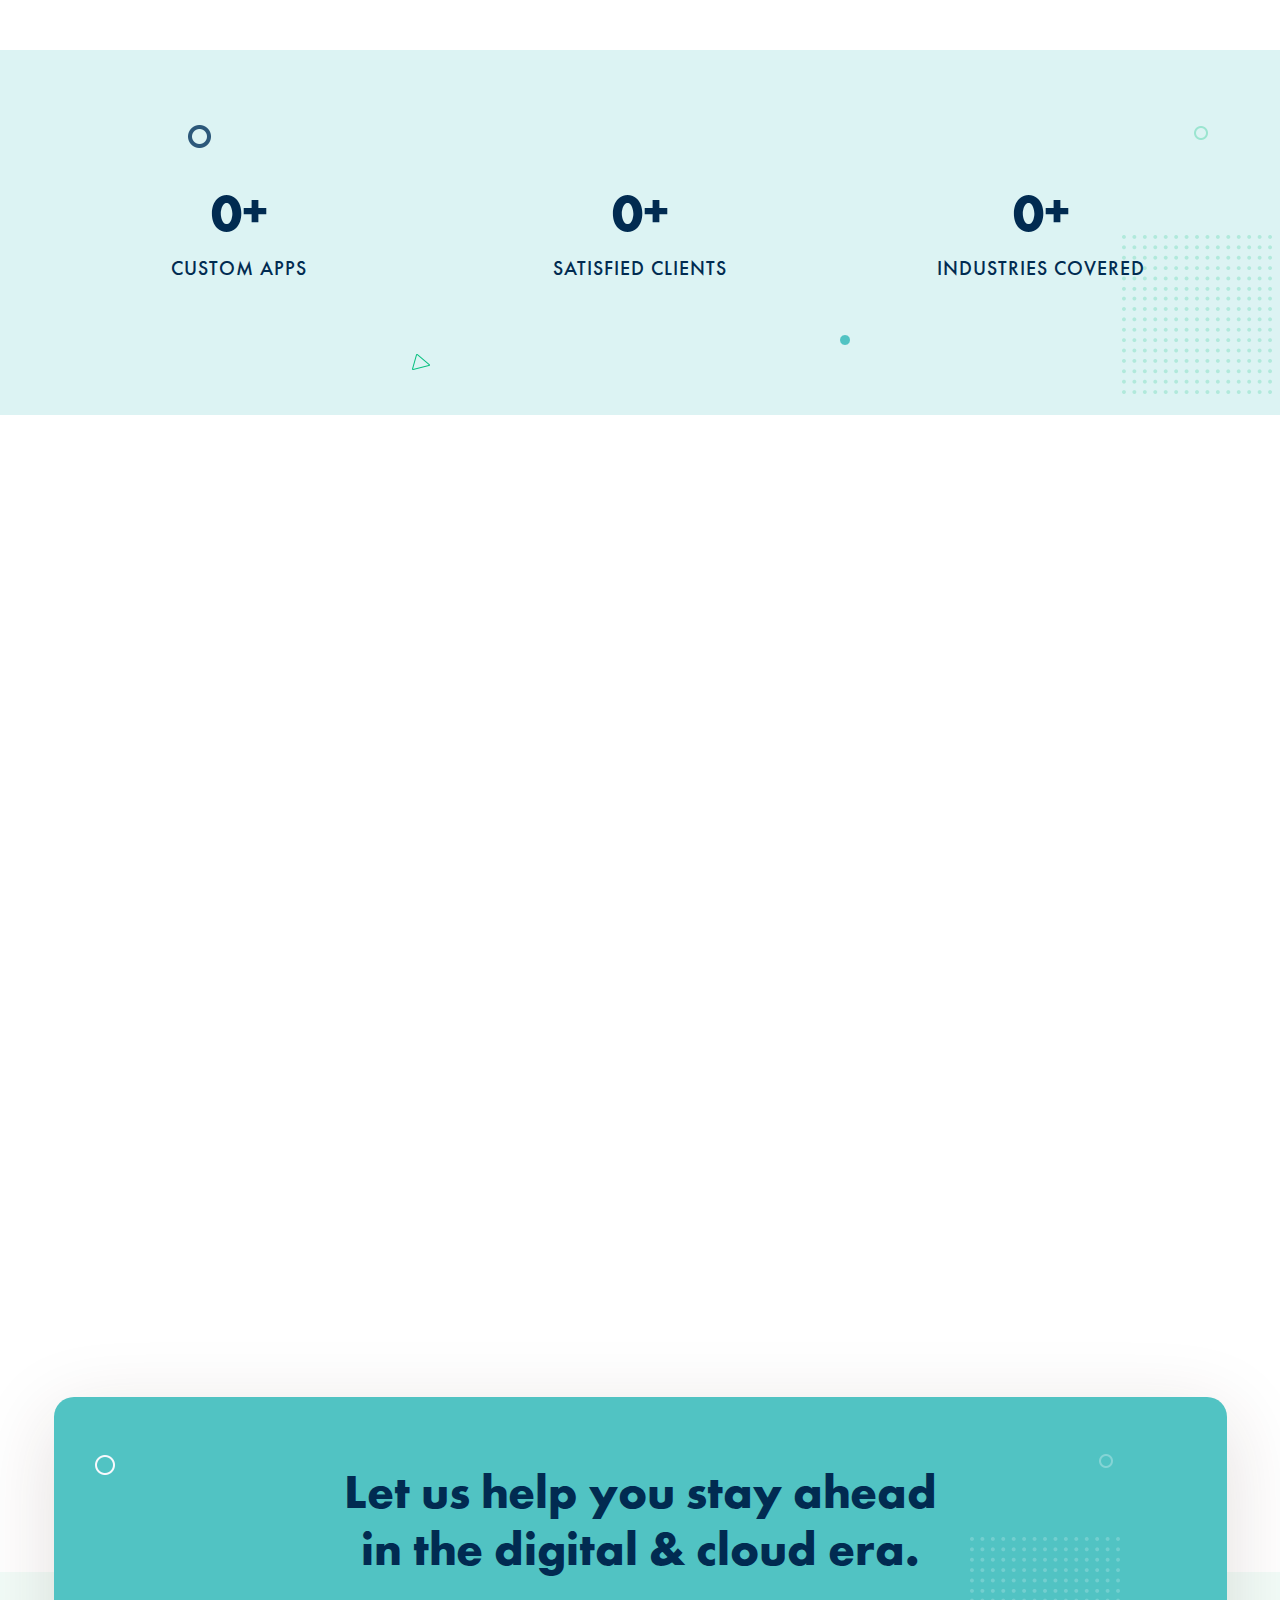
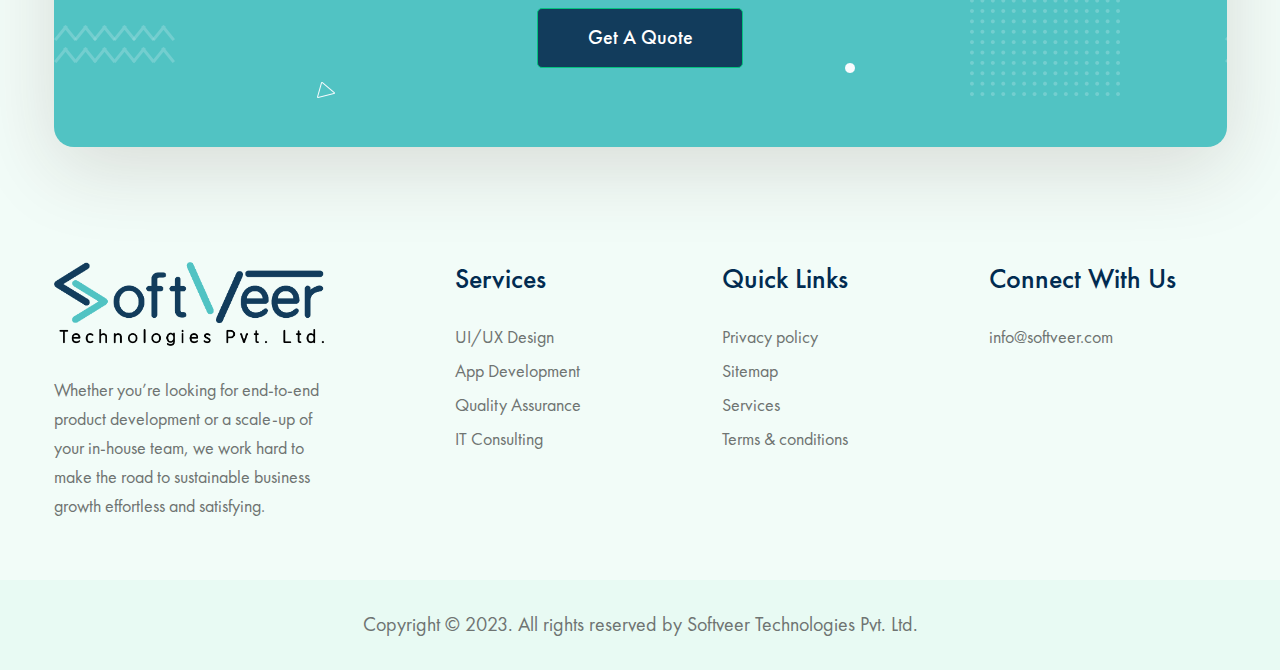
==== commit 4bcc1097: "fix(softveer): updated log changes" ====
--- a/index.html
+++ b/index.html
@@ -7,16 +7,16 @@
   <meta http-equiv="x-ua-compatible" content="ie=edge">
   <meta name="viewport" content="width=device-width, initial-scale=1">
   <!-- Site Title -->
-  <title>Best Web & Mobile Application Design & Development Solution | SoftVeer</title>
+  <title>Best Web & Mobile Application Design & Development Solution | Softveer</title>
   <!-- Search Engine-->
-	<meta content="Best Web & Mobile Application Design & Development Solution | SoftVeer Technologies" />
-	<meta name="twitter:title" content="Best Web & Mobile Application Design & Development Solution | SoftVeer Technologies" />
-	<meta name="og:title" property="og:title" content="Best Web & Mobile Application Design & Development Solution | SoftVeer Technologies" />
-
-	<meta name="description" content="SoftVeer Technologies is best in providing IT Consulting and Custom Software Development Outsourcing. We provide IT Services/Solutions across Software Development, Web & Mobile Application Development Services." />
-	<meta content="SoftVeer Technologies is best in providing IT Consulting and Custom Software Development Outsourcing. We provide IT Services/Solutions across Software Development, Web & Mobile Application Development Services." />
-	<meta name="twitter:description" content="SoftVeer Technologies is best in providing IT Consulting and Custom Software Development Outsourcing. We provide IT Services/Solutions across Software Development, Web & Mobile Application Development Services." />
-	<meta property="og:description" content="SoftVeer Technologies is best in providing IT Consulting and Custom Software Development Outsourcing. We provide IT Services/Solutions across Software Development, Web & Mobile Application Development Services." />
+	<meta content="Best Web & Mobile Application Design & Development Solution | Softveer Technologies" />
+	<meta name="twitter:title" content="Best Web & Mobile Application Design & Development Solution | Softveer Technologies" />
+	<meta name="og:title" property="og:title" content="Best Web & Mobile Application Design & Development Solution | Softveer Technologies" />
+
+	<meta name="description" content="Softveer Technologies is best in providing IT Consulting and Custom Software Development Outsourcing. We provide IT Services/Solutions across Software Development, Web & Mobile Application Development Services." />
+	<meta content="Softveer Technologies is best in providing IT Consulting and Custom Software Development Outsourcing. We provide IT Services/Solutions across Software Development, Web & Mobile Application Development Services." />
+	<meta name="twitter:description" content="Softveer Technologies is best in providing IT Consulting and Custom Software Development Outsourcing. We provide IT Services/Solutions across Software Development, Web & Mobile Application Development Services." />
+	<meta property="og:description" content="Softveer Technologies is best in providing IT Consulting and Custom Software Development Outsourcing. We provide IT Services/Solutions across Software Development, Web & Mobile Application Development Services." />
 
 	<meta name="keywords"
 		content="web development, web design, mobile app development in india, mobile app development, web application, api development, ui, ux, web app development, mobile development, it services in hyderabad, it services, software development, software application, softveer, software, software products, product development">
@@ -34,7 +34,7 @@
 	<meta property="og:url" content="https://softveer.com" />
 
 
-	<meta property="og:site_name" content="SoftVeer Technologies" />
+	<meta property="og:site_name" content="Softveer Technologies" />
 	<meta property="og:type" content="website" />
 	<meta name="twitter:card" content="summary" />
 
@@ -83,7 +83,7 @@
                 <li class="current-menu-item"><a href="index.html">Home</a></li>
                 <li><a href="about.html">About</a></li>
                 <li><a href="services.html">Services</a></li>
-                <li><a href="softveers.html">SoftVeers</a></li>
+                <li><a href="softveers.html">Softveers</a></li>
               </ul>
             </div>
           </div>
@@ -106,7 +106,7 @@
     <div class="cs-hero_bg_frame"><div class="cs-hero_bg"></div></div>
     <div class="container">
       <div class="cs-hero_text wow fadeIn" data-wow-duration="1s" data-wow-delay="0.2s">
-        <h3 class="cs-hero_minititle text-uppercase">SoftVeer is a</h3>
+        <h3 class="cs-hero_minititle text-uppercase">Softveer is a</h3>
         <!-- <h1 class="cs-hero_title"><b>software</b> development<br>that exceeds <br>your expectations</h1></b></h1> -->
         <!-- <h1 class="cs-hero_title"><b>software</b> development<br>for digital future with<br>innovative technologies</h1></b></h1> -->
         <h1 class="cs-hero_title">Digital future with<br>innovative technologies</h1></b></h1>
@@ -117,7 +117,7 @@
       </div>
     </div>
     <div class="cs-hero_img cs-parallax wow fadeInLeft" data-wow-duration="1s" data-wow-delay="0.2s">
-      <div class="cs-to_right"><img src="./assets/img/test-3.svg" alt="SoftVeer_Banner_Image"></div>
+      <div class="cs-to_right"><img src="./assets/img/test-3.svg" alt="Softveer_Banner_Image"></div>
     </div>
     <div class="cs-animated_shape_wrap">
       <div class="cs-animated_shape"><img src="./assets/img/svg-icons/icon1.svg" alt="Shape"></div>
@@ -392,7 +392,7 @@
     <div class="cs-section_heading cs-style4 cs-size3">
       <div class="cs-section_heading_left">
         <div class="cs-section_subtitle">Our Team</div>
-        <h2 class="cs-section_title">We got the best <b class="cs-accent_color">SoftVeers,</b></h2>
+        <h2 class="cs-section_title">We got the best <b class="cs-accent_color">Softveers,</b></h2>
         <div class="cs-section_text">As a team who are designers, developers, testers, scientists, researchers, technologists, observers & humans<br>with experience working together.</div>
       </div>
       <div class="cs-section_heading_right">
@@ -492,7 +492,7 @@
           <div class="cs-footer_item">
             <div class="cs-footer_item cs-text_widgert">
               <div class="cs-text_widgert_content">
-                <img src="./assets/img/footer-logo.svg" alt="SoftVeer Footer Logo">
+                <img src="./assets/img/footer-logo.svg" alt="Softveer Footer Logo">
               </div>
             </div>
             <div class="cs-footer_newsletter cs-style1">
@@ -530,7 +530,6 @@
                 <h2 class="cs-widget_title">Connect With Us</h2>
                 <ul>
                   <li>info@softveer.com</li>
-                  <li>+91 798 194 3911</li>
                 </ul>
               </div>
               <!-- <div class="cs-footer_item cs-social_widgert">
@@ -546,7 +545,7 @@
       <!-- <div class="cs-height_50 cs-height_lg_10"></div> -->
     </div>
     <div class="cs-copyright text-center cs-accent_4_bg">
-      <div class="container">Copyright © 2023. All rights reserved by SoftVeer Technologies Pvt. Ltd.</div>
+      <div class="container">Copyright © 2023. All rights reserved by Softveer Technologies Pvt. Ltd.</div>
     </div>
   </footer>
   <!-- Footer Section -->
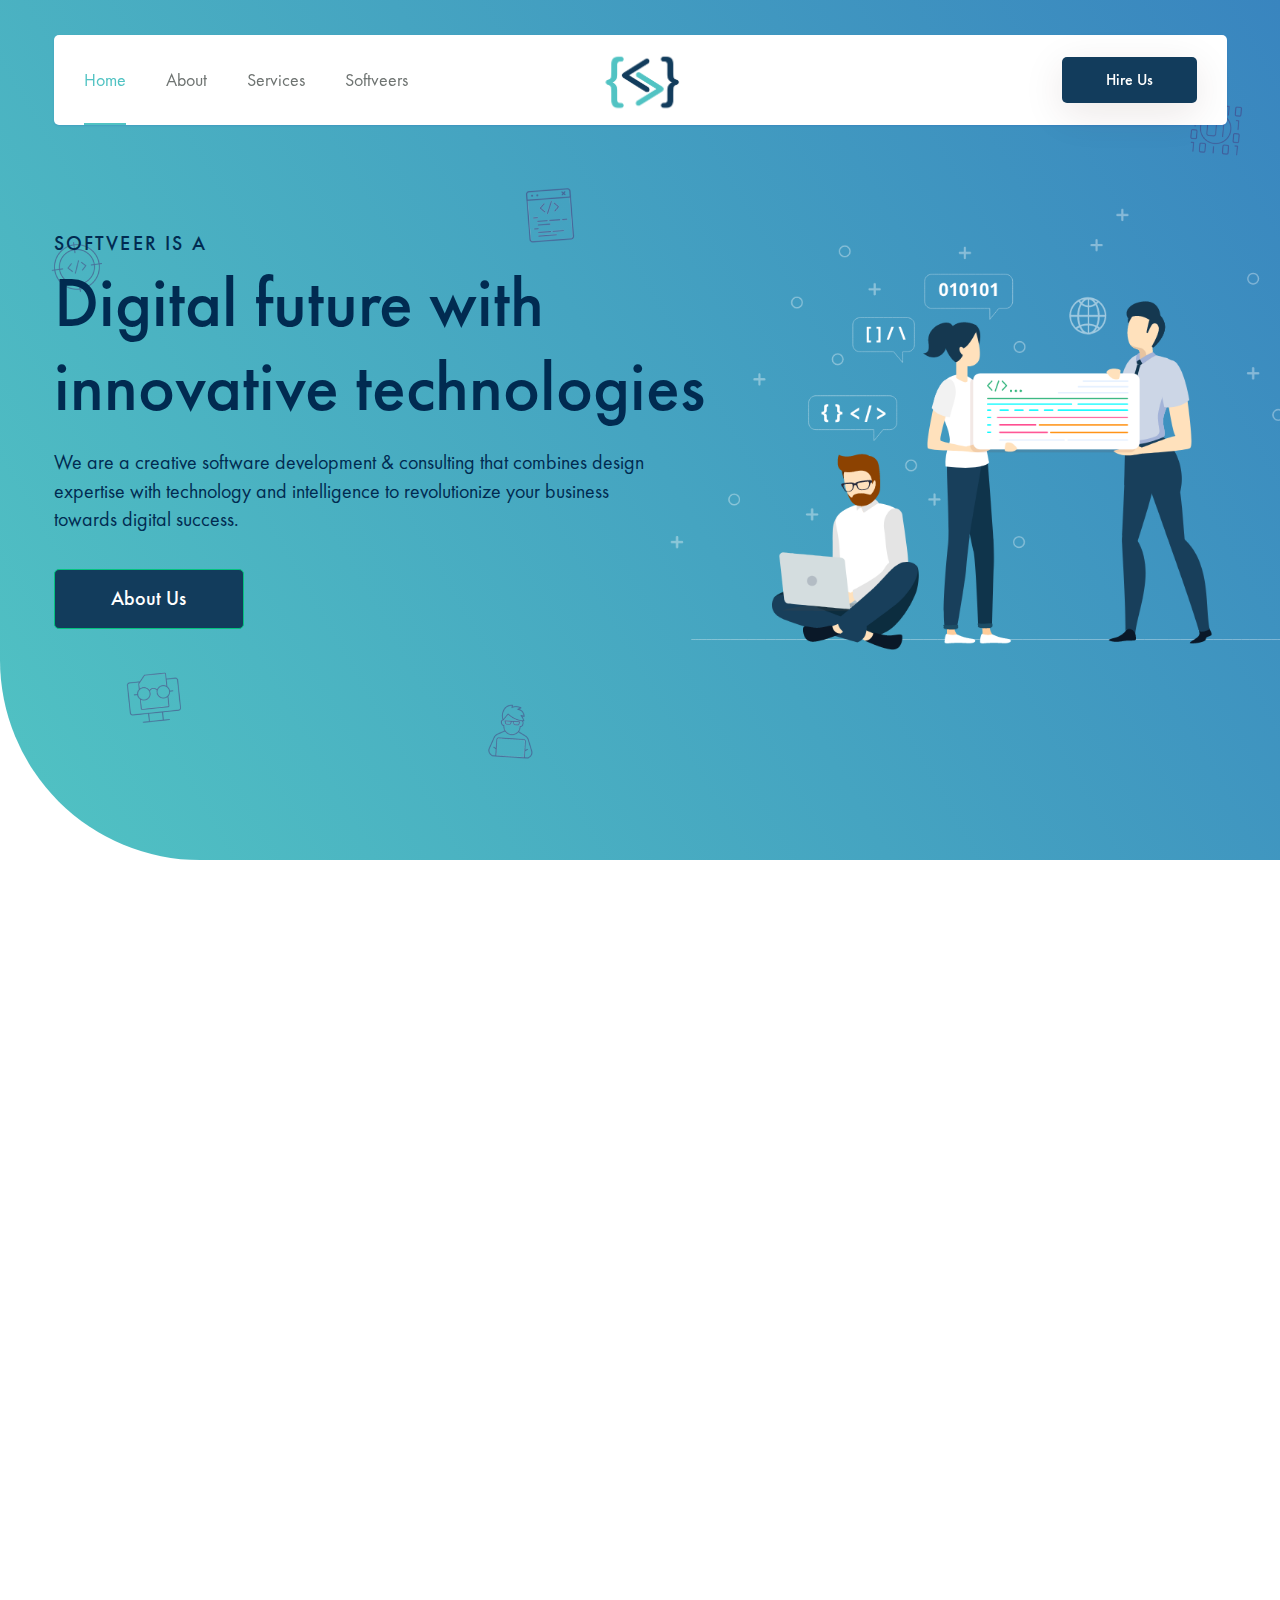
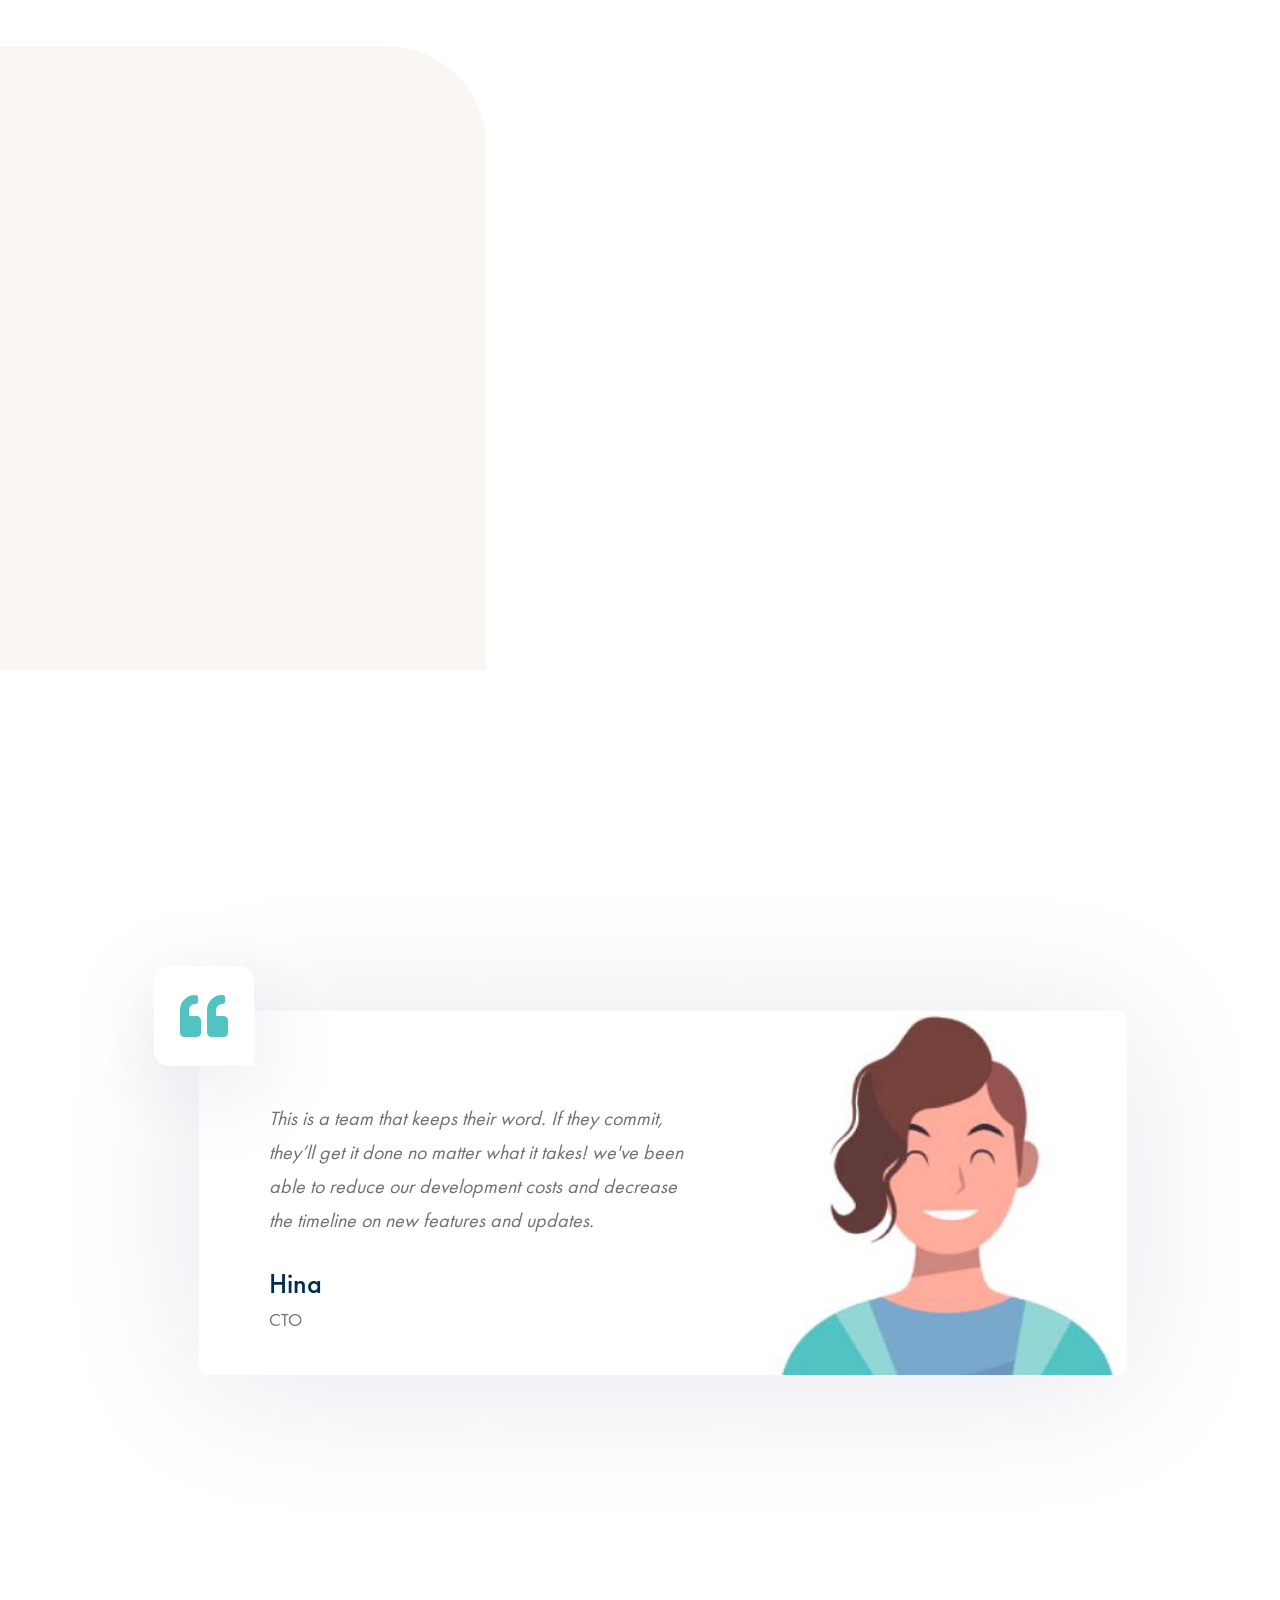
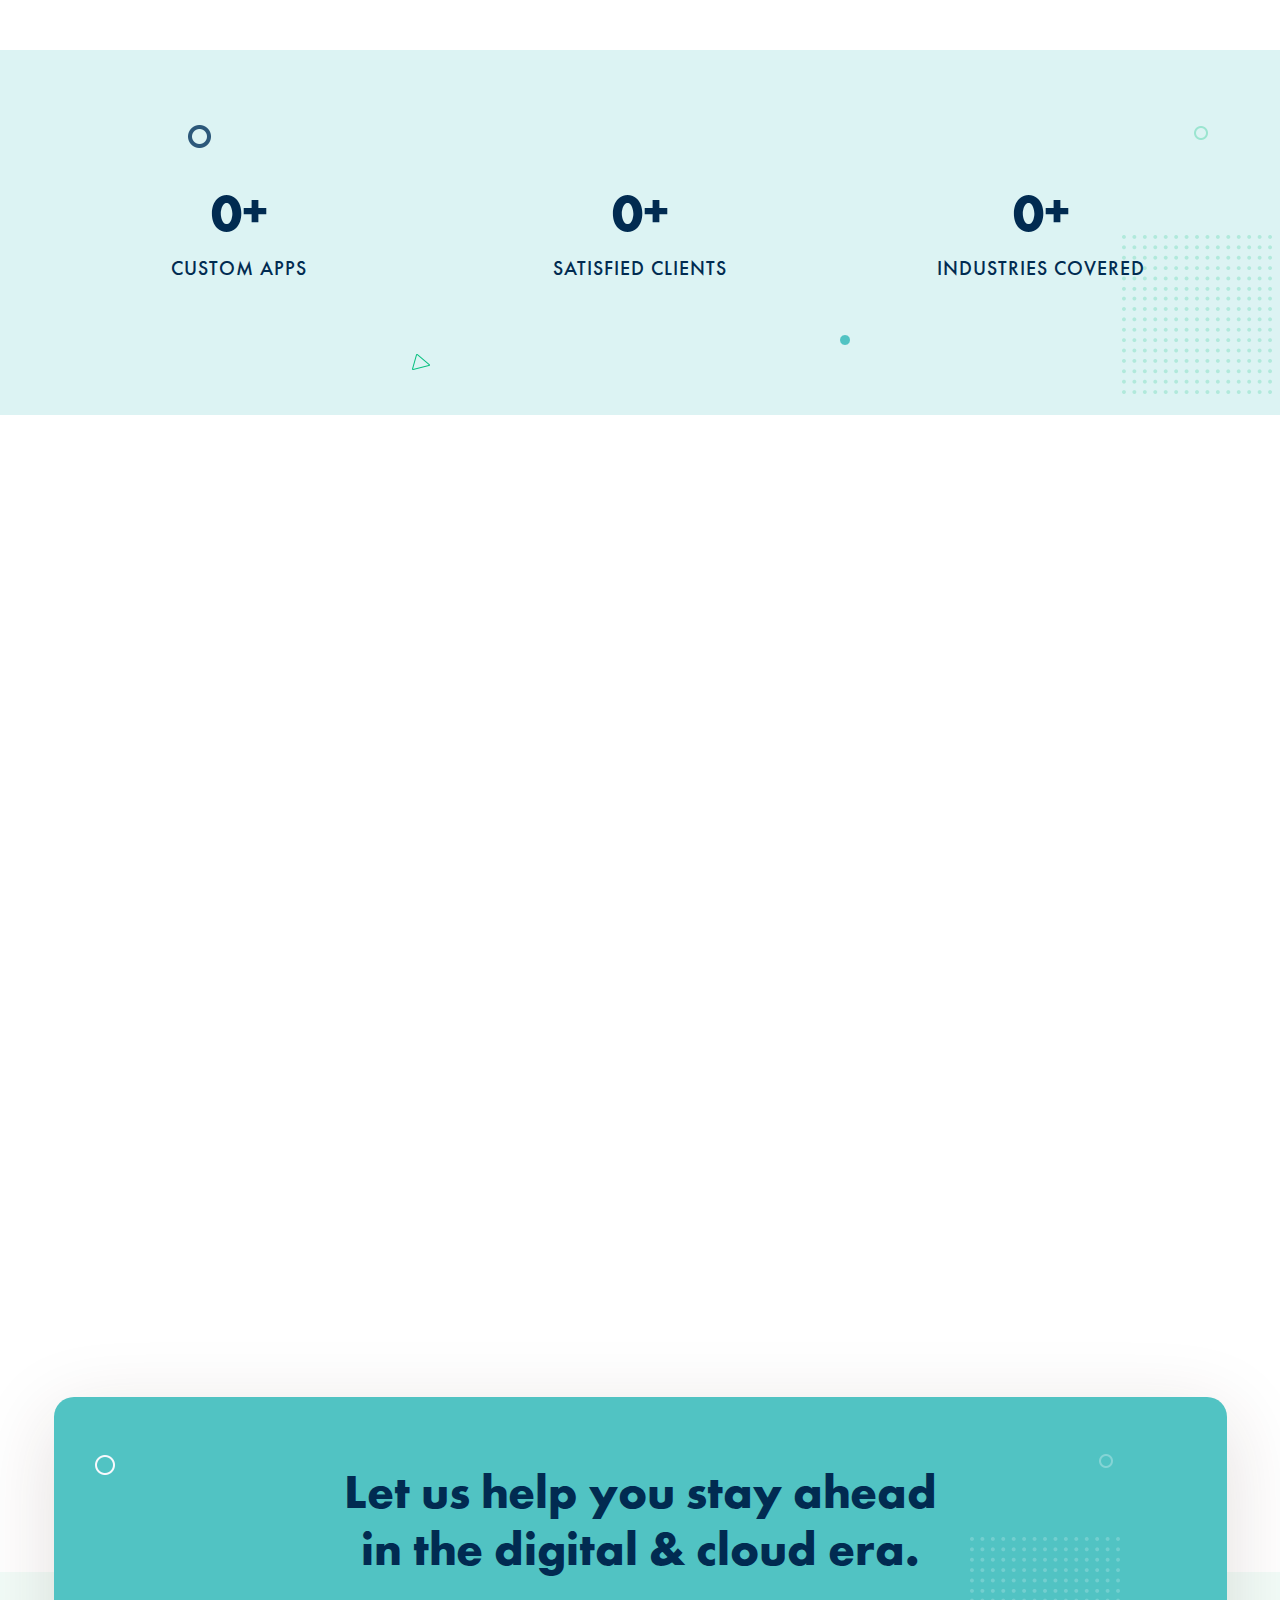
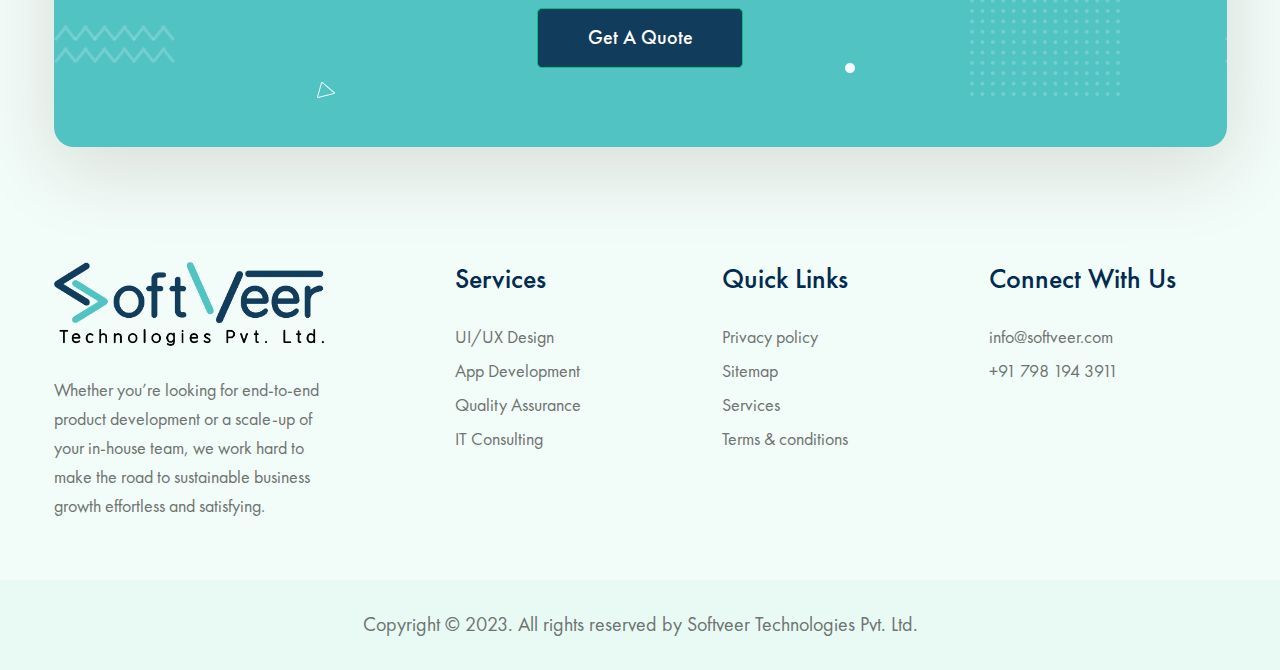
==== commit 0a22dd53: "fix(softveer): contact info updated" ====
--- a/index.html
+++ b/index.html
@@ -530,6 +530,7 @@
                 <h2 class="cs-widget_title">Connect With Us</h2>
                 <ul>
                   <li>info@softveer.com</li>
+                  <li>+91 798 194 3911</li>
                 </ul>
               </div>
               <!-- <div class="cs-footer_item cs-social_widgert">
